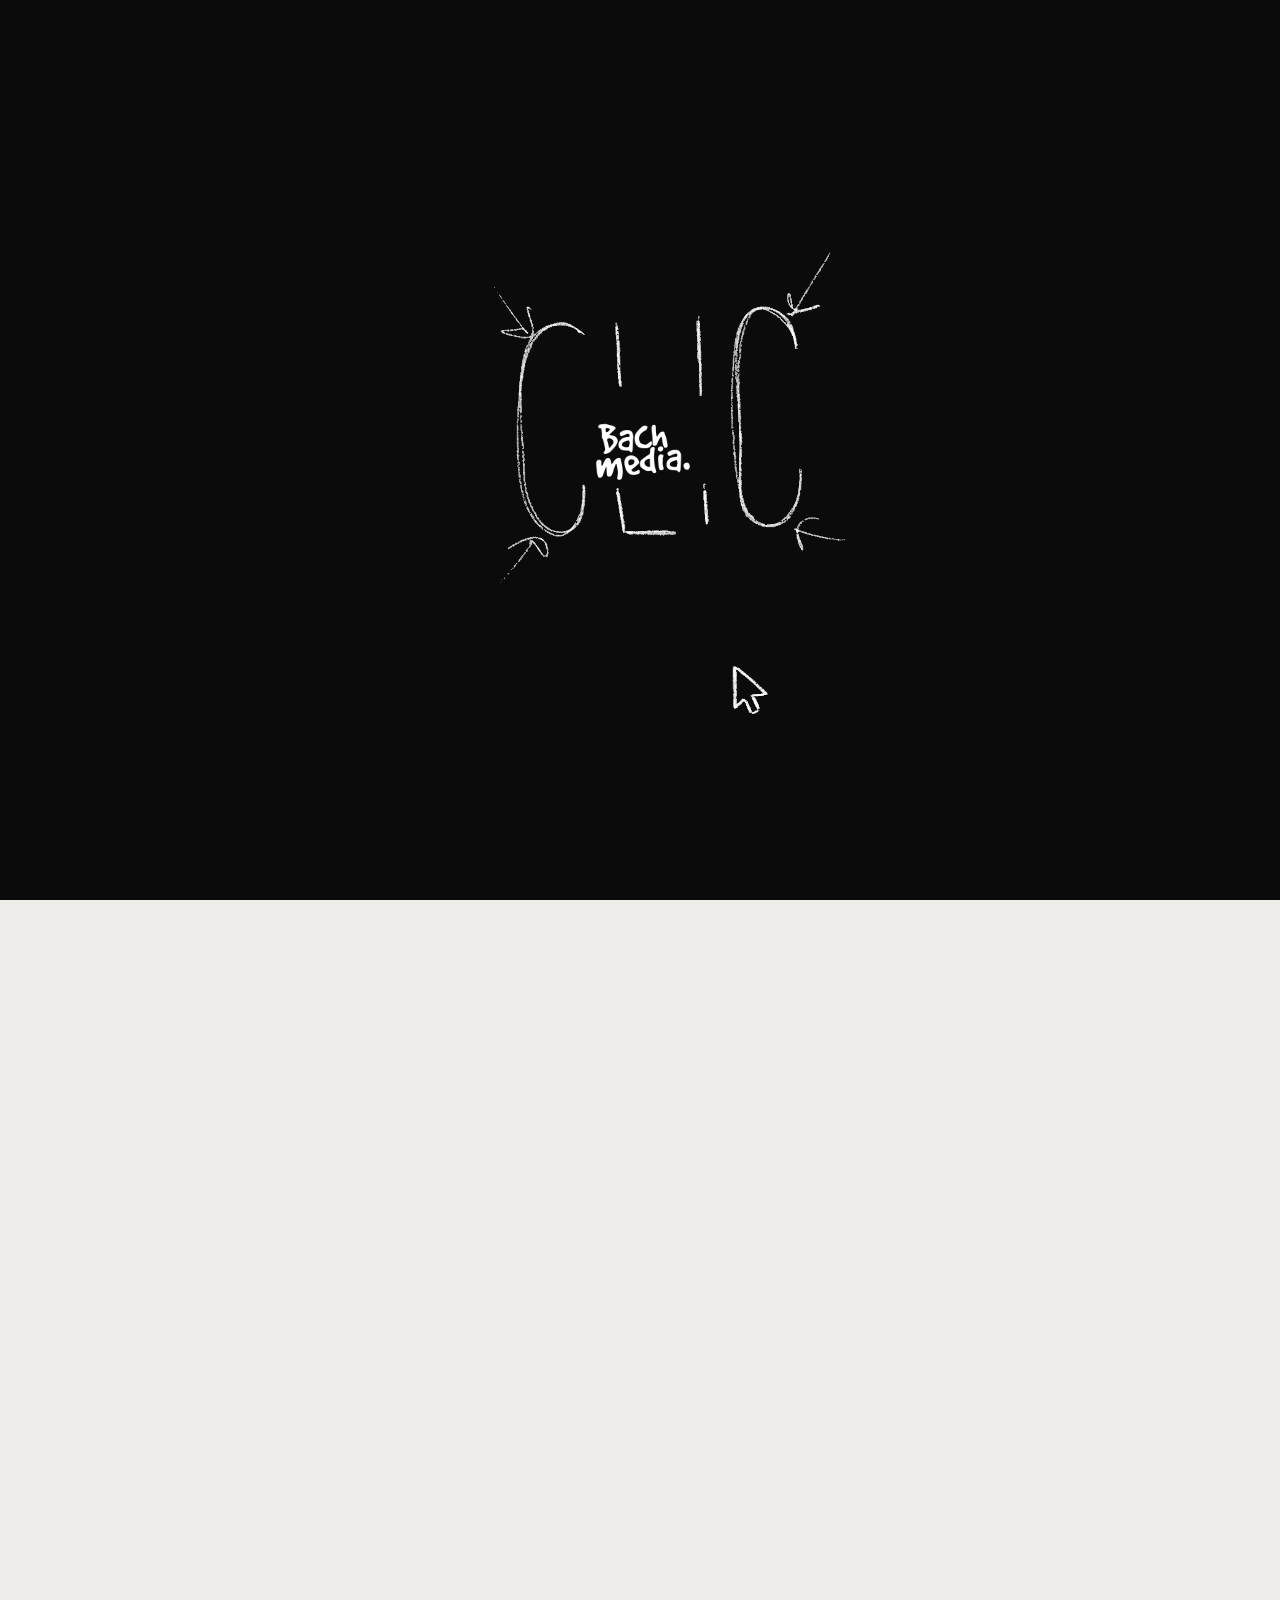
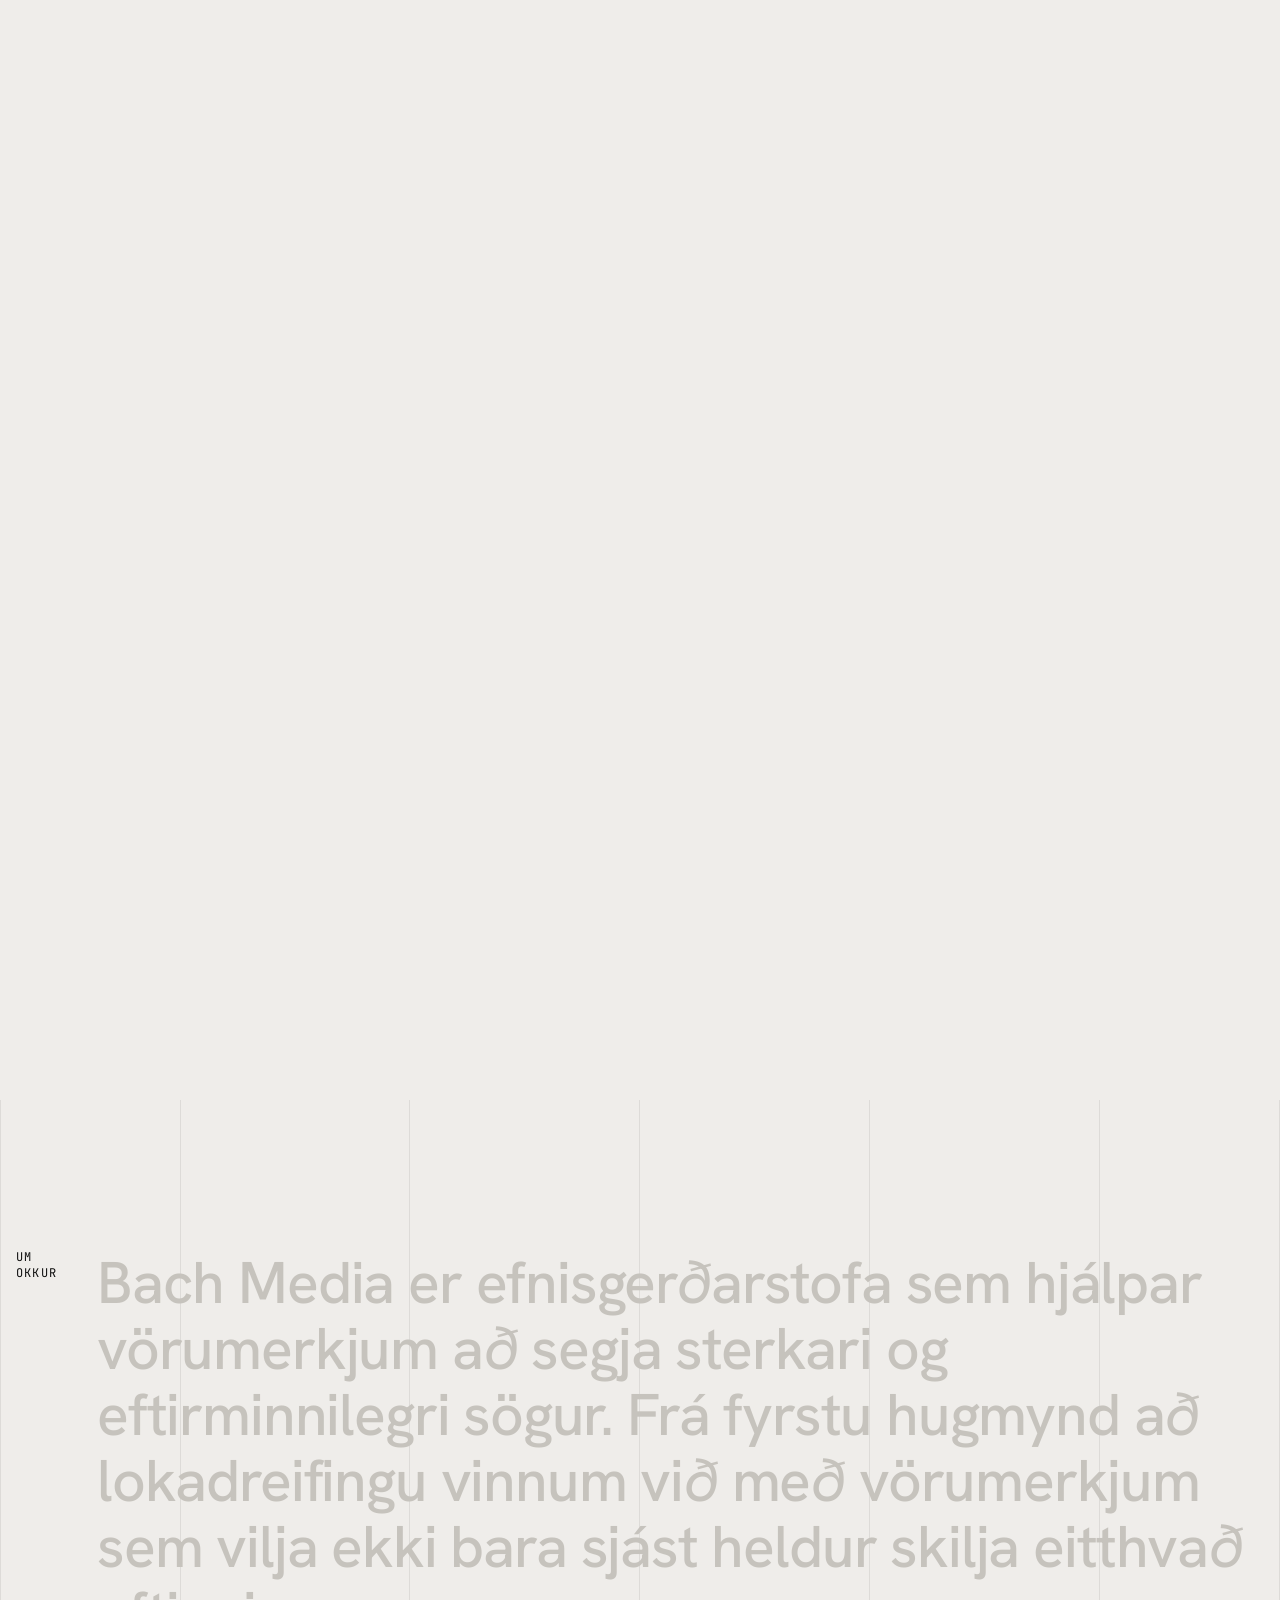
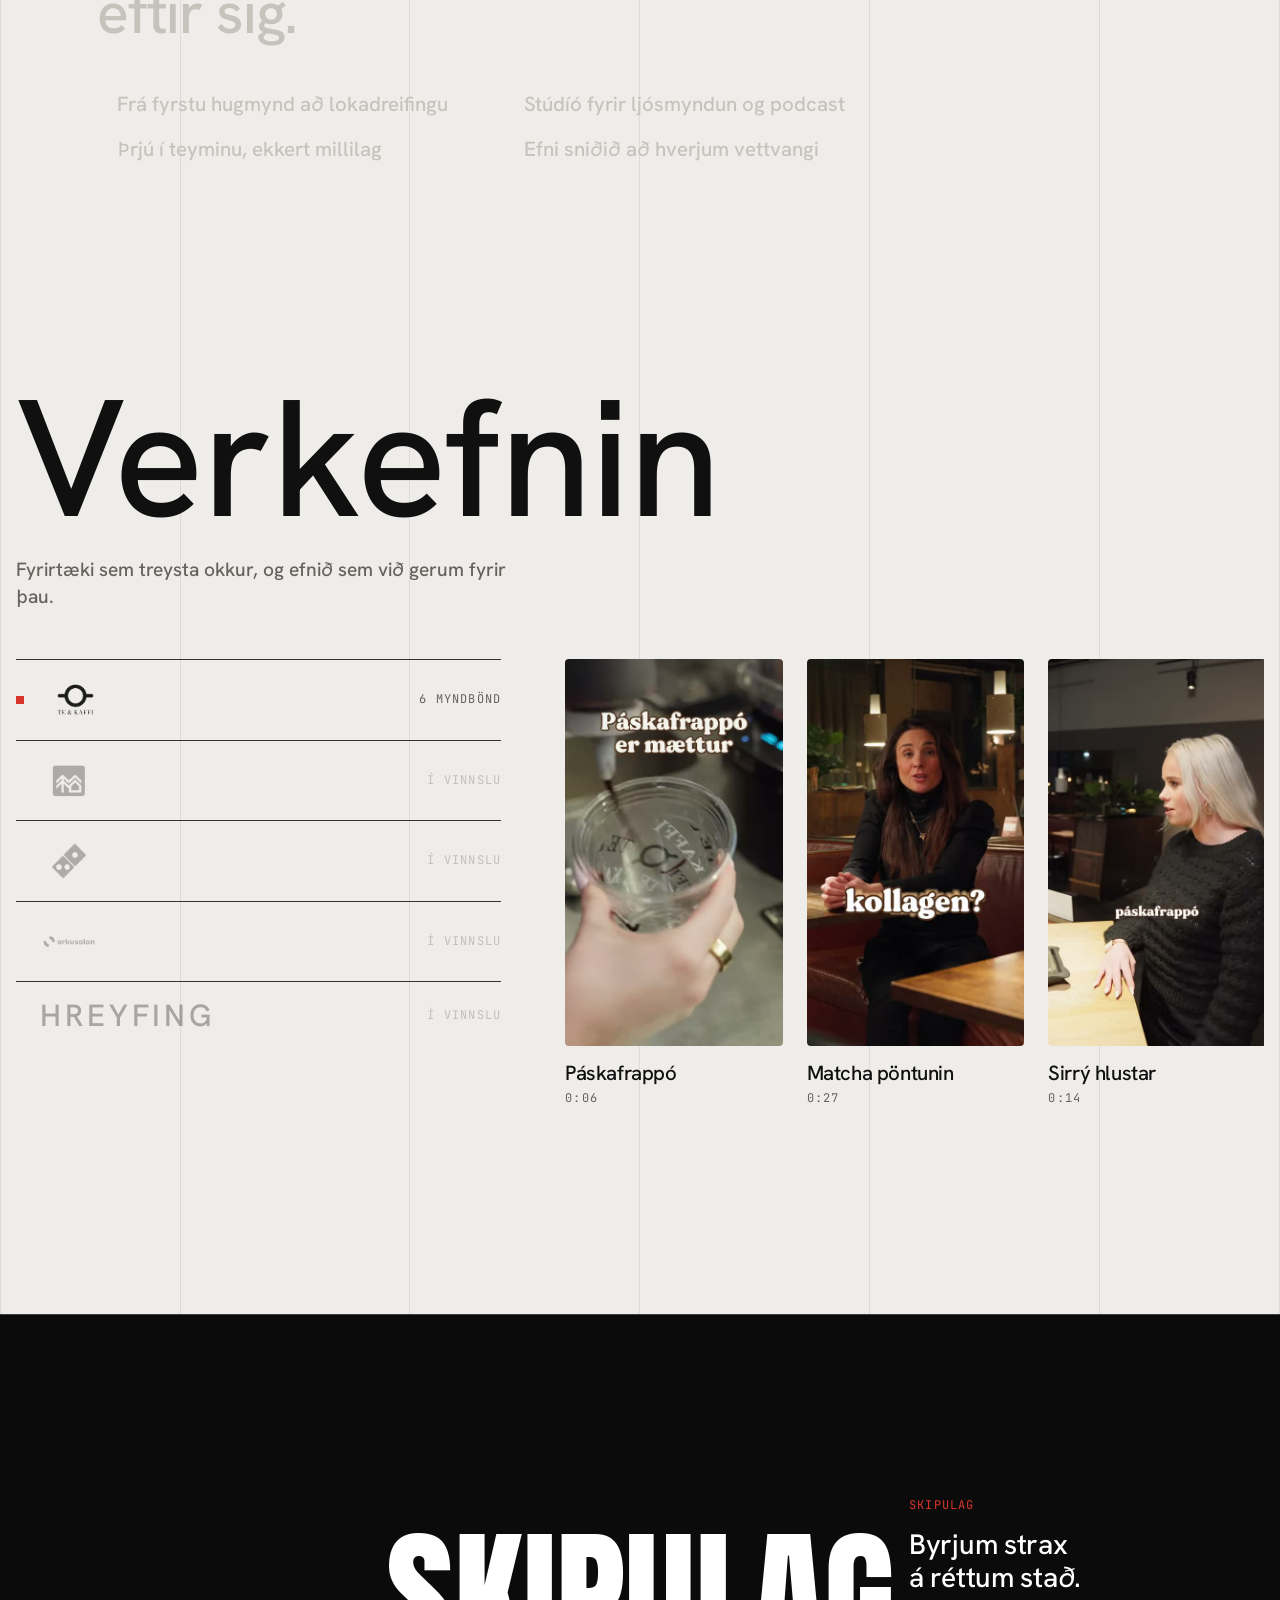
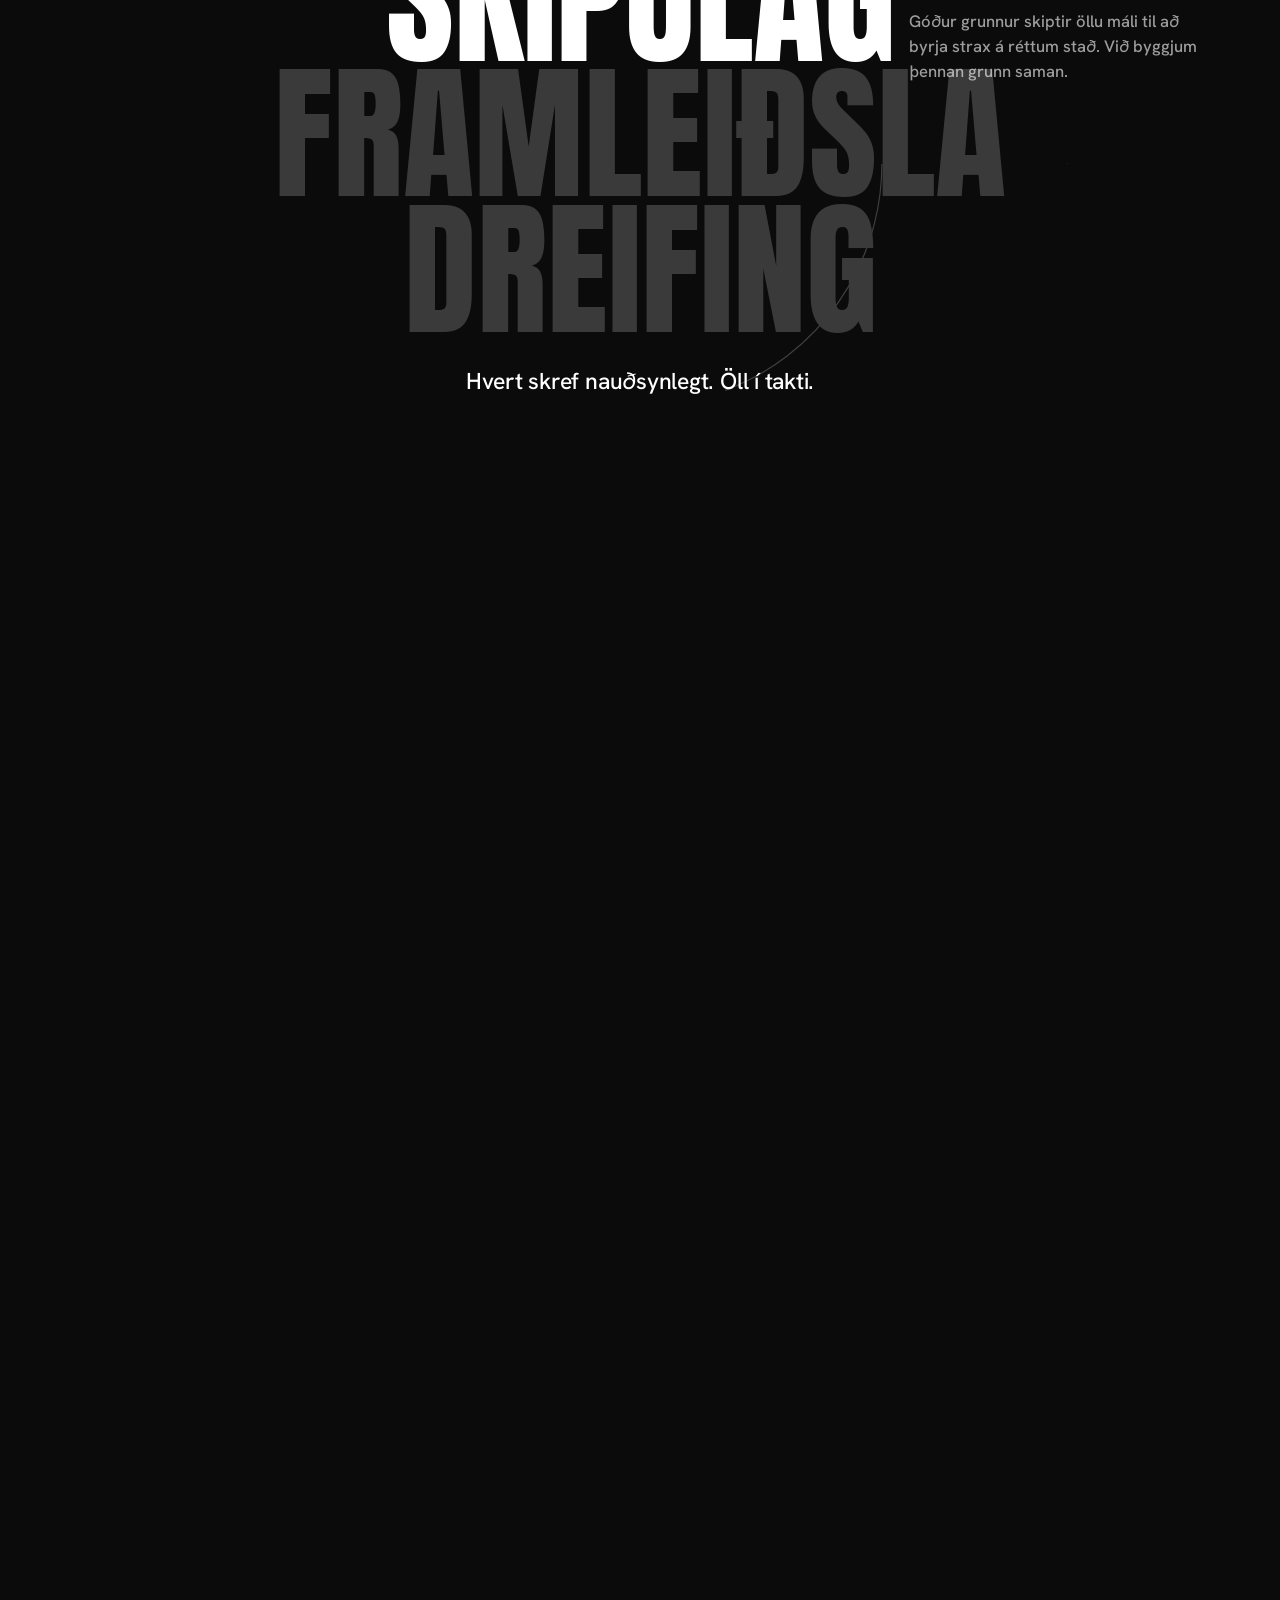
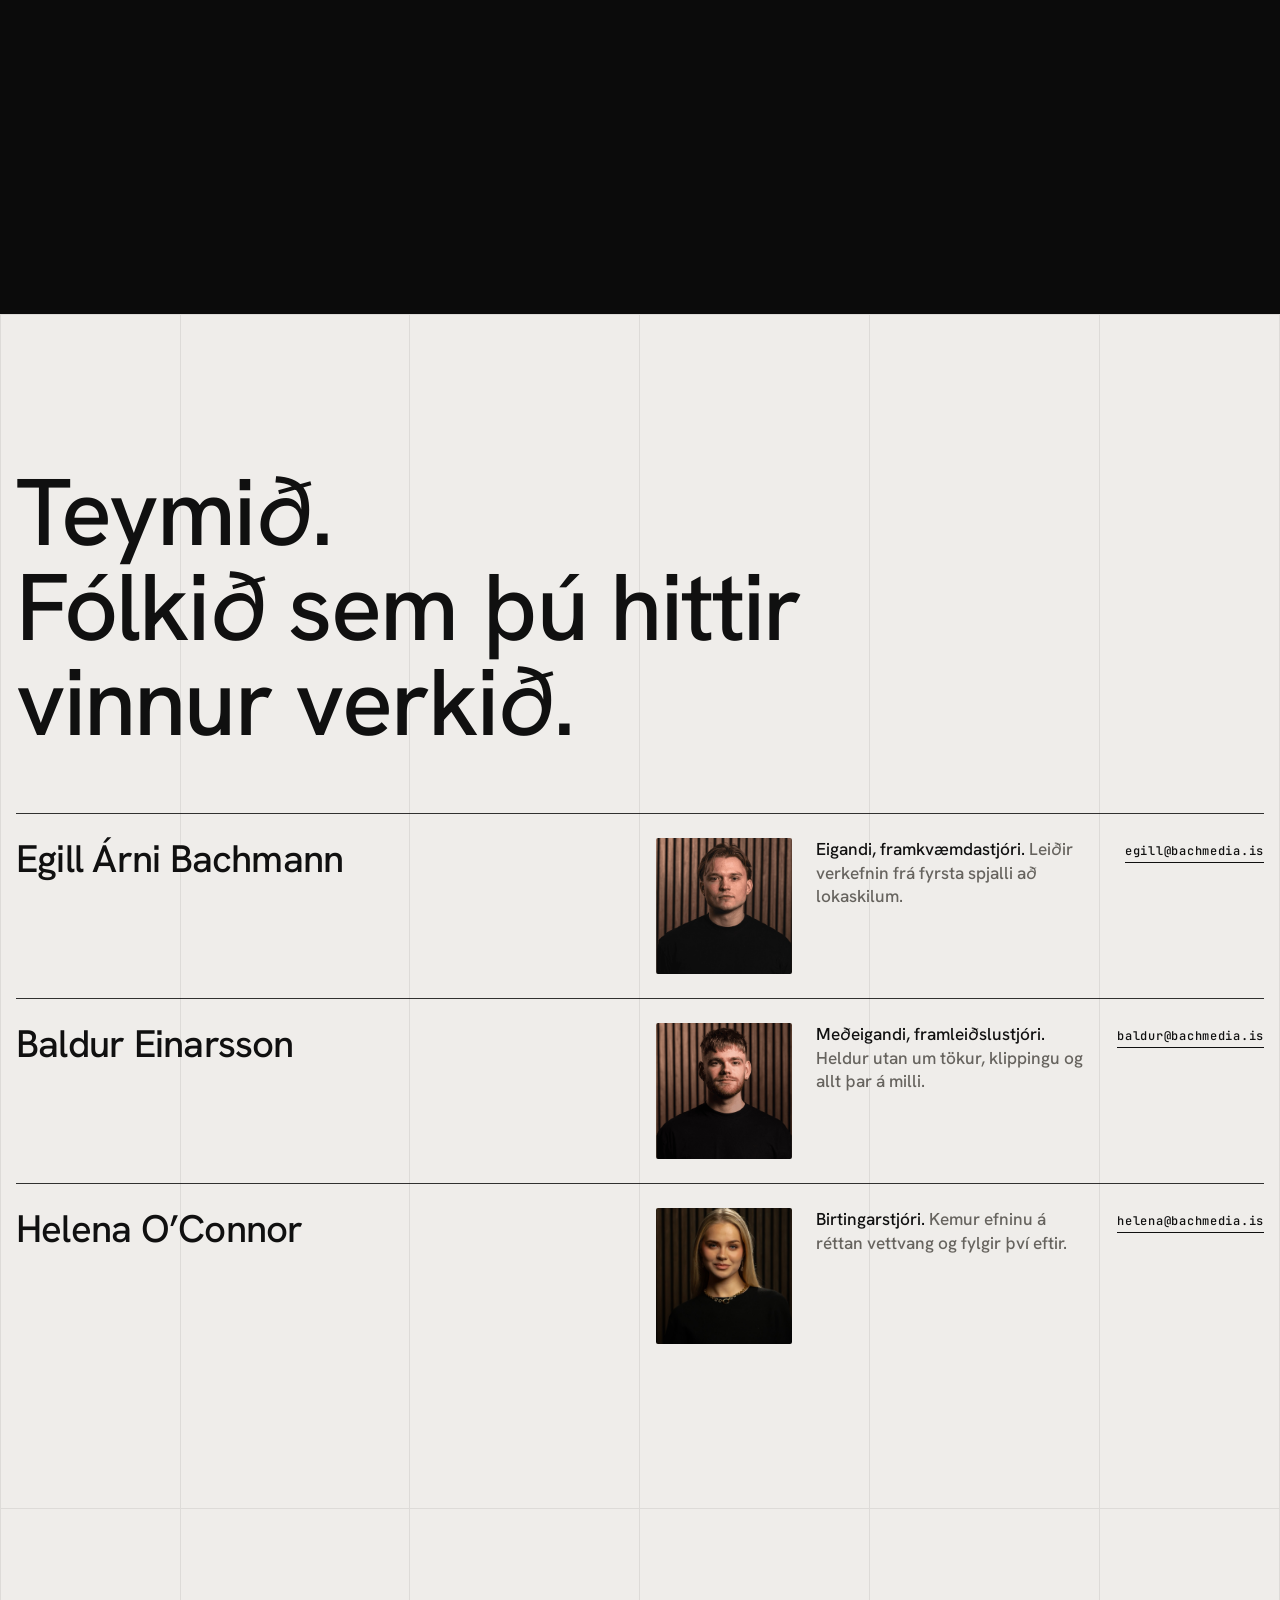
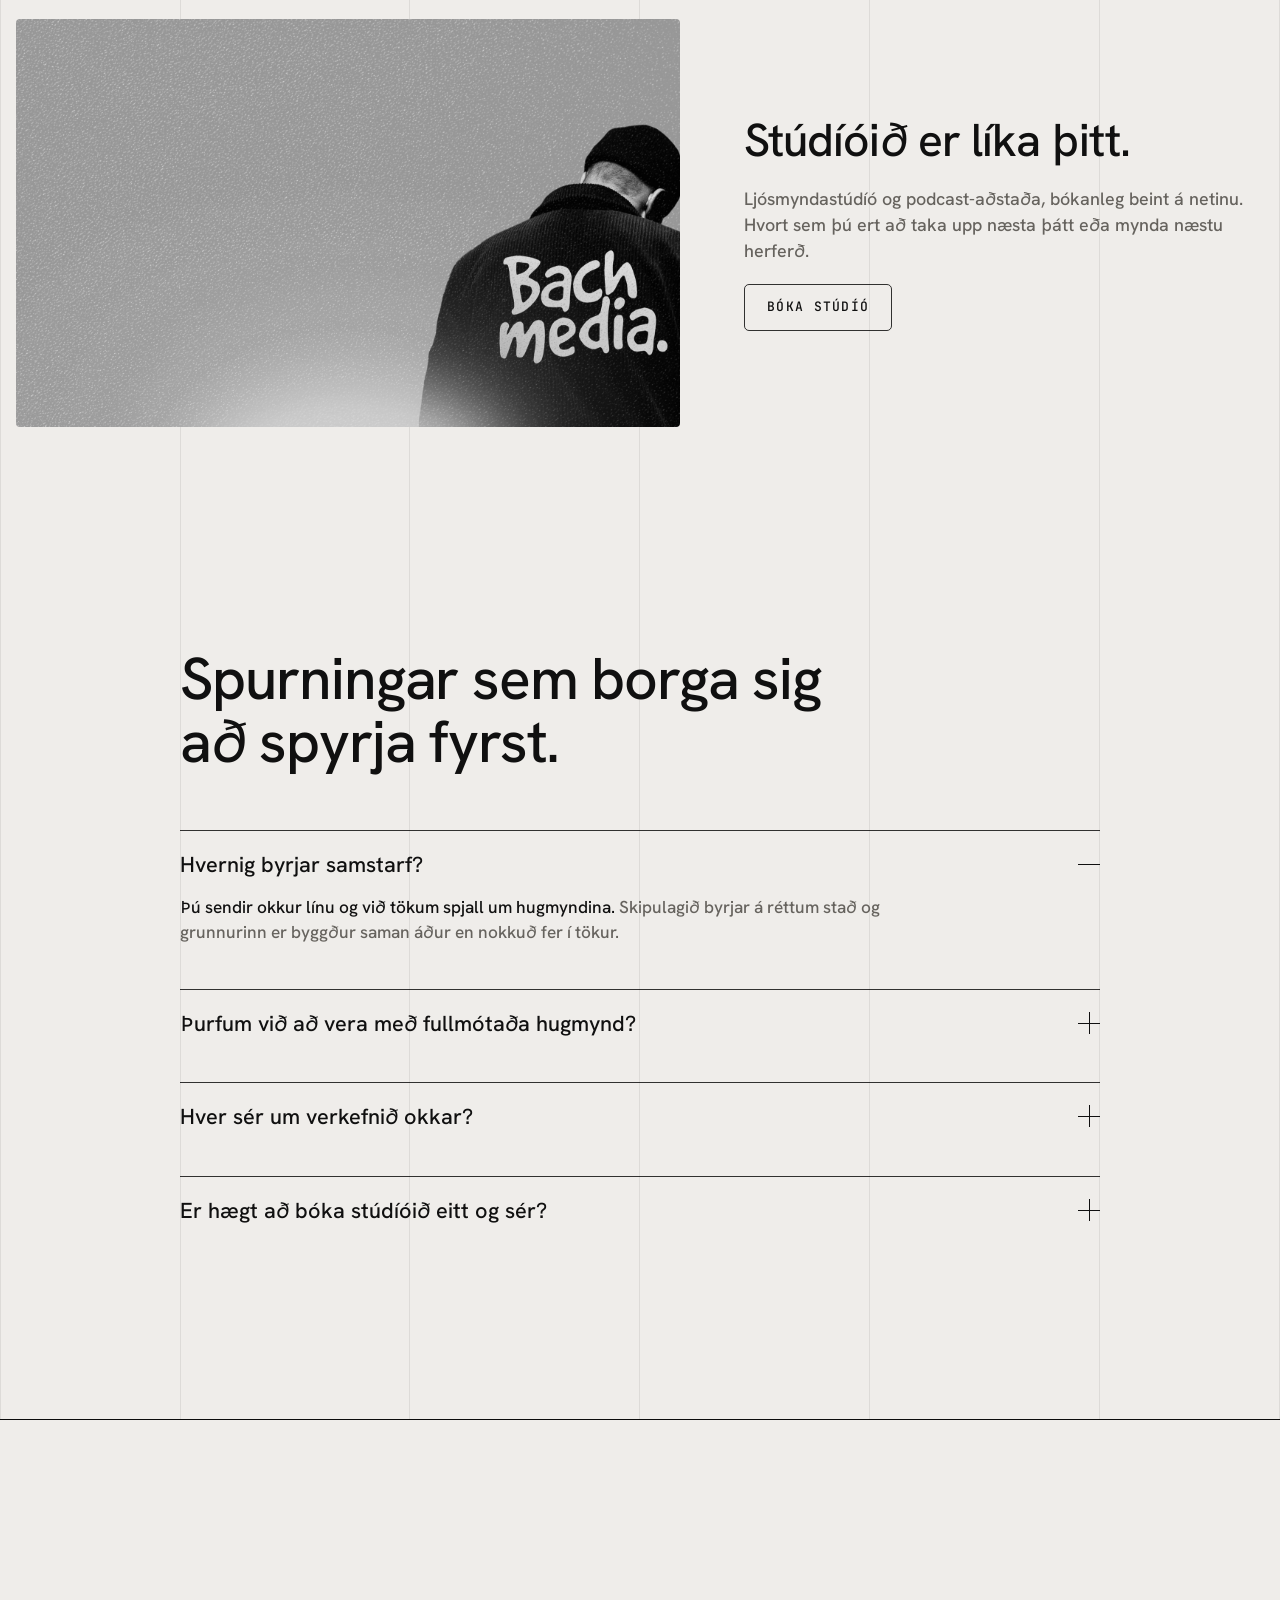
==== index.html @ 0ac106b3 "Bach Media — design preview (noindex, prototype) Concept redesign for bachmedia.is by SNDR Studio. N" ====
<!doctype html>
<html lang="is">
<head>
<meta charset="utf-8">
<meta name="viewport" content="width=device-width, initial-scale=1, viewport-fit=cover">
<title>Bach Media, efnisgerðarstofa</title>
<meta name="description" content="Bach Media er efnisgerðarstofa sem hjálpar vörumerkjum að segja sterkari og eftirminnilegri sögur. Skipulag, myndbandsframleiðsla og dreifing.">
<meta name="robots" content="noindex">
<meta name="theme-color" content="#0B0B0B">
<link rel="icon" type="image/png" href="assets/wordmark.png">
<link rel="preload" href="fonts/hanken-grotesk-v12-latin_latin-ext-500.woff2" as="font" type="font/woff2" crossorigin>
<link rel="preload" href="fonts/anton-v27-latin_latin-ext-regular.woff2" as="font" type="font/woff2" crossorigin>
<link rel="preload" href="fonts/jetbrains-mono-v24-latin_latin-ext-regular.woff2" as="font" type="font/woff2" crossorigin>
<link rel="preload" href="assets/loader.gif" as="image">
<link rel="preload" href="assets/wordmark.png" as="image">
<link rel="stylesheet" href="styles.css">
</head>
<body>

<div id="cursor" aria-hidden="true"></div>

<!-- ===== GATE: their own loading screen, kept as-is (black + chalk CLIC gif
     + wordmark); click splits it open into the page ===== -->
<div id="gate" role="button" tabindex="0" aria-label="Smelltu til að opna síðuna">
  <div class="gate__half gate__half--top"></div>
  <div class="gate__half gate__half--bottom"></div>
  <div class="gate__center">
    <img class="gate__gif" src="assets/loader.gif" alt="" aria-hidden="true">
    <img class="gate__mark" src="assets/wordmark.png" alt="Bach media.">
  </div>
</div>

<!-- ===== NAV PILL ===== -->
<div id="navwrap" aria-hidden="true">
  <div id="navpill">
    <nav class="nav-desktop" aria-label="Aðalvalmynd">
      <ul class="nav-left">
        <li><a href="#verkefni" data-anchor><span class="roll"><i>VERKEFNI</i><i aria-hidden="true">VERKEFNI</i></span></a></li>
        <li><a href="#thjonustan" data-anchor><span class="roll"><i>ÞJÓNUSTAN</i><i aria-hidden="true">ÞJÓNUSTAN</i></span></a></li>
      </ul>
      <a class="nav-logo" href="#top" data-anchor aria-label="Bach Media, efst á síðu">
        <img src="assets/wordmark.png" alt="Bach media.">
      </a>
      <ul class="nav-right">
        <li><a href="#teymid" data-anchor><span class="roll"><i>TEYMIÐ</i><i aria-hidden="true">TEYMIÐ</i></span></a></li>
        <li><button type="button" id="nav-contact"><span class="roll"><i>HAFÐU SAMBAND</i><i aria-hidden="true">HAFÐU SAMBAND</i></span></button></li>
      </ul>
    </nav>
    <div class="nav-mobile">
      <div class="nav-mobile__row">
        <button type="button" id="burger" aria-label="Opna valmynd" aria-expanded="false">
          <span></span><span></span>
        </button>
        <a class="nav-logo" href="#top" data-anchor aria-label="Bach Media, efst á síðu">
          <img src="assets/wordmark.png" alt="Bach media.">
        </a>
        <button type="button" id="nav-contact-m">SAMBAND</button>
      </div>
      <div id="nav-menu">
        <ul>
          <li><a href="#manifesto" data-anchor>Um okkur</a></li>
          <li><a href="#verkefni" data-anchor>Verkefni</a></li>
          <li><a href="#thjonustan" data-anchor>Þjónustan</a></li>
          <li><a href="#teymid" data-anchor>Teymið</a></li>
          <li><a href="https://boka.bachmedia.is/" target="_blank" rel="noopener">Bóka stúdíó</a></li>
        </ul>
      </div>
    </div>
  </div>
</div>

<main id="page">

  <!-- ===== HERO: 300vh pin, headline drop, floating wordmark, corner-grow showreel ===== -->
  <section id="hero" aria-label="Bach Media">
    <div class="hero__stage">
      <div class="guides" aria-hidden="true"><div class="guides__frame"><div class="guides__cols"><i></i><i></i><i></i><i></i></div></div></div>

      <div class="hero__headline" id="hero-headline">
        <h1>Myndbönd sem fær fólk til&nbsp;að&nbsp;stoppa.</h1>
      </div>

      <div class="hero__mark" id="hero-mark" aria-hidden="true">
        <img src="assets/wordmark.png" alt="">
      </div>

      <div class="hero__copy" id="hero-copy">
        <p>Við sérhæfum okkur í framleiðslu á myndböndum og stafrænu efni fyrir fyrirtæki sem vilja sjást.</p>
        <button type="button" class="btn btn--red" id="hero-cta">HAFÐU SAMBAND</button>
      </div>

      <div class="hero__rec label-mono" id="hero-rec" aria-hidden="true">
        <i class="hero__rec-dot"></i>REC <span id="rec-time">00:00:00</span>
      </div>

      <div class="hero__reel" id="hero-reel">
        <video id="reel-preview" src="assets/reel.mp4" muted loop playsinline preload="metadata" aria-label="Sýnishorn úr efni Bach Media"></video>
      </div>
    </div>
  </section>

  <!-- mobile-only reel card (the pin is desktop-only) -->
  <section class="m-reel" aria-label="Sýnishorn">
    <button type="button" class="m-reel__card" id="reel-open-m" aria-label="Horfa á sýnishornið">
      <video src="assets/reel.mp4" muted loop playsinline preload="metadata" data-lazyplay></video>
      <span class="reel-play__chip">
        <svg width="16" height="18" viewBox="0 0 16 18" fill="none" aria-hidden="true"><path d="M15 8.134a1 1 0 0 1 0 1.732L1.5 17.66A1 1 0 0 1 0 16.794V1.206A1 1 0 0 1 1.5.34L15 8.134Z" fill="currentColor"/></svg>
      </span>
    </button>
  </section>

  <!-- ===== MANIFESTO: scroll word-fill ===== -->
  <section id="manifesto" aria-label="Um okkur">
    <div class="guides" aria-hidden="true"><div class="guides__frame"><div class="guides__cols"><i></i><i></i><i></i><i></i></div></div></div>
    <div class="wrap manifesto__grid">
      <span class="label-mono">UM OKKUR</span>
      <div class="manifesto__body">
        <p class="wordfill" id="wordfill-about">Bach Media er efnisgerðarstofa sem hjálpar vörumerkjum að segja sterkari og eftirminnilegri sögur. Frá fyrstu hugmynd að lokadreifingu vinnum við með vörumerkjum sem vilja ekki bara sjást heldur skilja eitthvað eftir sig.</p>
        <div class="manifesto__chips">
          <ul>
            <li><i class="sq" aria-hidden="true"></i><span data-chip>Frá fyrstu hugmynd að lokadreifingu</span></li>
            <li><i class="sq" aria-hidden="true"></i><span data-chip>Þrjú í teyminu, ekkert millilag</span></li>
          </ul>
          <ul>
            <li><i class="sq" aria-hidden="true"></i><span data-chip>Stúdíó fyrir ljósmyndun og podcast</span></li>
            <li><i class="sq" aria-hidden="true"></i><span data-chip>Efni sniðið að hverjum vettvangi</span></li>
          </ul>
        </div>
      </div>
    </div>
  </section>

  <!-- ===== VERKEFNIN: company selector rows + the chosen company's videos ===== -->
  <section id="verkefni" aria-label="Verkefnin">
    <div class="guides" aria-hidden="true"><div class="guides__frame"><div class="guides__cols"><i></i><i></i><i></i><i></i></div></div></div>
    <div class="wrap">
      <h2 class="work__title">Verkefnin</h2>
      <p class="work__lede">Fyrirtæki sem treysta okkur, og efnið sem við gerum fyrir þau.</p>
      <div class="work__body">
      <ul class="wsel" id="wsel">
        <li>
          <button type="button" class="wsel__row is-active" data-client="tekaffi" aria-pressed="true">
            <i class="sq" aria-hidden="true"></i>
            <img src="assets/logo-tekaffi.png" alt="Te &amp; Kaffi" width="1468" height="900">
            <span class="label-mono">6 MYNDBÖND</span>
          </button>
        </li>
        <li>
          <button type="button" class="wsel__row" data-client="hus" aria-pressed="false">
            <i class="sq" aria-hidden="true"></i>
            <img src="assets/logo-house.png" alt="Merki viðskiptavinar" width="300" height="225">
            <span class="label-mono">Í VINNSLU</span>
          </button>
        </li>
        <li>
          <button type="button" class="wsel__row" data-client="dominos" aria-pressed="false">
            <i class="sq" aria-hidden="true"></i>
            <img src="assets/logo-dominos.png" alt="Dominos" width="300" height="225">
            <span class="label-mono">Í VINNSLU</span>
          </button>
        </li>
        <li>
          <button type="button" class="wsel__row" data-client="orkusalan" aria-pressed="false">
            <i class="sq" aria-hidden="true"></i>
            <img src="assets/logo-orkusalan.png" alt="Orkusalan" width="300" height="225">
            <span class="label-mono">Í VINNSLU</span>
          </button>
        </li>
        <li>
          <button type="button" class="wsel__row" data-client="hreyfing" aria-pressed="false">
            <i class="sq" aria-hidden="true"></i>
            <span class="wsel__text">HREYFING</span>
            <span class="label-mono">Í VINNSLU</span>
          </button>
        </li>
      </ul>

      <div class="wstrip" id="wstrip">
        <div class="wstrip__track" id="wstrip-videos">
          <article class="work__card">
            <button type="button" data-video="01" aria-label="Spila Páskafrappó">
              <video src="assets/work-01.mp4" poster="assets/work-01.jpg" muted loop playsinline preload="metadata" data-lazyplay aria-hidden="true"></video>
            </button>
            <h3>Páskafrappó</h3>
            <span class="label-mono">0:06</span>
          </article>
          <article class="work__card">
            <button type="button" data-video="02" aria-label="Spila Matcha pöntunin">
              <video src="assets/work-02.mp4" poster="assets/work-02.jpg" muted loop playsinline preload="metadata" data-lazyplay aria-hidden="true"></video>
            </button>
            <h3>Matcha pöntunin</h3>
            <span class="label-mono">0:27</span>
          </article>
          <article class="work__card">
            <button type="button" data-video="03" aria-label="Spila Sirrý hlustar">
              <video src="assets/work-03.mp4" poster="assets/work-03.jpg" muted loop playsinline preload="metadata" data-lazyplay aria-hidden="true"></video>
            </button>
            <h3>Sirrý hlustar</h3>
            <span class="label-mono">0:14</span>
          </article>
          <article class="work__card">
            <button type="button" data-video="04" aria-label="Spila Eftirrétturinn">
              <video src="assets/work-04.mp4" poster="assets/work-04.jpg" muted loop playsinline preload="metadata" data-lazyplay aria-hidden="true"></video>
            </button>
            <h3>Eftirrétturinn</h3>
            <span class="label-mono">0:25</span>
          </article>
          <article class="work__card">
            <button type="button" data-video="05" aria-label="Spila Kakó matcha">
              <video src="assets/work-05.mp4" poster="assets/work-05.jpg" muted loop playsinline preload="metadata" data-lazyplay aria-hidden="true"></video>
            </button>
            <h3>Kakó matcha</h3>
            <span class="label-mono">0:56</span>
          </article>
          <article class="work__card">
            <button type="button" data-video="06" aria-label="Spila Helena á vaktinni">
              <video src="assets/work-06.mp4" poster="assets/work-06.jpg" muted loop playsinline preload="metadata" data-lazyplay aria-hidden="true"></video>
            </button>
            <h3>Helena á vaktinni</h3>
            <span class="label-mono">0:22</span>
          </article>
        </div>
        <div class="wstrip__empty" id="wstrip-empty" hidden>
          <div class="wstrip__ghost" aria-hidden="true"></div>
          <div class="wstrip__ghost" aria-hidden="true"></div>
          <p class="label-mono">EFNIÐ ÞEIRRA BIRTIST HÉR</p>
        </div>
      </div>
      </div>
    </div>
  </section>

  <!-- ===== STAGE: 600vh black chant, their three services ===== -->
  <section id="thjonustan" aria-label="Þjónustan">
    <h2 class="sr-only">Þjónustan: skipulag, myndbandsframleiðsla og dreifing</h2>

    <!-- mobile static twin -->
    <div class="stage-m">
      <div class="stage-m__rule"></div>
      <div class="stage-m__chant">
        <span>SKIPULAG</span>
        <span>FRAMLEIÐSLA</span>
        <span>DREIFING</span>
      </div>
      <p class="stage-m__line">Hvert skref nauðsynlegt. Öll í&nbsp;takti.</p>
      <div class="stage-m__cards">
        <article>
          <span class="label-mono label-mono--red">SKIPULAG</span>
          <h3>Byrjum strax á réttum stað.</h3>
          <p>Góður grunnur skiptir öllu máli til að byrja strax á réttum stað. Við byggjum þennan grunn saman.</p>
        </article>
        <article>
          <span class="label-mono label-mono--red">MYNDBANDSFRAMLEIÐSLA</span>
          <h3>Frá handriti til skjás.</h3>
          <p>Við sjáum um allt myndbandssköpunarferlið af nákvæmni og umhyggju.</p>
        </article>
        <article>
          <span class="label-mono label-mono--red">DREIFING</span>
          <h3>Efnið á réttan vettvang.</h3>
          <p>Við ýtum efni á rétta vettvang, greinum frammistöðu og betrumbætum fyrir sýnileika.</p>
        </article>
      </div>
      <p class="stage-m__finale">Við vinnum með vörumerkjum sem vilja ekki bara sjást heldur skilja eitthvað eftir sig.</p>
    </div>

    <!-- desktop pinned stage -->
    <div class="stage-d" id="stage">
      <div class="stage__sticky">
        <div class="stage__rule" aria-hidden="true"></div>
        <svg class="stage__cross" viewBox="0 0 1440 800" preserveAspectRatio="xMidYMid slice" aria-hidden="true">
          <circle cx="720" cy="400" r="215" pathLength="1"/>
          <circle cx="720" cy="400" r="380" pathLength="1"/>
          <line x1="20" y1="400" x2="1420" y2="400" pathLength="1"/>
          <line x1="720" y1="14" x2="720" y2="786" pathLength="1"/>
        </svg>
        <div class="stage__chant" id="chant" aria-hidden="true">
          <span data-word="0">SKIPULAG</span>
          <span data-word="1">FRAMLEIÐSLA</span>
          <span data-word="2">DREIFING</span>
          <p class="stage__tag" id="chant-tag">Hvert skref nauðsynlegt. Öll í&nbsp;takti.</p>
        </div>
        <article class="stage__card" data-card="0">
          <span class="label-mono label-mono--red">SKIPULAG</span>
          <h3>Byrjum strax á réttum stað.</h3>
          <p>Góður grunnur skiptir öllu máli til að byrja strax á réttum stað. Við byggjum þennan grunn saman.</p>
        </article>
        <article class="stage__card stage__card--left" data-card="1">
          <span class="label-mono label-mono--red">MYNDBANDSFRAMLEIÐSLA</span>
          <h3>Frá handriti til skjás.</h3>
          <p>Við sjáum um allt myndbandssköpunarferlið af nákvæmni og umhyggju.</p>
        </article>
        <article class="stage__card" data-card="2">
          <span class="label-mono label-mono--red">DREIFING</span>
          <h3>Efnið á réttan vettvang.</h3>
          <p>Við ýtum efni á rétta vettvang, greinum frammistöðu og betrumbætum fyrir sýnileika.</p>
        </article>
        <div class="stage__finale" id="stage-finale">
          <p id="wordfill-finale">Við vinnum með vörumerkjum sem vilja ekki bara sjást heldur skilja eitthvað eftir sig.</p>
        </div>
      </div>
    </div>
  </section>

  <!-- ===== TEYMID: proof table with their real people ===== -->
  <section id="teymid" aria-label="Teymið">
    <div class="guides" aria-hidden="true"><div class="guides__frame"><div class="guides__cols"><i></i><i></i><i></i><i></i></div></div></div>
    <div class="wrap">
      <h2 class="proof__title">Teymið.<br>Fólkið sem þú hittir<br>vinnur verkið.</h2>
      <ul class="proof__rows">
        <li>
          <span class="proof__claim">Egill Árni Bachmann</span>
          <div class="proof__detail">
            <img src="assets/egill.jpg" alt="Egill Árni Bachmann" loading="lazy" width="136" height="136">
            <p><span>Eigandi, framkvæmdastjóri.</span> <span class="muted">Leiðir verkefnin frá fyrsta spjalli að lokaskilum.</span></p>
            <a class="proof__mail" href="mailto:egill@bachmedia.is">egill@bachmedia.is</a>
          </div>
        </li>
        <li>
          <span class="proof__claim">Baldur Einarsson</span>
          <div class="proof__detail">
            <img src="assets/baldur.jpg" alt="Baldur Einarsson" loading="lazy" width="136" height="136">
            <p><span>Meðeigandi, framleiðslustjóri.</span> <span class="muted">Heldur utan um tökur, klippingu og allt þar á milli.</span></p>
            <a class="proof__mail" href="mailto:baldur@bachmedia.is">baldur@bachmedia.is</a>
          </div>
        </li>
        <li>
          <span class="proof__claim">Helena O’Connor</span>
          <div class="proof__detail">
            <img src="assets/helena.jpg" alt="Helena O’Connor" loading="lazy" width="136" height="136">
            <p><span>Birtingarstjóri.</span> <span class="muted">Kemur efninu á réttan vettvang og fylgir því eftir.</span></p>
            <a class="proof__mail" href="mailto:helena@bachmedia.is">helena@bachmedia.is</a>
          </div>
        </li>
      </ul>
    </div>
  </section>

  <!-- ===== STUDIO strip ===== -->
  <section id="studio" aria-label="Stúdíó">
    <div class="guides" aria-hidden="true"><div class="guides__frame"><div class="guides__cols"><i></i><i></i><i></i><i></i></div></div></div>
    <div class="wrap studio__grid">
      <div class="studio__media">
        <img src="assets/still.jpg" alt="Bach Media, svarthvít mynd af jakka með merki stofunnar" loading="lazy">
      </div>
      <div class="studio__body">
        <h2>Stúdíóið er líka þitt.</h2>
        <p>Ljósmyndastúdíó og podcast-aðstaða, bókanleg beint á netinu. Hvort sem þú ert að taka upp næsta þátt eða mynda næstu herferð.</p>
        <a class="btn btn--ghost" href="https://boka.bachmedia.is/" target="_blank" rel="noopener">BÓKA STÚDÍÓ</a>
      </div>
    </div>
  </section>

  <!-- ===== FAQ ===== -->
  <section id="faq" aria-label="Spurningar">
    <div class="guides" aria-hidden="true"><div class="guides__frame"><div class="guides__cols"><i></i><i></i><i></i><i></i></div></div></div>
    <div class="wrap faq__wrap">
      <h2>Spurningar sem borga sig<br>að spyrja fyrst.</h2>
      <ul class="faq__list">
        <li>
          <button type="button" class="faq__q" aria-expanded="true">
            <h3>Hvernig byrjar samstarf?</h3>
            <span class="faq__icon" aria-hidden="true"></span>
          </button>
          <div class="faq__a" hidden>
            <p><span>Þú sendir okkur línu og við tökum spjall um hugmyndina.</span> <span class="muted">Skipulagið byrjar á réttum stað og grunnurinn er byggður saman áður en nokkuð fer í tökur.</span></p>
          </div>
        </li>
        <li>
          <button type="button" class="faq__q" aria-expanded="false">
            <h3>Þurfum við að vera með fullmótaða hugmynd?</h3>
            <span class="faq__icon" aria-hidden="true"></span>
          </button>
          <div class="faq__a" hidden>
            <p><span>Nei, hugmynd á frumstigi er fínn upphafspunktur.</span> <span class="muted">Við vinnum ferlið með ykkur, frá fyrstu hugmynd að lokadreifingu.</span></p>
          </div>
        </li>
        <li>
          <button type="button" class="faq__q" aria-expanded="false">
            <h3>Hver sér um verkefnið okkar?</h3>
            <span class="faq__icon" aria-hidden="true"></span>
          </button>
          <div class="faq__a" hidden>
            <p><span>Fólkið sem þú hittir er fólkið sem vinnur verkið.</span> <span class="muted">Egill, Baldur og Helena, ekkert millilag og engin yfirfærsla á annað teymi.</span></p>
          </div>
        </li>
        <li>
          <button type="button" class="faq__q" aria-expanded="false">
            <h3>Er hægt að bóka stúdíóið eitt og sér?</h3>
            <span class="faq__icon" aria-hidden="true"></span>
          </button>
          <div class="faq__a" hidden>
            <p><span>Já.</span> <span class="muted">Ljósmyndastúdíóið og podcast-aðstaðan eru bókanleg beint á boka.bachmedia.is.</span></p>
          </div>
        </li>
      </ul>
    </div>
  </section>

</main>

<!-- ===== FOOTER: black fixed reveal ===== -->
<footer id="contact" aria-label="Hafðu samband">
  <div class="wrap footer__top">
    <img class="footer__mark-sm" src="assets/wordmark.png" alt="" aria-hidden="true">
    <div class="footer__body">
      <h2>Vertu eftirminnileg.</h2>
      <p>Hvort sem þú ert að bóka stúdíó, taka upp podcast eða skipuleggja næstu herferð, þá er næsta skref að senda okkur línu.</p>
      <button type="button" class="btn btn--red" id="footer-cta">HAFÐU SAMBAND</button>
    </div>
  </div>
  <div class="footer__giant">
    <img src="assets/wordmark.png" alt="Bach media.">
  </div>
  <div class="wrap footer__legal">
    <span class="label-mono">© 2026 Bach Media · Bachmedia@bachmedia.is</span>
    <span class="label-mono footer__proto">Frumgerð, hönnunartillaga SNDR</span>
  </div>
</footer>

<!-- ===== CONTACT MODAL ===== -->
<div id="contact-modal" role="dialog" aria-modal="true" aria-label="Hafðu samband" hidden>
  <button type="button" class="modal-close" id="contact-close" aria-label="Loka">
    <svg width="20" height="20" viewBox="0 0 20 20" fill="none" aria-hidden="true"><path d="M1.5 1.5L18.5 18.5M18.5 1.5L1.5 18.5" stroke="currentColor" stroke-width="1.5" stroke-linecap="round"/></svg>
  </button>
  <div class="cmodal__scroll">
    <div class="wrap cmodal__inner">
      <div class="cmodal__head">
        <img src="assets/wordmark.png" alt="" aria-hidden="true" class="cmodal__mark">
        <h2>Segðu okkur frá verkefninu.</h2>
      </div>
      <form id="contact-form">
        <div class="cmodal__grid">
          <div class="field">
            <label for="f-name">Nafn*</label>
            <input id="f-name" name="name" type="text" placeholder="Nafn" required autocomplete="name">
          </div>
          <div class="field">
            <label for="f-email">Vefpóstur*</label>
            <input id="f-email" name="email" type="email" placeholder="netfang@fyrirtaeki.is" required autocomplete="email">
          </div>
          <div class="field">
            <label for="f-phone">Símanúmer</label>
            <input id="f-phone" name="phone" type="tel" placeholder="Símanúmer" autocomplete="tel">
          </div>
          <div class="field">
            <label for="f-service">Hvernig getum við hjálpað?*</label>
            <select id="f-service" name="service" required>
              <option value="" disabled selected>Veldu þjónustu</option>
              <option>Myndbandsframleiðsla</option>
              <option>Ljósmyndastúdíó</option>
              <option>Podcast-stúdíó</option>
              <option>Annað</option>
            </select>
          </div>
          <div class="field field--full">
            <label for="f-msg">Segðu okkur frá verkefninu*</label>
            <textarea id="f-msg" name="message" rows="7" placeholder="Skrifaðu nokkrar línur…" required></textarea>
          </div>
        </div>
        <p class="cmodal__note muted">Þegar þú sendir opnast tölvupóstur á Bachmedia@bachmedia.is með upplýsingunum útfylltum.</p>
        <div class="cmodal__actions">
          <button type="submit" class="btn btn--red">SENDA</button>
        </div>
      </form>
    </div>
  </div>
</div>

<!-- ===== SHOWREEL MODAL ===== -->
<div id="reel-modal" role="dialog" aria-modal="true" aria-label="Sýnishorn" hidden>
  <button type="button" class="modal-close modal-close--light" id="reel-close" aria-label="Loka">
    <svg width="20" height="20" viewBox="0 0 20 20" fill="none" aria-hidden="true"><path d="M1.5 1.5L18.5 18.5M18.5 1.5L1.5 18.5" stroke="currentColor" stroke-width="1.5" stroke-linecap="round"/></svg>
  </button>
  <div class="reel-modal__panel">
    <video id="reel-full" src="assets/reel.mp4" controls playsinline preload="none"></video>
  </div>
</div>

<script src="app.js"></script>
</body>
</html>
---- styles.css ----
/* ==========================================================================
   Bach Media, efnisgerðarstofa. Brikken-system transplant, Bach tokens.
   Paper #EFEDEA · ink #101010 · REC red #D8342C · chalk loader kept verbatim.
   Type: Hanken Grotesk 500 only (size = hierarchy) · JetBrains Mono labels ·
   Anton for the chant.
   ========================================================================== */

@font-face{
  font-family:"Hanken Grotesk";
  src:url("fonts/hanken-grotesk-v12-latin_latin-ext-500.woff2") format("woff2");
  font-weight:500;font-style:normal;font-display:swap;
}
@font-face{
  font-family:"JetBrains Mono";
  src:url("fonts/jetbrains-mono-v24-latin_latin-ext-regular.woff2") format("woff2");
  font-weight:400;font-style:normal;font-display:swap;
}
@font-face{
  font-family:"JetBrains Mono";
  src:url("fonts/jetbrains-mono-v24-latin_latin-ext-500.woff2") format("woff2");
  font-weight:500;font-style:normal;font-display:swap;
}
@font-face{
  font-family:"Anton";
  src:url("fonts/anton-v27-latin_latin-ext-regular.woff2") format("woff2");
  font-weight:400;font-style:normal;font-display:swap;
}

:root{
  --paper:#EFEDEA;
  --ink:#101010;
  --black:#0B0B0B;
  --red:#D8342C;
  --red-dark:#B9251E;
  --muted:#66635E;
  --grey-word:#C6C3BD;
  --dim:#3A3A3A;
  --line:rgba(16,16,16,.08);
  --line-strong:rgba(16,16,16,.85);
  --input-border:#C9C6C0;
  --wrap:1480px;
  --measure:920px;
  --font-sans:"Hanken Grotesk",system-ui,sans-serif;
  --font-mono:"JetBrains Mono",monospace;
  --font-chant:"Anton","Arial Narrow",sans-serif;
  --ease-house:cubic-bezier(.25,.46,.45,.94);
  --ease-panel:cubic-bezier(.76,0,.24,1);
  --ease-enter:cubic-bezier(.16,1,.3,1);
}

*,*::before,*::after{box-sizing:border-box;margin:0;padding:0}
html{-webkit-text-size-adjust:100%;scroll-behavior:smooth}
@media (prefers-reduced-motion:no-preference){ html.js-smooth{scroll-behavior:auto} }
body{
  background:var(--paper);
  color:var(--ink);
  font-family:var(--font-sans);
  font-weight:500;
  line-height:1.3;
  transition:background-color .6s ease;
}
body.on-black{background:var(--black)}
img,video{display:block;max-width:100%;height:auto}
button{font:inherit;color:inherit;background:none;border:0;cursor:pointer;touch-action:manipulation}
a{color:inherit;text-decoration:none}
ul{list-style:none}
h1,h2,h3{font-weight:500;text-wrap:balance}
.sr-only{position:absolute;width:1px;height:1px;overflow:hidden;clip:rect(0 0 0 0);white-space:nowrap}
.muted{color:var(--muted)}
.wrap{max-width:var(--wrap);margin-inline:auto;padding-inline:16px}
:focus-visible{outline:2px solid var(--red);outline-offset:3px}
#manifesto,#verkefni,#thjonustan,#teymid,#studio,#faq{scroll-margin-top:84px}

/* custom cursor: 8px red square (fine pointers only) */
#cursor{display:none}
@media (pointer:fine){
  body.cursor-on *{cursor:none!important}
  body.cursor-on #cursor{
    display:block;position:fixed;top:0;left:0;width:8px;height:8px;
    background:var(--red);z-index:1200;pointer-events:none;
    transition:background-color .2s ease;
  }
  body.cursor-on #cursor.is-light{background:#fff}
}

/* ===== labels / buttons ===== */
.label-mono{
  font-family:var(--font-mono);font-weight:400;font-size:12px;
  letter-spacing:.1em;text-transform:uppercase;
}
.label-mono--red{color:var(--red)}
.btn{
  display:inline-flex;align-items:center;justify-content:center;
  padding:14px 22px;border-radius:5px;
  font-family:var(--font-mono);font-weight:500;font-size:13px;letter-spacing:.1em;
  transition:background-color .2s ease,color .2s ease,border-color .2s ease,transform .16s cubic-bezier(.23,1,.32,1);
}
.btn:active{transform:scale(.97)}
.btn--red{background:var(--red);color:#fff}
.btn--ghost{border:1px solid var(--line-strong);color:var(--ink)}
@media (hover:hover) and (pointer:fine){
  .btn--red:hover{background:var(--red-dark)}
  .btn--ghost:hover{background:var(--ink);color:var(--paper)}
}

/* ===== column guides ===== */
.guides{position:absolute;inset:0;pointer-events:none;z-index:0}
.guides__frame{height:100%;margin-inline:16px}
.guides__cols{
  height:100%;max-width:var(--measure);margin-inline:auto;
  display:grid;grid-template-columns:repeat(4,1fr);
}
.guides__cols i{border-right:1px solid var(--line)}
.guides__cols i:first-child{border-left:1px solid var(--line)}
@media (min-width:1024px){
  .guides__frame{max-width:var(--wrap);margin-inline:auto;border-left:1px solid var(--line);border-right:1px solid var(--line)}
}

/* ==========================================================================
   GATE: their own loading screen, kept verbatim
   ========================================================================== */
#gate{
  position:fixed;inset:0;z-index:1100;cursor:pointer;
  display:flex;align-items:center;justify-content:center;
}
.gate__half{
  position:absolute;left:0;right:0;height:calc(50% + 1px);
  background:var(--black);
  transition:transform .9s var(--ease-panel);
}
.gate__half--top{top:0}
.gate__half--bottom{bottom:0}
.gate__center{
  position:relative;z-index:2;width:min(1200px,92vw);
  display:flex;align-items:center;justify-content:center;
  transition:opacity .3s ease;
}
.gate__gif{width:100%;height:auto}
.gate__mark{
  position:absolute;left:50%;top:50%;transform:translate(-50%,-50%);
  width:clamp(96px,10vw,150px);
}
#gate.is-open .gate__half--top{transform:translateY(-101%)}
#gate.is-open .gate__half--bottom{transform:translateY(101%)}
#gate.is-open .gate__center{opacity:0}
#gate.is-gone{display:none}
body.gate-locked{overflow:hidden}

/* ==========================================================================
   NAV PILL
   ========================================================================== */
#navwrap{
  position:fixed;top:16px;left:0;right:0;z-index:900;
  display:flex;justify-content:center;pointer-events:none;
  opacity:0;transform:translateY(-10px);
  transition:opacity .25s ease-out,transform .25s ease-out;
}
#navwrap.is-in{opacity:1;transform:none;pointer-events:auto}
#navpill{
  width:calc(100% - 32px);max-width:560px;
  background:#fff;border-radius:10px;
  box-shadow:0 1px 0 rgba(16,16,16,.04);
}
.nav-desktop{display:none;align-items:center;position:relative;padding:14px 24px}
.nav-desktop ul{display:flex;gap:24px;white-space:nowrap}
.nav-desktop .nav-right{margin-left:auto}
.nav-desktop a,.nav-desktop button{
  font-family:var(--font-mono);font-size:12px;letter-spacing:.1em;color:var(--ink);
  transition:opacity .15s ease;
}
.nav-desktop .roll{display:block;overflow:hidden;height:1.4em}
.nav-desktop .roll i{
  font-style:normal;display:block;height:1.4em;line-height:1.4em;
  transition:transform .32s var(--ease-house);
}
.nav-desktop .roll i+i{color:var(--red)}
@media (hover:hover) and (pointer:fine){
  .nav-desktop a:hover .roll i,.nav-desktop button:hover .roll i{transform:translateY(-100%)}
}
@media (prefers-reduced-motion:reduce){
  .nav-desktop .roll i{transition:none}
}
.nav-logo{position:absolute;left:50%;transform:translateX(-50%)}
.nav-logo img{width:86px;height:auto;filter:invert(1)}
.nav-mobile{display:block;padding:14px 18px}
.nav-mobile__row{display:flex;align-items:center;justify-content:space-between;position:relative}
#burger{width:22px;height:20px;position:relative}
#burger span{
  position:absolute;left:0;right:0;height:1.5px;background:var(--ink);
  top:50%;transition:transform .25s var(--ease-house);
}
#burger span:first-child{transform:translateY(-4px)}
#burger span:last-child{transform:translateY(4px)}
#burger.is-open span:first-child{transform:rotate(45deg)}
#burger.is-open span:last-child{transform:rotate(-45deg)}
#nav-contact-m{font-family:var(--font-mono);font-size:12px;letter-spacing:.1em}
#nav-menu{display:grid;grid-template-rows:0fr;transition:grid-template-rows .25s ease-out}
#nav-menu>ul{overflow:hidden}
#nav-menu.is-open{grid-template-rows:1fr}
#nav-menu li{border-bottom:1px solid #DDDAD4}
#nav-menu li:last-child{border-bottom:0}
#nav-menu a{display:block;padding:14px 2px;font-size:22px;letter-spacing:-.01em}
@media (min-width:768px){
  .nav-mobile{display:none}
  .nav-desktop{display:flex}
}

/* ==========================================================================
   HERO
   ========================================================================== */
#hero{position:relative;background:var(--paper)}
.hero__stage{
  position:relative;height:100svh;overflow:hidden;background:var(--paper);
}
.hero__headline{
  position:absolute;left:3.5%;right:3.5%;top:clamp(72px,12svh,120px);z-index:10;
}
.hero__headline h1{
  font-size:clamp(40px,6.6vw,96px);
  line-height:1.02;letter-spacing:-.02em;max-width:12ch;
}
.hero__mark{
  position:absolute;z-index:20;right:6%;top:16%;
  width:clamp(120px,16vw,230px);pointer-events:none;
}
.hero__mark img{filter:invert(1)}
.hero__copy{
  position:absolute;left:3.5%;z-index:30;
  bottom:calc(6svh + env(safe-area-inset-bottom,0px));
  max-width:320px;display:flex;flex-direction:column;gap:22px;
}
.hero__copy p{font-size:clamp(16px,1.35vw,21px);line-height:1.35}
.hero__reel{
  position:absolute;z-index:40;overflow:hidden;background:var(--black);
  border-radius:4px;will-change:width,height;
  display:none;
}
.hero__reel video{width:100%;height:100%;object-fit:cover}
.reel-play{position:absolute;inset:0;display:flex;align-items:center;justify-content:center;color:#fff}
.reel-play__chip{
  display:flex;align-items:center;justify-content:center;
  width:56px;height:56px;border-radius:5px;
  background:rgba(0,0,0,.35);backdrop-filter:blur(4px);
  box-shadow:inset 0 0 0 1px rgba(255,255,255,.7);
  transition:transform .3s var(--ease-house);color:#fff;
}
@media (hover:hover) and (pointer:fine){
  .reel-play:hover .reel-play__chip{transform:scale(1.1)}
}
@media (min-width:768px){
  #hero{height:300vh}
  .hero__stage{position:sticky;top:0;height:100dvh}
  .hero__reel{display:block}
}

/* hero ambient: REC timecode, film grain, wordmark drift */
.hero__rec{
  position:absolute;z-index:30;right:3.5%;
  top:clamp(20px,4svh,40px);
  display:flex;align-items:center;gap:8px;color:var(--ink);
}
.hero__rec-dot{
  width:8px;height:8px;background:var(--red);border-radius:50%;
}
@media (prefers-reduced-motion:no-preference){
  .hero__rec-dot{animation:rec-blink 1.2s steps(2,jump-none) infinite}
  @keyframes rec-blink{0%{opacity:1}100%{opacity:.15}}
  .hero__mark img{animation:mark-drift 7s ease-in-out infinite alternate}
  @keyframes mark-drift{
    from{transform:translateY(0) rotate(0deg)}
    to{transform:translateY(-12px) rotate(-2deg)}
  }
  .hero__stage::after{
    content:"";position:absolute;inset:-60%;z-index:5;pointer-events:none;
    background-image:url("data:image/svg+xml,%3Csvg xmlns='http://www.w3.org/2000/svg' width='240' height='240'%3E%3Cfilter id='n'%3E%3CfeTurbulence type='fractalNoise' baseFrequency='0.9' numOctaves='2'/%3E%3C/filter%3E%3Crect width='240' height='240' filter='url(%23n)' opacity='0.55'/%3E%3C/svg%3E");
    opacity:.045;
    animation:grain-jump 1.1s steps(5) infinite;
  }
  @keyframes grain-jump{
    0%{transform:translate3d(0,0,0)}
    20%{transform:translate3d(-3%,2%,0)}
    40%{transform:translate3d(2%,-3%,0)}
    60%{transform:translate3d(-2%,-2%,0)}
    80%{transform:translate3d(3%,3%,0)}
    100%{transform:translate3d(0,0,0)}
  }
}

/* mobile reel card */
.m-reel{padding:20px 16px 48px;background:var(--paper)}
.m-reel__card{
  position:relative;display:block;width:100%;aspect-ratio:1;
  overflow:hidden;border-radius:5px;background:var(--black);
}
.m-reel__card video{position:absolute;inset:0;width:100%;height:100%;object-fit:cover}
.m-reel__card .reel-play__chip{position:absolute;left:50%;top:50%;transform:translate(-50%,-50%)}
@media (min-width:768px){.m-reel{display:none}}

/* ==========================================================================
   MANIFESTO (word-fill)
   ========================================================================== */
#manifesto{position:relative;overflow:hidden;padding:96px 0 64px}
.manifesto__grid{position:relative;z-index:1;display:flex;flex-direction:column;gap:40px}
.manifesto__body{max-width:1190px;display:flex;flex-direction:column;gap:44px}
.wordfill{
  font-size:clamp(28px,4.6vw,64px);line-height:1.12;letter-spacing:-.02em;
}
.wordfill .w{color:var(--grey-word);transition:color .35s ease}
.wordfill .w.is-on{color:var(--ink)}
.manifesto__chips{display:flex;flex-direction:column;gap:16px}
.manifesto__chips ul{display:flex;flex-direction:column;gap:16px}
.manifesto__chips li{display:flex;align-items:center;gap:12px}
.manifesto__chips .sq{
  width:8px;height:8px;background:var(--red);flex-shrink:0;
  opacity:0;transition:opacity .35s ease;
}
.manifesto__chips li.is-on .sq{opacity:1}
.manifesto__chips span[data-chip]{
  font-size:clamp(17px,1.6vw,23px);line-height:1.45;color:var(--grey-word);
  transition:color .35s ease;
}
.manifesto__chips li.is-on span[data-chip]{color:var(--ink)}
@media (min-width:768px){
  #manifesto{padding:150px 0 90px}
  .manifesto__grid{flex-direction:row;align-items:flex-start;justify-content:space-between}
  .manifesto__chips{flex-direction:row;gap:56px}
}

/* ==========================================================================
   VERKEFNIN: company selector rows + video strip
   ========================================================================== */
#verkefni{position:relative;overflow:hidden;padding:96px 0 120px;transition:color .6s ease}
body.on-black #verkefni{color:#fff}
#verkefni .wrap{position:relative;z-index:1}
.work__title{
  font-size:clamp(72px,13vw,200px);line-height:1;letter-spacing:-.005em;
  white-space:nowrap;overflow:hidden;
}
.work__lede{
  margin:16px 0 48px;font-size:clamp(16px,1.5vw,22px);line-height:1.4;
  color:var(--muted);max-width:520px;transition:color .6s ease;
}
body.on-black #verkefni .work__lede{color:rgba(255,255,255,.6)}

/* two-column body: list selects, media beside it in the same viewport */
.work__body{display:flex;flex-direction:column;gap:48px}
@media (min-width:1024px){
  .work__body{flex-direction:row;align-items:flex-start;gap:64px}
  .work__body .wsel{flex:1;min-width:0}
  .work__body .wstrip{
    width:56%;max-width:760px;flex-shrink:0;
    position:sticky;top:96px;margin-top:0;
  }
}

/* selector rows: active row ink, siblings dim (spotlight grammar) */
.wsel li{border-top:1px solid var(--line-strong);transition:border-color .6s ease}
body.on-black #verkefni .wsel li{border-color:rgba(255,255,255,.5)}
.wsel__row{
  width:100%;display:flex;align-items:center;gap:16px;
  padding:18px 0;text-align:left;
  opacity:.32;transition:opacity .35s ease;
}
.wsel__row.is-active{opacity:1}
@media (hover:hover) and (pointer:fine){
  .wsel__row:hover{opacity:1}
}
.wsel__row .sq{
  width:8px;height:8px;background:var(--red);flex-shrink:0;
  opacity:0;transition:opacity .3s ease;
}
.wsel__row.is-committed .sq{opacity:1}
.wsel__row img{
  height:clamp(32px,3.4vw,48px);width:auto;
  filter:grayscale(1) brightness(.12);
  transition:filter .6s ease;
}
body.on-black #verkefni .wsel__row img{filter:grayscale(1) brightness(2.6)}
.wsel__text{
  font-family:var(--font-sans);font-size:clamp(22px,2.4vw,34px);
  letter-spacing:.12em;line-height:1;
}
.wsel__row .label-mono{margin-left:auto;color:var(--muted);transition:color .6s ease;white-space:nowrap}
body.on-black #verkefni .wsel__row .label-mono{color:rgba(255,255,255,.55)}

/* the strip: horizontal snap row of vertical cards */
.wstrip{margin-top:48px;min-height:200px}
.wstrip.is-switching .wstrip__track,.wstrip.is-switching .wstrip__empty{opacity:0;transform:translateY(14px)}
.wstrip__track{
  display:flex;gap:24px;overflow-x:auto;
  scroll-snap-type:x mandatory;
  padding-bottom:8px;
  scrollbar-width:none;
  transition:opacity .35s var(--ease-house),transform .35s var(--ease-house);
}
.wstrip__track::-webkit-scrollbar{display:none}
.work__card{
  flex:0 0 auto;width:clamp(200px,17vw,250px);
  scroll-snap-align:start;
}
.work__card button{
  display:block;width:100%;aspect-ratio:9/16;
  overflow:hidden;border-radius:4px;background:var(--black);
}
.work__card video{
  width:100%;height:100%;object-fit:cover;
  transition:transform .7s var(--ease-house);
}
@media (hover:hover) and (pointer:fine){
  .work__card button:hover video{transform:scale(1.06)}
}
.work__card h3{
  margin-top:16px;font-size:clamp(18px,1.6vw,24px);
  line-height:1.1;letter-spacing:-.02em;
}
.work__card .label-mono{
  display:block;margin-top:6px;color:var(--muted);
  transition:color .6s ease;
}
body.on-black #verkefni .work__card .label-mono{color:rgba(255,255,255,.55)}

/* honest slot state for clients without harvested footage */
.wstrip__empty{
  position:relative;display:flex;gap:24px;
  transition:opacity .35s var(--ease-house),transform .35s var(--ease-house);
}
.wstrip__ghost{
  flex:0 0 auto;width:clamp(220px,21vw,300px);aspect-ratio:9/16;
  border:1px dashed rgba(16,16,16,.3);border-radius:4px;
  transition:border-color .6s ease;
}
body.on-black #verkefni .wstrip__ghost{border-color:rgba(255,255,255,.35)}
.wstrip__empty>p{
  position:absolute;left:0;top:50%;transform:translateY(-50%);
  width:100%;text-align:center;color:var(--muted);
}
body.on-black #verkefni .wstrip__empty>p{color:rgba(255,255,255,.6)}
@media (min-width:1024px){
  #verkefni{padding:120px 0 200px}
}

/* ==========================================================================
   STAGE (600vh black chant)
   ========================================================================== */
#thjonustan{position:relative;background:var(--black);color:#fff}

/* mobile static twin */
.stage-m{padding:0 0 72px}
.stage-m__rule{height:1px;background:rgba(255,255,255,.2)}
.stage-m__chant{
  display:flex;flex-direction:column;padding:56px 24px 0;
  font-family:var(--font-chant);line-height:.92;text-transform:uppercase;
  font-size:clamp(58px,19vw,120px);
}
.stage-m__line{padding:28px 24px 0;font-size:22px;letter-spacing:-.01em}
.stage-m__cards{display:flex;flex-direction:column;gap:40px;padding:56px 24px 0}
.stage-m__cards article{display:flex;flex-direction:column;gap:12px;border-top:1px solid rgba(255,255,255,.18);padding-top:20px}
.stage-m__cards h3{font-size:22px;line-height:1.2;letter-spacing:-.01em}
.stage-m__cards p{font-size:16px;line-height:1.5;color:rgba(255,255,255,.6)}
.stage-m__finale{padding:64px 24px 0;font-size:24px;line-height:1.25;letter-spacing:-.01em}
@media (min-width:768px){.stage-m{display:none}}

/* desktop pinned stage */
.stage-d{display:none}
@media (min-width:768px){
  .stage-d{display:block;height:600vh}
  .stage__sticky{
    position:sticky;top:0;height:100vh;overflow:hidden;background:var(--black);
  }
  .stage__rule{position:absolute;top:0;left:0;right:0;height:1px;background:rgba(255,255,255,.2);z-index:5}
  .stage__cross{
    position:absolute;inset:0;width:100%;height:100%;z-index:1;
  }
  .stage__cross circle,.stage__cross line{
    fill:none;stroke:rgba(255,255,255,.22);stroke-width:1;
    stroke-dasharray:1;stroke-dashoffset:1;
  }
  .stage__chant{
    position:absolute;inset:0;z-index:2;
    display:flex;flex-direction:column;align-items:center;justify-content:center;
    pointer-events:none;will-change:transform,opacity;
  }
  .stage__chant span{
    font-family:var(--font-chant);line-height:.92;text-transform:uppercase;
    font-size:clamp(96px,11.5vw,200px);
    color:#fff;transition:color .45s ease;
  }
  .stage__chant span.is-dim{color:var(--dim)}
  .stage__tag{
    margin-top:30px;font-size:clamp(20px,1.8vw,26px);letter-spacing:-.01em;color:#fff;
    transition:opacity .45s ease;
  }
  .stage__tag.is-dim{opacity:.2}
  .stage__card{
    position:absolute;top:0;right:5%;width:clamp(300px,24vw,360px);
    display:flex;flex-direction:column;gap:14px;z-index:3;
    will-change:transform,opacity;opacity:0;
  }
  .stage__card--left{right:auto;left:5%}
  .stage__card h3{font-size:clamp(22px,2.2vw,32px);line-height:1.2;letter-spacing:-.01em;color:#fff}
  .stage__card p{font-size:clamp(15px,1.3vw,19px);line-height:1.5;color:rgba(255,255,255,.6)}
  .stage__finale{
    position:absolute;inset:0;z-index:4;display:flex;align-items:center;justify-content:center;
    padding:0 8%;opacity:0;pointer-events:none;will-change:opacity;
  }
  .stage__finale p{
    max-width:860px;font-size:clamp(28px,3.4vw,52px);line-height:1.2;letter-spacing:-.02em;
  }
  .stage__finale .w{color:var(--black);transition:color .3s ease}
  .stage__finale .w.is-on{color:#fff}
}

/* ==========================================================================
   TEYMID (proof rows)
   ========================================================================== */
#teymid{position:relative;overflow:hidden;padding:80px 0 96px;border-top:1px solid var(--line)}
#teymid .wrap{position:relative;z-index:1}
.proof__title{
  font-size:clamp(40px,7.4vw,120px);line-height:1;letter-spacing:-.02em;
  margin:40px 0 64px;
}
.proof__rows li{
  border-top:1px solid var(--line-strong);padding:24px 0;
  display:flex;flex-direction:column;gap:16px;
}
.proof__claim{font-size:clamp(26px,3vw,42px);line-height:1.1;letter-spacing:-.02em}
.proof__detail{display:flex;align-items:flex-start;gap:24px}
.proof__detail img{
  width:109px;height:109px;object-fit:cover;border-radius:2px;flex-shrink:0;
}
.proof__detail p{flex:1;font-size:clamp(15px,1.35vw,20px);line-height:1.35}
.proof__mail{
  font-family:var(--font-mono);font-size:12px;letter-spacing:.06em;
  border-bottom:1px solid currentColor;padding-bottom:2px;align-self:flex-start;
  transition:opacity .15s ease;white-space:nowrap;
}
.proof__mail:hover{opacity:.55}
@media (min-width:768px){
  #teymid{padding:110px 0 140px}
  .proof__rows li{flex-direction:row;align-items:flex-start}
  .proof__claim{width:50%;flex-shrink:0}
  .proof__detail{width:50%}
  .proof__detail img{width:136px;height:136px}
  .proof__detail{flex-wrap:wrap}
  .proof__detail p{min-width:200px}
  .proof__mail{margin-top:6px}
}

/* ==========================================================================
   STUDIO
   ========================================================================== */
#studio{position:relative;overflow:hidden;padding:64px 0;border-top:1px solid var(--line)}
.studio__grid{position:relative;z-index:1;display:flex;flex-direction:column;gap:36px}
.studio__media{overflow:hidden;border-radius:4px}
.studio__media img{width:100%;height:100%;object-fit:cover;filter:grayscale(1)}
.studio__body{display:flex;flex-direction:column;gap:20px;max-width:520px}
.studio__body h2{font-size:clamp(30px,3.6vw,52px);letter-spacing:-.02em;line-height:1.1}
.studio__body p{font-size:clamp(16px,1.4vw,20px);line-height:1.45;color:var(--muted)}
.studio__body .btn{align-self:flex-start}
@media (min-width:768px){
  #studio{padding:110px 0}
  .studio__grid{flex-direction:row;align-items:center;gap:64px}
  .studio__media{width:55%}
  .studio__body{width:45%}
}

/* ==========================================================================
   FAQ
   ========================================================================== */
#faq{position:relative;overflow:hidden;padding:80px 0 110px}
.faq__wrap{position:relative;z-index:1;max-width:calc(var(--measure) + 32px)}
.faq__wrap>h2{
  font-size:clamp(32px,4.6vw,64px);line-height:1.08;letter-spacing:-.02em;
  margin-bottom:56px;
}
.faq__list li{border-top:1px solid var(--line-strong);padding-bottom:44px}
.faq__q{
  width:100%;display:flex;align-items:flex-start;justify-content:space-between;
  gap:24px;padding:20px 0 0;text-align:left;
}
.faq__q h3{font-size:clamp(18px,1.7vw,24px);line-height:1.3}
.faq__icon{position:relative;width:22px;height:22px;flex-shrink:0;margin-top:2px}
.faq__icon::before,.faq__icon::after{
  content:"";position:absolute;background:var(--ink);
}
.faq__icon::before{left:0;right:0;top:50%;height:1px}
.faq__icon::after{top:0;bottom:0;left:50%;width:1px;transition:transform .25s var(--ease-house);transform-origin:center}
.faq__q[aria-expanded="true"] .faq__icon::after{transform:scaleY(0)}
.faq__a{overflow:hidden}
.faq__a p{padding-top:16px;font-size:clamp(15px,1.35vw,19px);line-height:1.45;max-width:760px}
@media (min-width:768px){#faq{padding:110px 0 150px}}

/* ==========================================================================
   FOOTER (black fixed reveal)
   ========================================================================== */
#contact{
  background:var(--black);color:#fff;
  min-height:100svh;display:flex;flex-direction:column;
}
#contact.is-fixed{position:fixed;bottom:0;left:0;right:0;z-index:1}
main#page{position:relative;z-index:2;background:var(--paper)}
main#page::after{content:"";display:block;height:1px;background:var(--black)}
.footer__top{
  width:100%;display:flex;flex-direction:column;gap:32px;
  padding-top:calc(96px + env(safe-area-inset-top,0px));
}
.footer__mark-sm{width:96px;height:auto;filter:none}
.footer__body{display:flex;flex-direction:column;gap:24px;max-width:640px}
.footer__body h2{font-size:clamp(36px,5vw,68px);line-height:1.05;letter-spacing:-.02em}
.footer__body p{font-size:clamp(16px,1.5vw,22px);line-height:1.4;color:rgba(255,255,255,.75);max-width:560px}
.footer__body .btn{align-self:flex-start}
.footer__giant{
  flex:1;display:flex;align-items:flex-end;justify-content:center;
  padding:72px 16px 0;
}
.footer__giant img{width:min(724px,86vw);height:auto}
.footer__legal{
  width:100%;display:flex;align-items:center;justify-content:space-between;
  gap:16px;flex-wrap:wrap;
  border-top:1px solid rgba(255,255,255,.6);
  margin-top:40px;padding-top:16px;padding-bottom:calc(18px + env(safe-area-inset-bottom,0px));
}
.footer__legal .label-mono{font-size:11px;color:#fff}
.footer__proto{color:rgba(255,255,255,.5)!important}
@media (min-width:1024px){
  .footer__top{flex-direction:row;justify-content:space-between;align-items:flex-start;padding-top:90px}
  .footer__legal .label-mono{font-size:13px}
}

/* ==========================================================================
   MODALS
   ========================================================================== */
#contact-modal{
  position:fixed;inset:0;z-index:1000;background:var(--paper);
  opacity:0;transform:translateY(24px);
  transition:opacity .35s var(--ease-house),transform .35s var(--ease-house);
}
#contact-modal.is-in{opacity:1;transform:none}
.modal-close{
  position:absolute;top:20px;right:20px;z-index:10;
  width:36px;height:36px;display:flex;align-items:center;justify-content:center;
  color:var(--ink);transition:opacity .15s ease;
}
.modal-close:hover{opacity:.55}
.modal-close--light{color:#fff}
.cmodal__scroll{position:absolute;inset:0;overflow-y:auto;overscroll-behavior:contain}
.cmodal__inner{padding-top:64px;padding-bottom:72px}
.cmodal__head{display:flex;flex-direction:column;gap:24px;margin-bottom:48px}
.cmodal__mark{width:64px;filter:invert(1)}
.cmodal__head h2{font-size:clamp(32px,4.6vw,64px);line-height:1.1;letter-spacing:-.02em;max-width:14ch}
.cmodal__grid{display:grid;grid-template-columns:1fr;gap:32px 22px}
.field{display:flex;flex-direction:column;gap:11px}
.field label{font-size:clamp(16px,1.5vw,21px);line-height:1.3}
.field input,.field select,.field textarea{
  width:100%;border:1px solid var(--input-border);border-radius:8px;
  background:transparent;padding:16px 20px;
  font:inherit;font-size:clamp(16px,1.4vw,20px);color:var(--ink);
  transition:border-color .15s ease;appearance:none;
}
.field select{
  background-image:url("data:image/svg+xml,%3Csvg xmlns='http://www.w3.org/2000/svg' width='12' height='8'%3E%3Cpath d='M1 1l5 5 5-5' stroke='%23101010' fill='none' stroke-width='1.5'/%3E%3C/svg%3E");
  background-repeat:no-repeat;background-position:right 20px center;
}
.field input::placeholder,.field textarea::placeholder{color:#9B988F}
.field input:focus,.field select:focus,.field textarea:focus{outline:none;border-color:var(--ink)}
.field textarea{resize:none;min-height:190px}
.field--full{grid-column:1/-1}
.cmodal__note{margin-top:28px;font-size:14px;line-height:1.5}
.cmodal__actions{display:flex;justify-content:flex-end;margin-top:24px}
@media (min-width:768px){
  .cmodal__head{flex-direction:row;align-items:flex-start;gap:48px}
  .cmodal__grid{grid-template-columns:1fr 1fr;gap:44px 22px}
  .cmodal__inner{padding-top:80px}
}

#reel-modal{
  position:fixed;inset:0;z-index:990;background:rgba(0,0,0,.9);
  display:flex;align-items:center;justify-content:center;padding:16px;
  opacity:0;transition:opacity .3s var(--ease-house);
}
#reel-modal.is-in{opacity:1}
.reel-modal__panel{
  display:flex;align-items:center;justify-content:center;
  transform:scale(.97);transition:transform .35s var(--ease-house);
}
#reel-modal.is-in .reel-modal__panel{transform:none}
.reel-modal__panel video{
  max-width:min(1100px,92vw);max-height:86svh;
  width:auto;height:auto;background:#000;border-radius:2px;
}
@media (min-width:768px){#reel-modal{padding:40px}}

[hidden]{display:none!important}

/* ===== entrance reveals (soft, IO-driven) ===== */
.rev{opacity:0;transform:translateY(24px);transition:opacity .7s var(--ease-house),transform .7s var(--ease-house)}
.rev.is-in{opacity:1;transform:none}

@media (prefers-reduced-motion:reduce){
  .rev{opacity:1;transform:none;transition:none}
  .gate__half,.gate__center{transition:none}
  #navwrap{transition:none}
  .wordfill .w,.manifesto__chips .sq,.manifesto__chips span[data-chip]{transition:none}
  .stage__chant span,.stage__finale .w{transition:none}
}
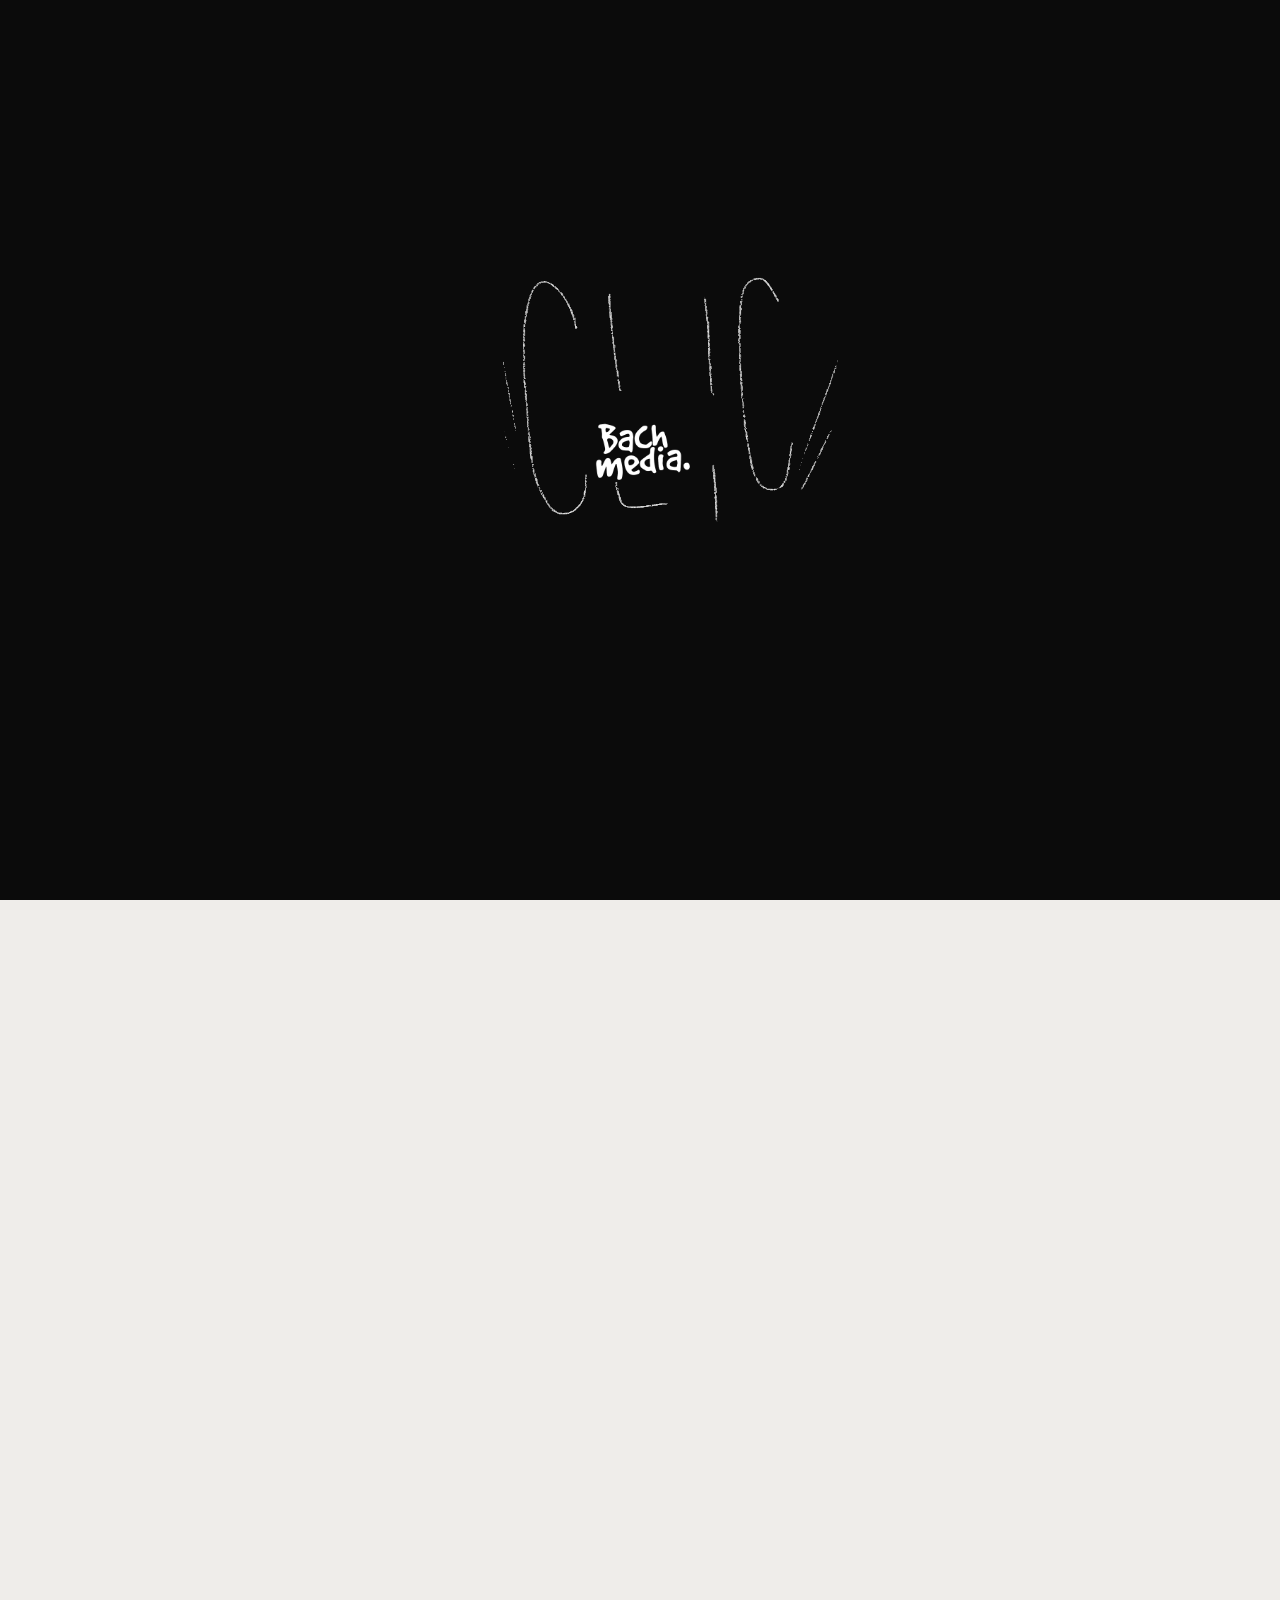
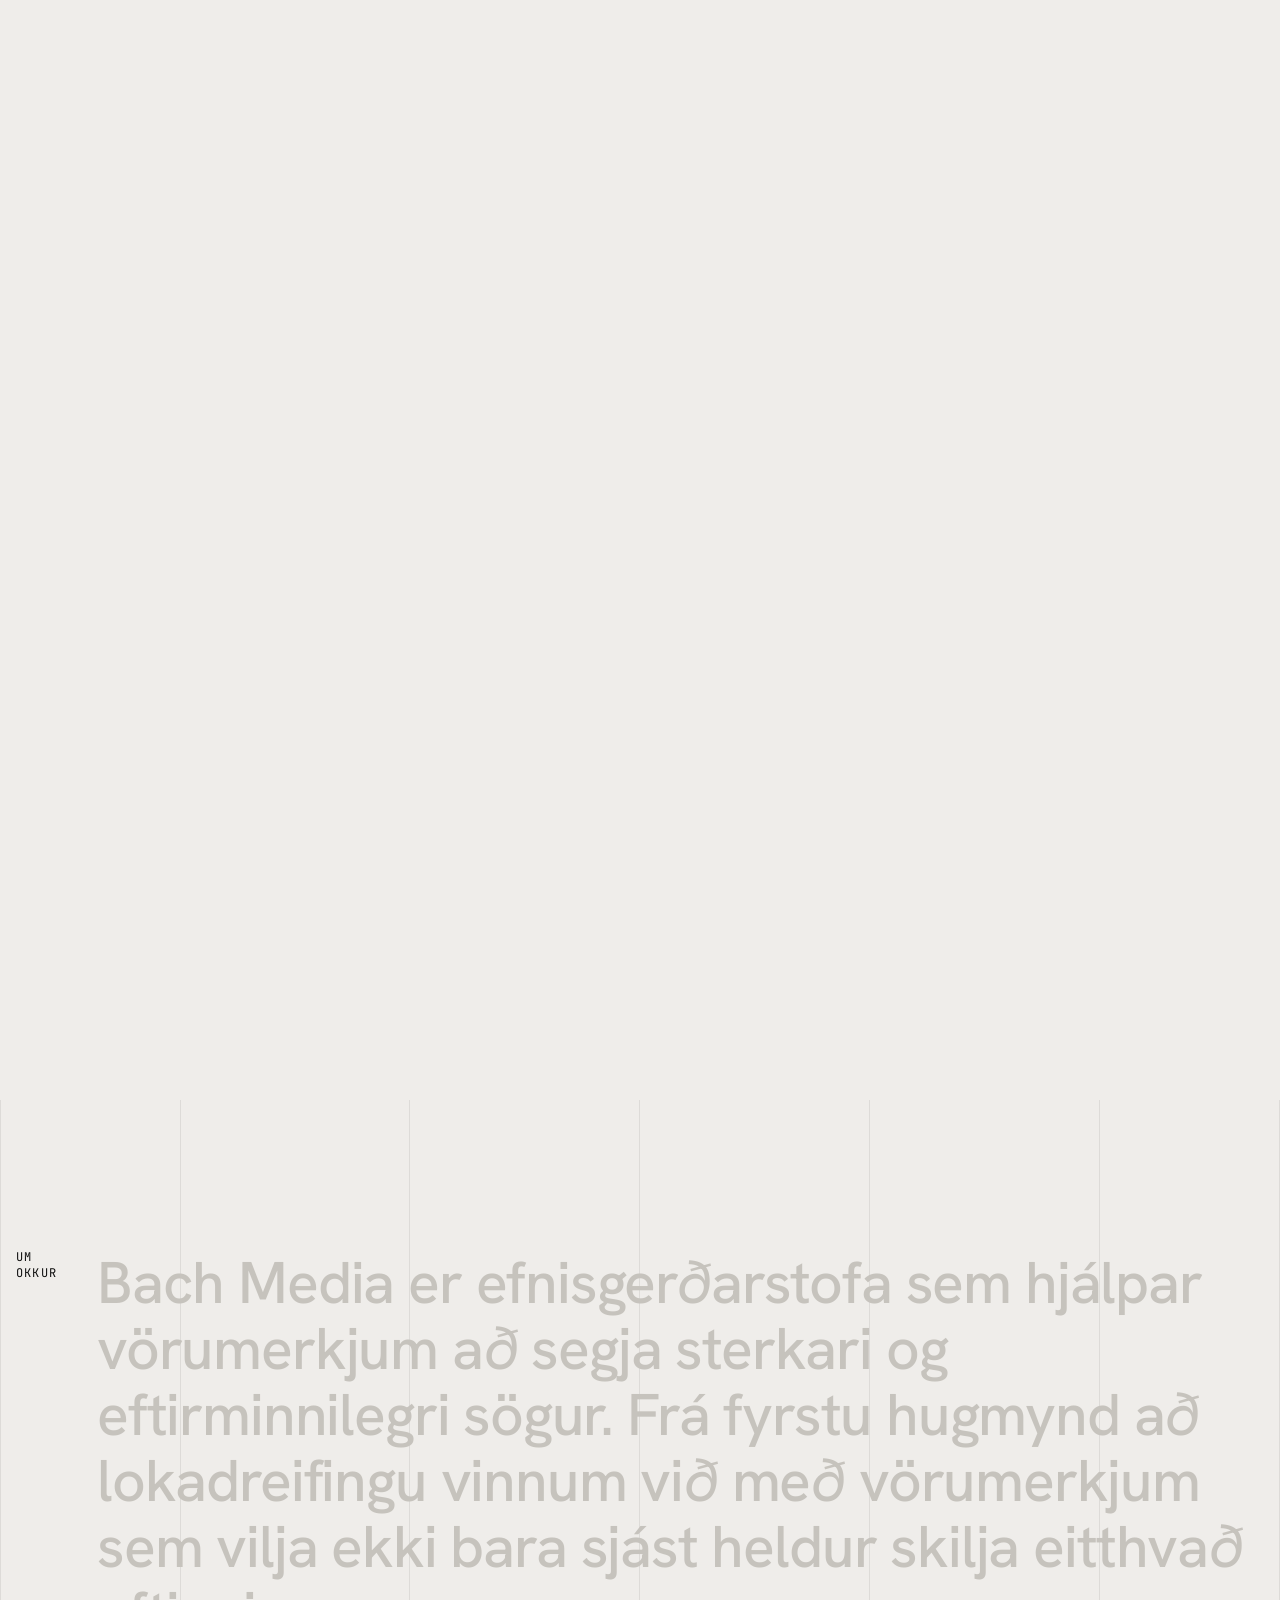
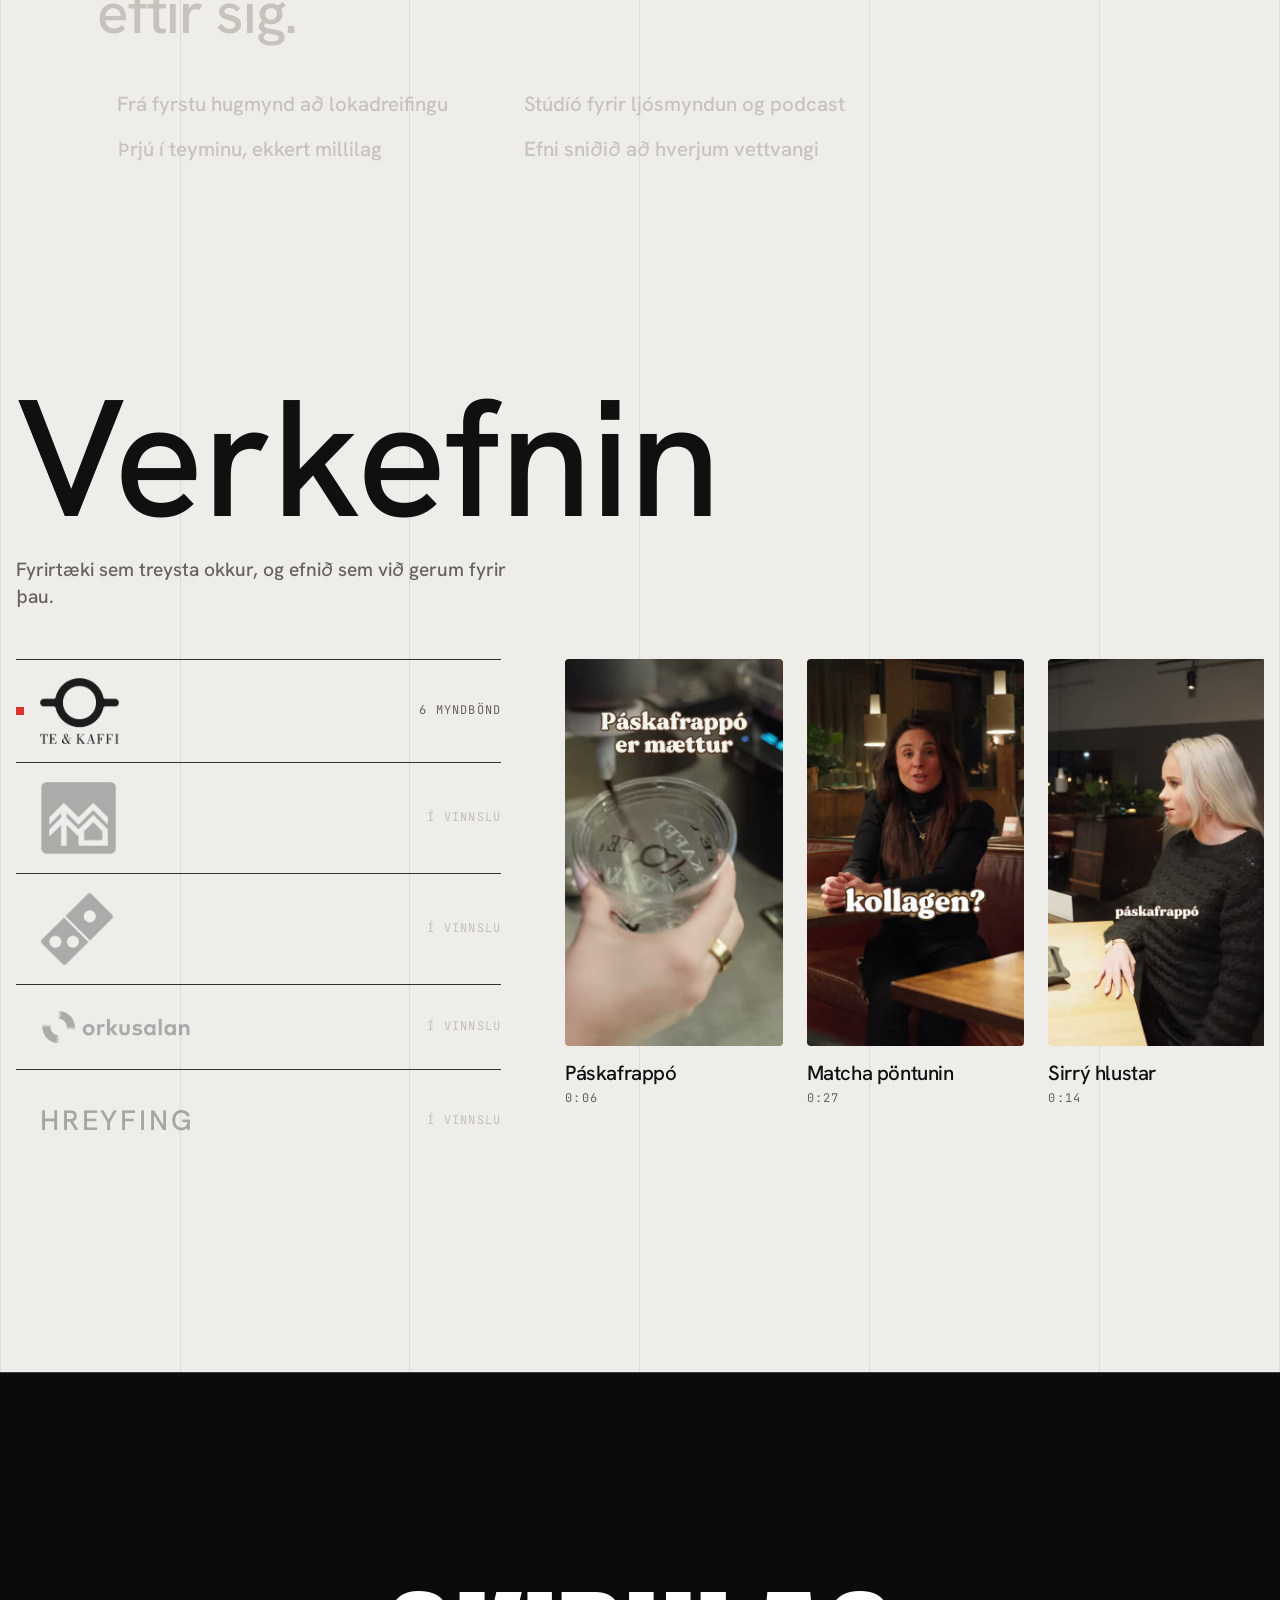
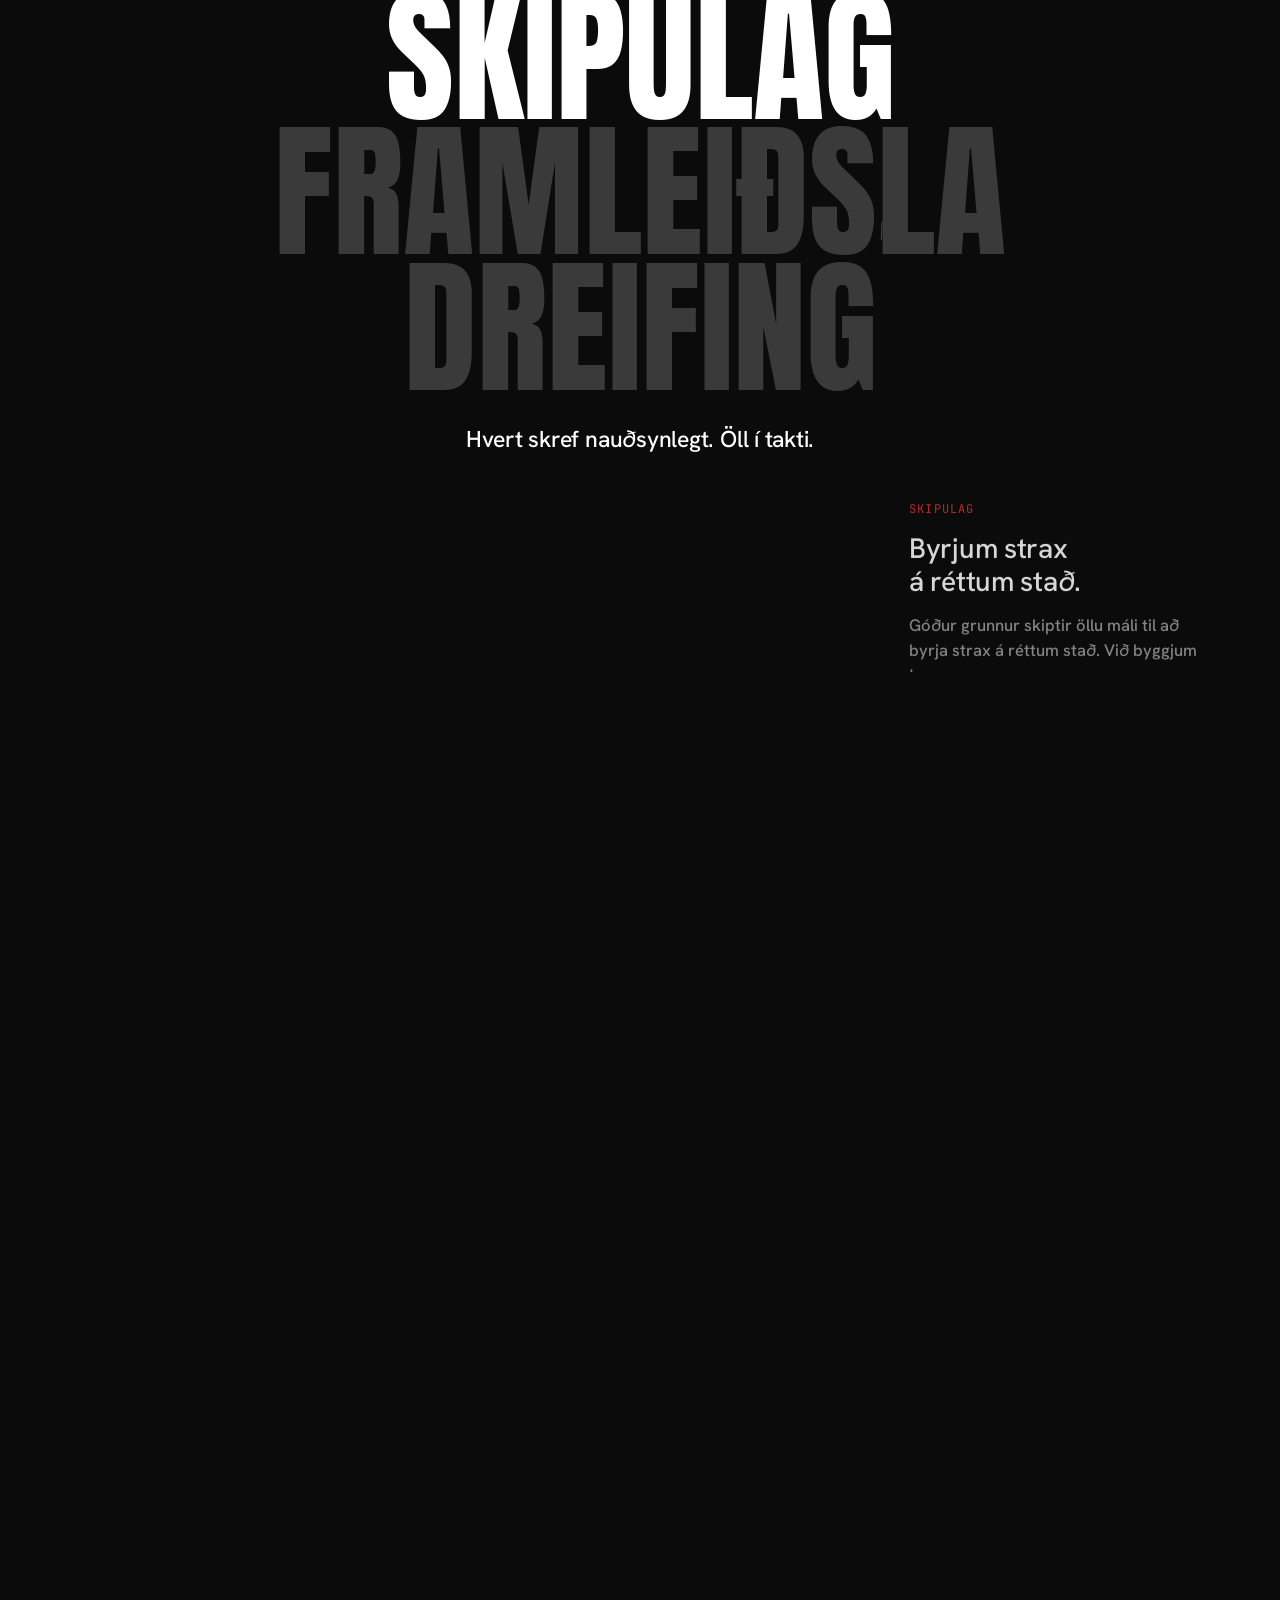
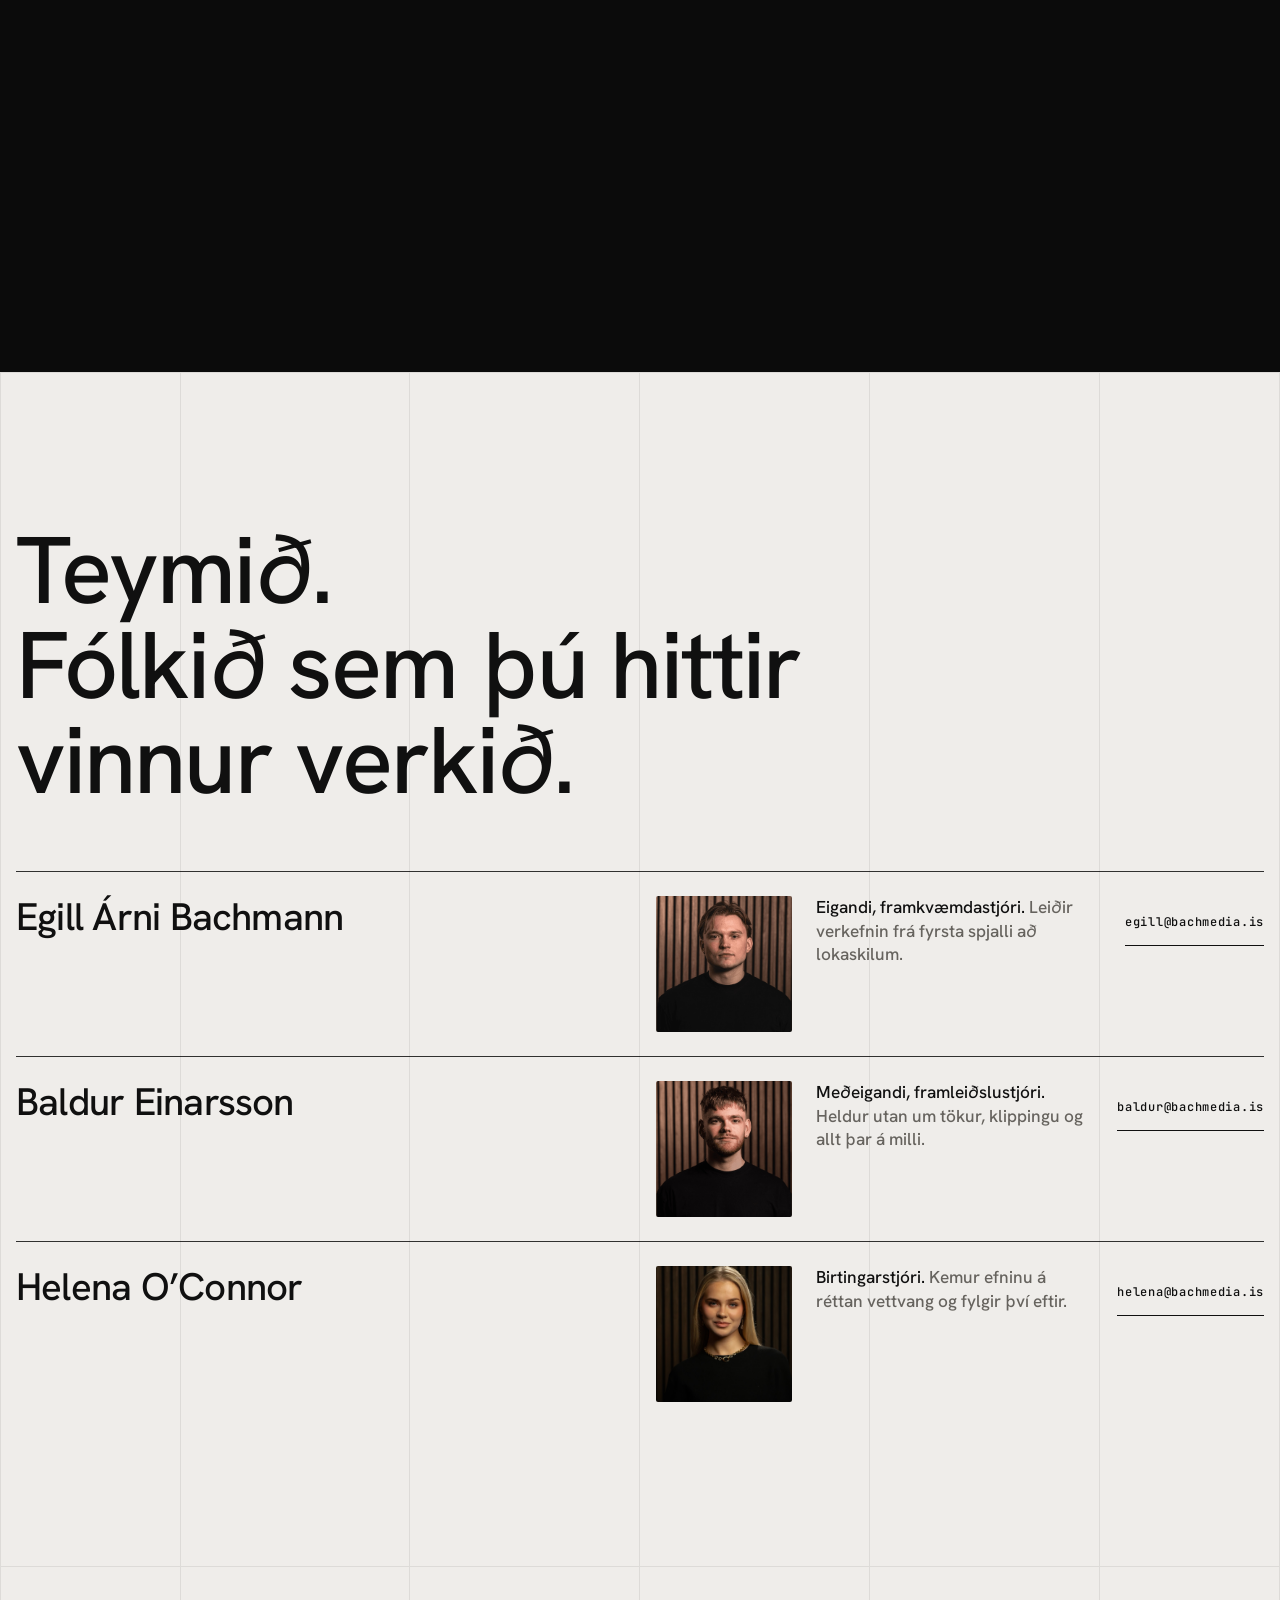
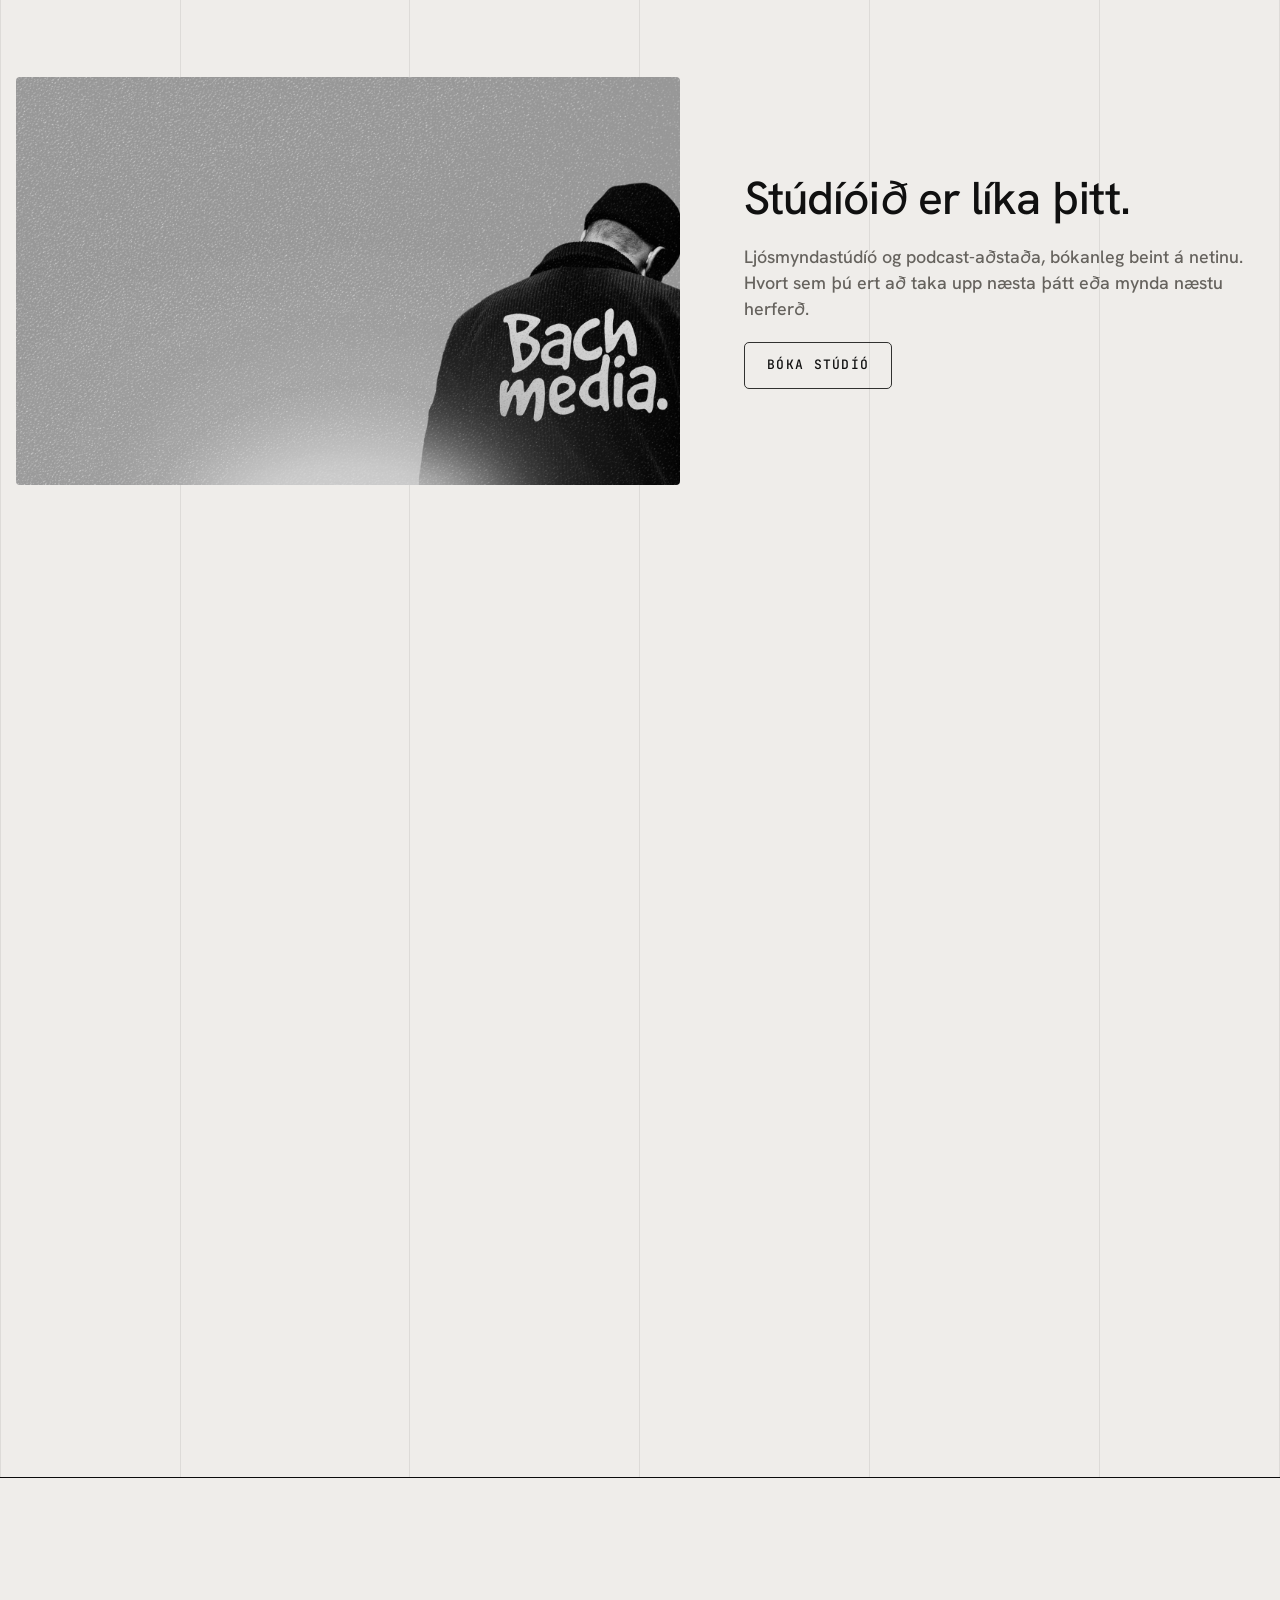
==== commit a75feed1: "Fix mobile video + share card: H.264 transcode, posters, resilient autoplay, sound toggle, OG image " ====
--- a/index.html
+++ b/index.html
@@ -7,7 +7,30 @@
 <meta name="description" content="Bach Media er efnisgerðarstofa sem hjálpar vörumerkjum að segja sterkari og eftirminnilegri sögur. Skipulag, myndbandsframleiðsla og dreifing.">
 <meta name="robots" content="noindex">
 <meta name="theme-color" content="#0B0B0B">
-<link rel="icon" type="image/png" href="assets/wordmark.png">
+<link rel="canonical" href="https://sindrimar02.github.io/bachmedia-preview/">
+
+<!-- icons: the bare wordmark is white-on-transparent and vanishes in light UI,
+     so every icon is the mark on brand black -->
+<link rel="icon" type="image/png" sizes="32x32" href="assets/favicon-32.png">
+<link rel="icon" type="image/png" sizes="512x512" href="assets/icon-512.png">
+<link rel="apple-touch-icon" href="assets/apple-touch-icon.png">
+
+<!-- share card: without an absolute og:image, iMessage scrapes the first image
+     on the page (it was picking a client logo) -->
+<meta property="og:type" content="website">
+<meta property="og:site_name" content="Bach Media">
+<meta property="og:locale" content="is_IS">
+<meta property="og:title" content="Bach Media, efnisgerðarstofa">
+<meta property="og:description" content="Myndbönd sem fær fólk til að stoppa. Skipulag, myndbandsframleiðsla og dreifing.">
+<meta property="og:url" content="https://sindrimar02.github.io/bachmedia-preview/">
+<meta property="og:image" content="https://sindrimar02.github.io/bachmedia-preview/assets/share.jpg">
+<meta property="og:image:width" content="1200">
+<meta property="og:image:height" content="630">
+<meta property="og:image:alt" content="Bach Media">
+<meta name="twitter:card" content="summary_large_image">
+<meta name="twitter:title" content="Bach Media, efnisgerðarstofa">
+<meta name="twitter:description" content="Myndbönd sem fær fólk til að stoppa.">
+<meta name="twitter:image" content="https://sindrimar02.github.io/bachmedia-preview/assets/share.jpg">
 <link rel="preload" href="fonts/hanken-grotesk-v12-latin_latin-ext-500.woff2" as="font" type="font/woff2" crossorigin>
 <link rel="preload" href="fonts/anton-v27-latin_latin-ext-regular.woff2" as="font" type="font/woff2" crossorigin>
 <link rel="preload" href="fonts/jetbrains-mono-v24-latin_latin-ext-regular.woff2" as="font" type="font/woff2" crossorigin>
@@ -94,19 +117,21 @@
       </div>
 
       <div class="hero__reel" id="hero-reel">
-        <video id="reel-preview" src="assets/reel.mp4" muted loop playsinline preload="metadata" aria-label="Sýnishorn úr efni Bach Media"></video>
-      </div>
-    </div>
-  </section>
-
-  <!-- mobile-only reel card (the pin is desktop-only) -->
+        <video id="reel-preview" src="assets/reel.mp4" poster="assets/reel-poster.jpg" muted loop playsinline autoplay preload="metadata" aria-label="Sýnishorn úr efni Bach Media"></video>
+      </div>
+    </div>
+  </section>
+
+  <!-- mobile-only reel card (the pin is desktop-only). No play chip: the video
+       plays itself. Tap enlarges, the corner button toggles sound. -->
   <section class="m-reel" aria-label="Sýnishorn">
-    <button type="button" class="m-reel__card" id="reel-open-m" aria-label="Horfa á sýnishornið">
-      <video src="assets/reel.mp4" muted loop playsinline preload="metadata" data-lazyplay></video>
-      <span class="reel-play__chip">
-        <svg width="16" height="18" viewBox="0 0 16 18" fill="none" aria-hidden="true"><path d="M15 8.134a1 1 0 0 1 0 1.732L1.5 17.66A1 1 0 0 1 0 16.794V1.206A1 1 0 0 1 1.5.34L15 8.134Z" fill="currentColor"/></svg>
-      </span>
-    </button>
+    <div class="m-reel__card">
+      <video id="m-reel-video" src="assets/reel.mp4" poster="assets/reel-poster.jpg" muted loop playsinline autoplay preload="metadata" data-lazyplay aria-label="Sýnishorn úr efni Bach Media"></video>
+      <button type="button" class="m-reel__open" id="reel-open-m" aria-label="Stækka myndbandið"></button>
+      <button type="button" class="sound-btn" id="m-reel-sound" aria-pressed="false" aria-label="Kveikja á hljóði">
+        <span aria-hidden="true">HLJÓÐ</span>
+      </button>
+    </div>
   </section>
 
   <!-- ===== MANIFESTO: scroll word-fill ===== -->
@@ -179,42 +204,42 @@
         <div class="wstrip__track" id="wstrip-videos">
           <article class="work__card">
             <button type="button" data-video="01" aria-label="Spila Páskafrappó">
-              <video src="assets/work-01.mp4" poster="assets/work-01.jpg" muted loop playsinline preload="metadata" data-lazyplay aria-hidden="true"></video>
+              <video src="assets/work-01.mp4" poster="assets/work-01.jpg" muted loop playsinline autoplay preload="metadata" data-lazyplay aria-hidden="true"></video>
             </button>
             <h3>Páskafrappó</h3>
             <span class="label-mono">0:06</span>
           </article>
           <article class="work__card">
             <button type="button" data-video="02" aria-label="Spila Matcha pöntunin">
-              <video src="assets/work-02.mp4" poster="assets/work-02.jpg" muted loop playsinline preload="metadata" data-lazyplay aria-hidden="true"></video>
+              <video src="assets/work-02.mp4" poster="assets/work-02.jpg" muted loop playsinline autoplay preload="metadata" data-lazyplay aria-hidden="true"></video>
             </button>
             <h3>Matcha pöntunin</h3>
             <span class="label-mono">0:27</span>
           </article>
           <article class="work__card">
             <button type="button" data-video="03" aria-label="Spila Sirrý hlustar">
-              <video src="assets/work-03.mp4" poster="assets/work-03.jpg" muted loop playsinline preload="metadata" data-lazyplay aria-hidden="true"></video>
+              <video src="assets/work-03.mp4" poster="assets/work-03.jpg" muted loop playsinline autoplay preload="metadata" data-lazyplay aria-hidden="true"></video>
             </button>
             <h3>Sirrý hlustar</h3>
             <span class="label-mono">0:14</span>
           </article>
           <article class="work__card">
             <button type="button" data-video="04" aria-label="Spila Eftirrétturinn">
-              <video src="assets/work-04.mp4" poster="assets/work-04.jpg" muted loop playsinline preload="metadata" data-lazyplay aria-hidden="true"></video>
+              <video src="assets/work-04.mp4" poster="assets/work-04.jpg" muted loop playsinline autoplay preload="metadata" data-lazyplay aria-hidden="true"></video>
             </button>
             <h3>Eftirrétturinn</h3>
             <span class="label-mono">0:25</span>
           </article>
           <article class="work__card">
             <button type="button" data-video="05" aria-label="Spila Kakó matcha">
-              <video src="assets/work-05.mp4" poster="assets/work-05.jpg" muted loop playsinline preload="metadata" data-lazyplay aria-hidden="true"></video>
+              <video src="assets/work-05.mp4" poster="assets/work-05.jpg" muted loop playsinline autoplay preload="metadata" data-lazyplay aria-hidden="true"></video>
             </button>
             <h3>Kakó matcha</h3>
             <span class="label-mono">0:56</span>
           </article>
           <article class="work__card">
             <button type="button" data-video="06" aria-label="Spila Helena á vaktinni">
-              <video src="assets/work-06.mp4" poster="assets/work-06.jpg" muted loop playsinline preload="metadata" data-lazyplay aria-hidden="true"></video>
+              <video src="assets/work-06.mp4" poster="assets/work-06.jpg" muted loop playsinline autoplay preload="metadata" data-lazyplay aria-hidden="true"></video>
             </button>
             <h3>Helena á vaktinni</h3>
             <span class="label-mono">0:22</span>
--- a/styles.css
+++ b/styles.css
@@ -49,7 +49,7 @@
 }
 
 *,*::before,*::after{box-sizing:border-box;margin:0;padding:0}
-html{-webkit-text-size-adjust:100%;scroll-behavior:smooth}
+html{-webkit-text-size-adjust:100%;scroll-behavior:smooth;background-color:var(--paper)}
 @media (prefers-reduced-motion:no-preference){ html.js-smooth{scroll-behavior:auto} }
 body{
   background:var(--paper);
@@ -150,7 +150,7 @@
    NAV PILL
    ========================================================================== */
 #navwrap{
-  position:fixed;top:16px;left:0;right:0;z-index:900;
+  position:fixed;top:calc(16px + env(safe-area-inset-top,0px));left:0;right:0;z-index:900;
   display:flex;justify-content:center;pointer-events:none;
   opacity:0;transform:translateY(-10px);
   transition:opacity .25s ease-out,transform .25s ease-out;
@@ -181,19 +181,21 @@
   .nav-desktop .roll i{transition:none}
 }
 .nav-logo{position:absolute;left:50%;transform:translateX(-50%)}
+.nav-logo{display:flex;align-items:center;min-height:44px}
 .nav-logo img{width:86px;height:auto;filter:invert(1)}
 .nav-mobile{display:block;padding:14px 18px}
 .nav-mobile__row{display:flex;align-items:center;justify-content:space-between;position:relative}
-#burger{width:22px;height:20px;position:relative}
+#burger{width:44px;height:44px;margin-left:-11px;position:relative}
 #burger span{
-  position:absolute;left:0;right:0;height:1.5px;background:var(--ink);
+  position:absolute;left:11px;right:11px;height:1.5px;background:var(--ink);
   top:50%;transition:transform .25s var(--ease-house);
 }
 #burger span:first-child{transform:translateY(-4px)}
 #burger span:last-child{transform:translateY(4px)}
 #burger.is-open span:first-child{transform:rotate(45deg)}
 #burger.is-open span:last-child{transform:rotate(-45deg)}
-#nav-contact-m{font-family:var(--font-mono);font-size:12px;letter-spacing:.1em}
+#nav-contact-m{font-family:var(--font-mono);font-size:12px;letter-spacing:.1em;
+  display:inline-flex;align-items:center;min-height:44px;padding-inline:4px;margin-right:-4px}
 #nav-menu{display:grid;grid-template-rows:0fr;transition:grid-template-rows .25s ease-out}
 #nav-menu>ul{overflow:hidden}
 #nav-menu.is-open{grid-template-rows:1fr}
@@ -289,17 +291,29 @@
 /* mobile reel card */
 .m-reel{padding:20px 16px 48px;background:var(--paper)}
 .m-reel__card{
-  position:relative;display:block;width:100%;aspect-ratio:1;
+  position:relative;width:100%;aspect-ratio:1;
   overflow:hidden;border-radius:5px;background:var(--black);
 }
 .m-reel__card video{position:absolute;inset:0;width:100%;height:100%;object-fit:cover}
-.m-reel__card .reel-play__chip{position:absolute;left:50%;top:50%;transform:translate(-50%,-50%)}
+/* whole frame taps to enlarge; nothing is drawn over the footage */
+.m-reel__open{position:absolute;inset:0;width:100%;height:100%;background:none}
+/* the one control: sound */
+.sound-btn{
+  position:absolute;right:12px;bottom:12px;z-index:2;
+  display:inline-flex;align-items:center;justify-content:center;
+  min-height:44px;padding:0 16px;border-radius:5px;
+  font-family:var(--font-mono);font-size:11px;letter-spacing:.1em;color:#fff;
+  background:rgba(0,0,0,.5);backdrop-filter:blur(6px);
+  box-shadow:inset 0 0 0 1px rgba(255,255,255,.45);
+  transition:background-color .2s ease,box-shadow .2s ease;
+}
+.sound-btn[aria-pressed="true"]{background:var(--red);box-shadow:none}
 @media (min-width:768px){.m-reel{display:none}}
 
 /* ==========================================================================
    MANIFESTO (word-fill)
    ========================================================================== */
-#manifesto{position:relative;overflow:hidden;padding:96px 0 64px}
+#manifesto{position:relative;overflow:clip;padding:96px 0 64px}
 .manifesto__grid{position:relative;z-index:1;display:flex;flex-direction:column;gap:40px}
 .manifesto__body{max-width:1190px;display:flex;flex-direction:column;gap:44px}
 .wordfill{
@@ -329,7 +343,7 @@
 /* ==========================================================================
    VERKEFNIN: company selector rows + video strip
    ========================================================================== */
-#verkefni{position:relative;overflow:hidden;padding:96px 0 120px;transition:color .6s ease}
+#verkefni{position:relative;overflow:clip;padding:96px 0 120px;transition:color .6s ease}
 body.on-black #verkefni{color:#fff}
 #verkefni .wrap{position:relative;z-index:1}
 .work__title{
@@ -347,9 +361,11 @@
 @media (min-width:1024px){
   .work__body{flex-direction:row;align-items:flex-start;gap:64px}
   .work__body .wsel{flex:1;min-width:0}
+  /* both columns are the same height and share the viewport, so the strip
+     needs no sticky travel; sections stay overflow:clip so a future sticky
+     descendant would still work (hidden would silently kill it). */
   .work__body .wstrip{
-    width:56%;max-width:760px;flex-shrink:0;
-    position:sticky;top:96px;margin-top:0;
+    width:56%;max-width:760px;flex-shrink:0;margin-top:0;
   }
 }
 
@@ -365,20 +381,39 @@
 @media (hover:hover) and (pointer:fine){
   .wsel__row:hover{opacity:1}
 }
+/* touch devices have no hover to reveal a dimmed row, so a 32% logo just
+   reads as disabled. Keep every client clearly legible; the red marker and
+   full-strength ink still show which one is selected. */
+@media (hover:none){
+  .wsel__row{opacity:.72}
+  .wsel__row.is-active{opacity:1}
+}
 .wsel__row .sq{
   width:8px;height:8px;background:var(--red);flex-shrink:0;
   opacity:0;transition:opacity .3s ease;
 }
 .wsel__row.is-committed .sq{opacity:1}
+/* one optical box for every mark: the logos have very different ink ratios
+   (Orkusalan is 4.2:1, Dominos is 1:1), so a shared HEIGHT would make the
+   square marks read tiny. contain inside a fixed box equalises visual mass. */
 .wsel__row img{
-  height:clamp(32px,3.4vw,48px);width:auto;
+  width:clamp(104px,13vw,152px);
+  height:clamp(46px,5.4vw,66px);
+  object-fit:contain;object-position:left center;
   filter:grayscale(1) brightness(.12);
   transition:filter .6s ease;
 }
+/* per-mark optical balance: the near-square marks carry less width, so they
+   get a little more height; the long wordmark gets slightly less. */
+.wsel__row img[alt="Dominos"],
+.wsel__row img[alt="Merki viðskiptavinar"]{height:clamp(52px,6.2vw,74px)}
+.wsel__row img[alt="Orkusalan"]{height:clamp(34px,4vw,48px)}
 body.on-black #verkefni .wsel__row img{filter:grayscale(1) brightness(2.6)}
 .wsel__text{
-  font-family:var(--font-sans);font-size:clamp(22px,2.4vw,34px);
-  letter-spacing:.12em;line-height:1;
+  font-family:var(--font-sans);font-size:clamp(20px,2.2vw,30px);
+  letter-spacing:.1em;line-height:1;
+  display:flex;align-items:center;
+  min-width:clamp(104px,13vw,152px);min-height:clamp(46px,5.4vw,66px);
 }
 .wsel__row .label-mono{margin-left:auto;color:var(--muted);transition:color .6s ease;white-space:nowrap}
 body.on-black #verkefni .wsel__row .label-mono{color:rgba(255,255,255,.55)}
@@ -450,7 +485,7 @@
 .stage-m__chant{
   display:flex;flex-direction:column;padding:56px 24px 0;
   font-family:var(--font-chant);line-height:.92;text-transform:uppercase;
-  font-size:clamp(58px,19vw,120px);
+  font-size:clamp(44px,16.4vw,104px);
 }
 .stage-m__line{padding:28px 24px 0;font-size:22px;letter-spacing:-.01em}
 .stage-m__cards{display:flex;flex-direction:column;gap:40px;padding:56px 24px 0}
@@ -465,7 +500,7 @@
 @media (min-width:768px){
   .stage-d{display:block;height:600vh}
   .stage__sticky{
-    position:sticky;top:0;height:100vh;overflow:hidden;background:var(--black);
+    position:sticky;top:0;height:100svh;overflow:hidden;background:var(--black);
   }
   .stage__rule{position:absolute;top:0;left:0;right:0;height:1px;background:rgba(255,255,255,.2);z-index:5}
   .stage__cross{
@@ -513,7 +548,7 @@
 /* ==========================================================================
    TEYMID (proof rows)
    ========================================================================== */
-#teymid{position:relative;overflow:hidden;padding:80px 0 96px;border-top:1px solid var(--line)}
+#teymid{position:relative;overflow:clip;padding:80px 0 96px;border-top:1px solid var(--line)}
 #teymid .wrap{position:relative;z-index:1}
 .proof__title{
   font-size:clamp(40px,7.4vw,120px);line-height:1;letter-spacing:-.02em;
@@ -531,6 +566,7 @@
 .proof__detail p{flex:1;font-size:clamp(15px,1.35vw,20px);line-height:1.35}
 .proof__mail{
   font-family:var(--font-mono);font-size:12px;letter-spacing:.06em;
+  display:inline-flex;align-items:center;min-height:44px;
   border-bottom:1px solid currentColor;padding-bottom:2px;align-self:flex-start;
   transition:opacity .15s ease;white-space:nowrap;
 }
@@ -549,7 +585,7 @@
 /* ==========================================================================
    STUDIO
    ========================================================================== */
-#studio{position:relative;overflow:hidden;padding:64px 0;border-top:1px solid var(--line)}
+#studio{position:relative;overflow:clip;padding:64px 0;border-top:1px solid var(--line)}
 .studio__grid{position:relative;z-index:1;display:flex;flex-direction:column;gap:36px}
 .studio__media{overflow:hidden;border-radius:4px}
 .studio__media img{width:100%;height:100%;object-fit:cover;filter:grayscale(1)}
@@ -567,7 +603,7 @@
 /* ==========================================================================
    FAQ
    ========================================================================== */
-#faq{position:relative;overflow:hidden;padding:80px 0 110px}
+#faq{position:relative;overflow:clip;padding:80px 0 110px}
 .faq__wrap{position:relative;z-index:1;max-width:calc(var(--measure) + 32px)}
 .faq__wrap>h2{
   font-size:clamp(32px,4.6vw,64px);line-height:1.08;letter-spacing:-.02em;
@@ -620,7 +656,7 @@
   border-top:1px solid rgba(255,255,255,.6);
   margin-top:40px;padding-top:16px;padding-bottom:calc(18px + env(safe-area-inset-bottom,0px));
 }
-.footer__legal .label-mono{font-size:11px;color:#fff}
+.footer__legal .label-mono{font-size:12px;color:#fff}
 .footer__proto{color:rgba(255,255,255,.5)!important}
 @media (min-width:1024px){
   .footer__top{flex-direction:row;justify-content:space-between;align-items:flex-start;padding-top:90px}
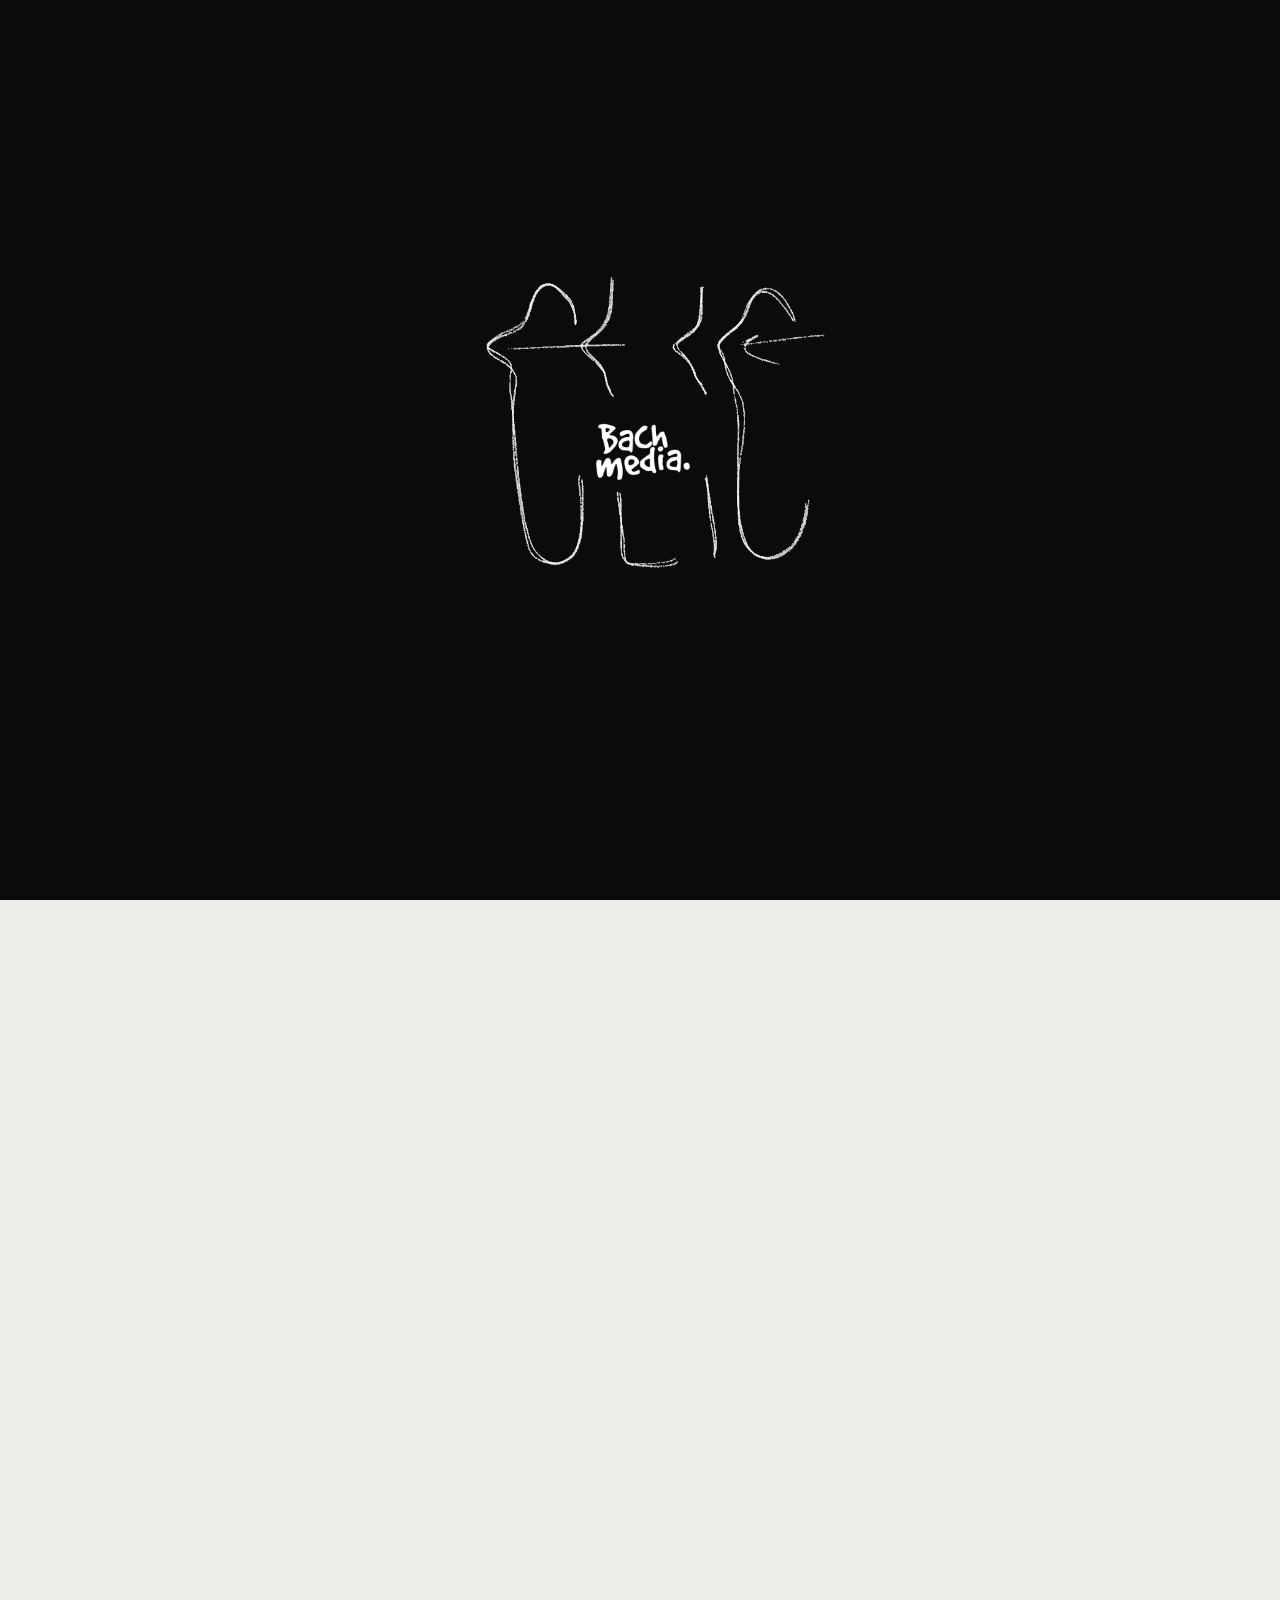
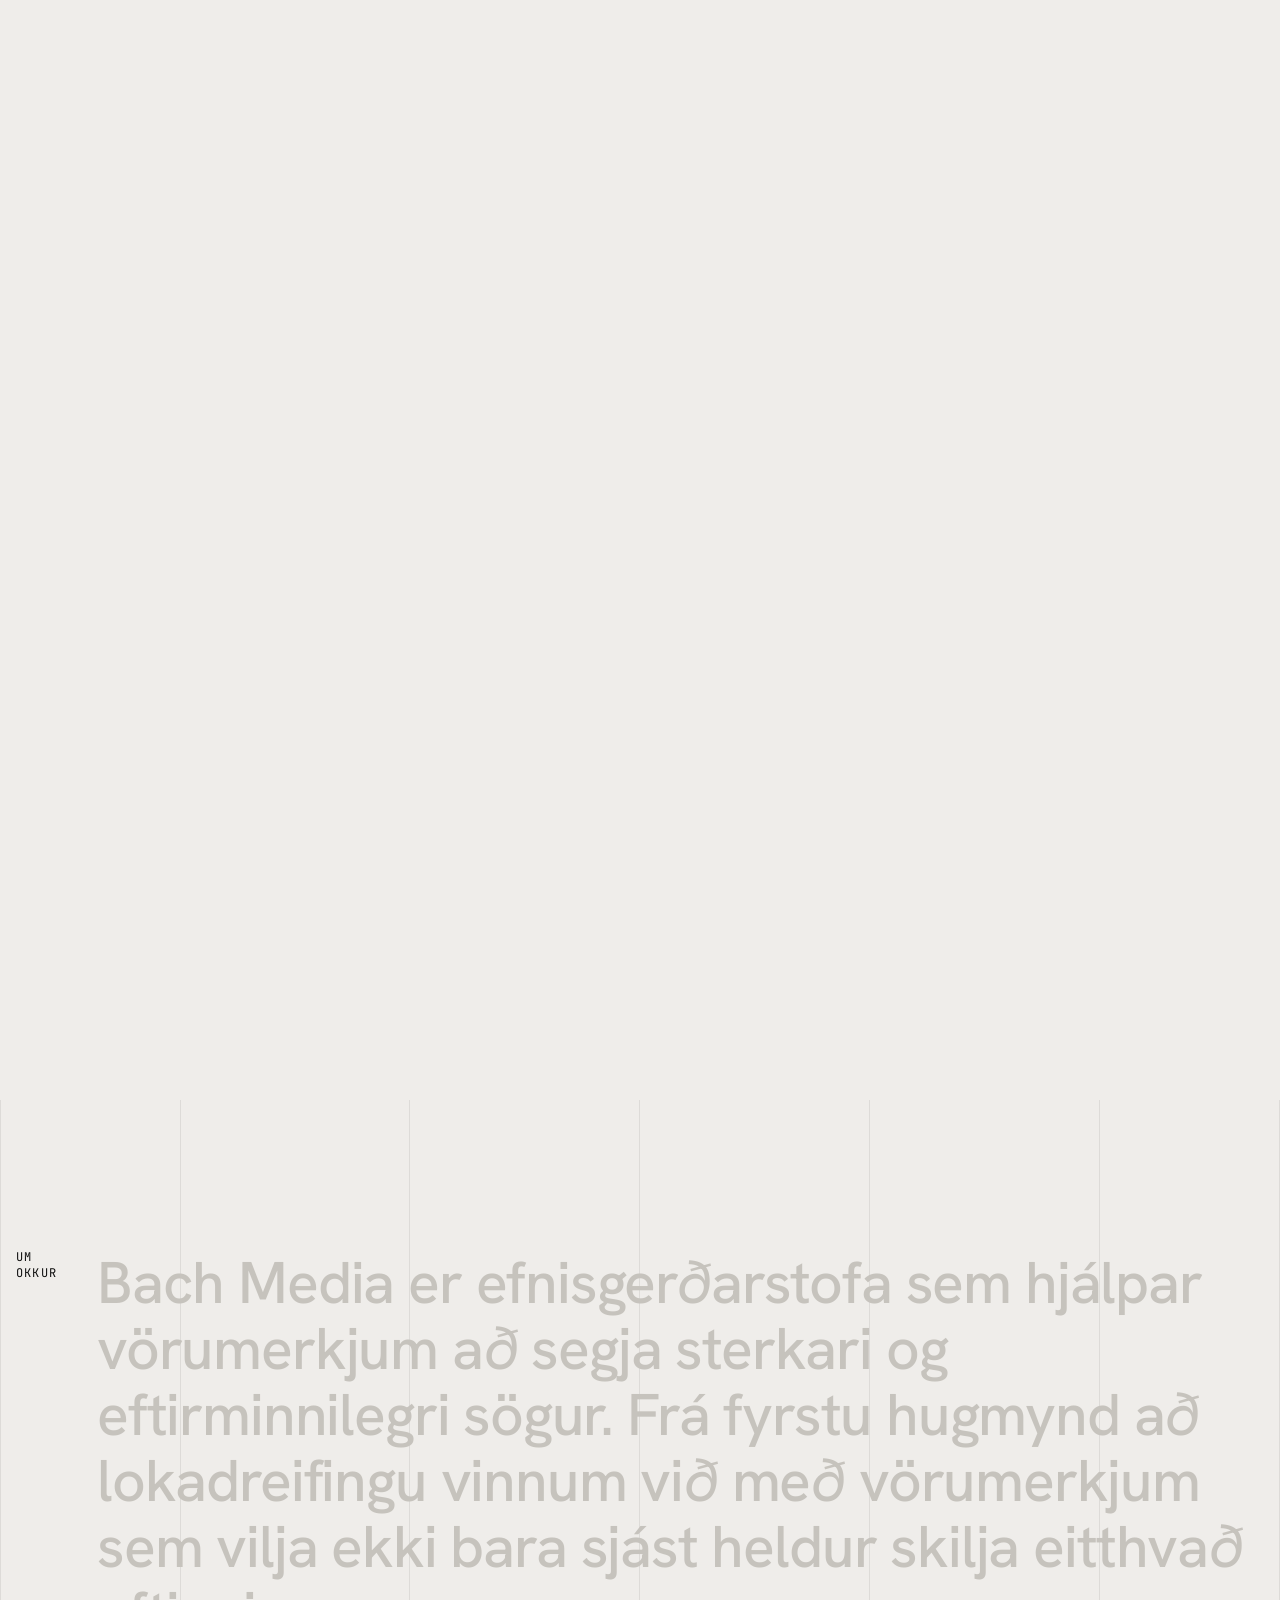
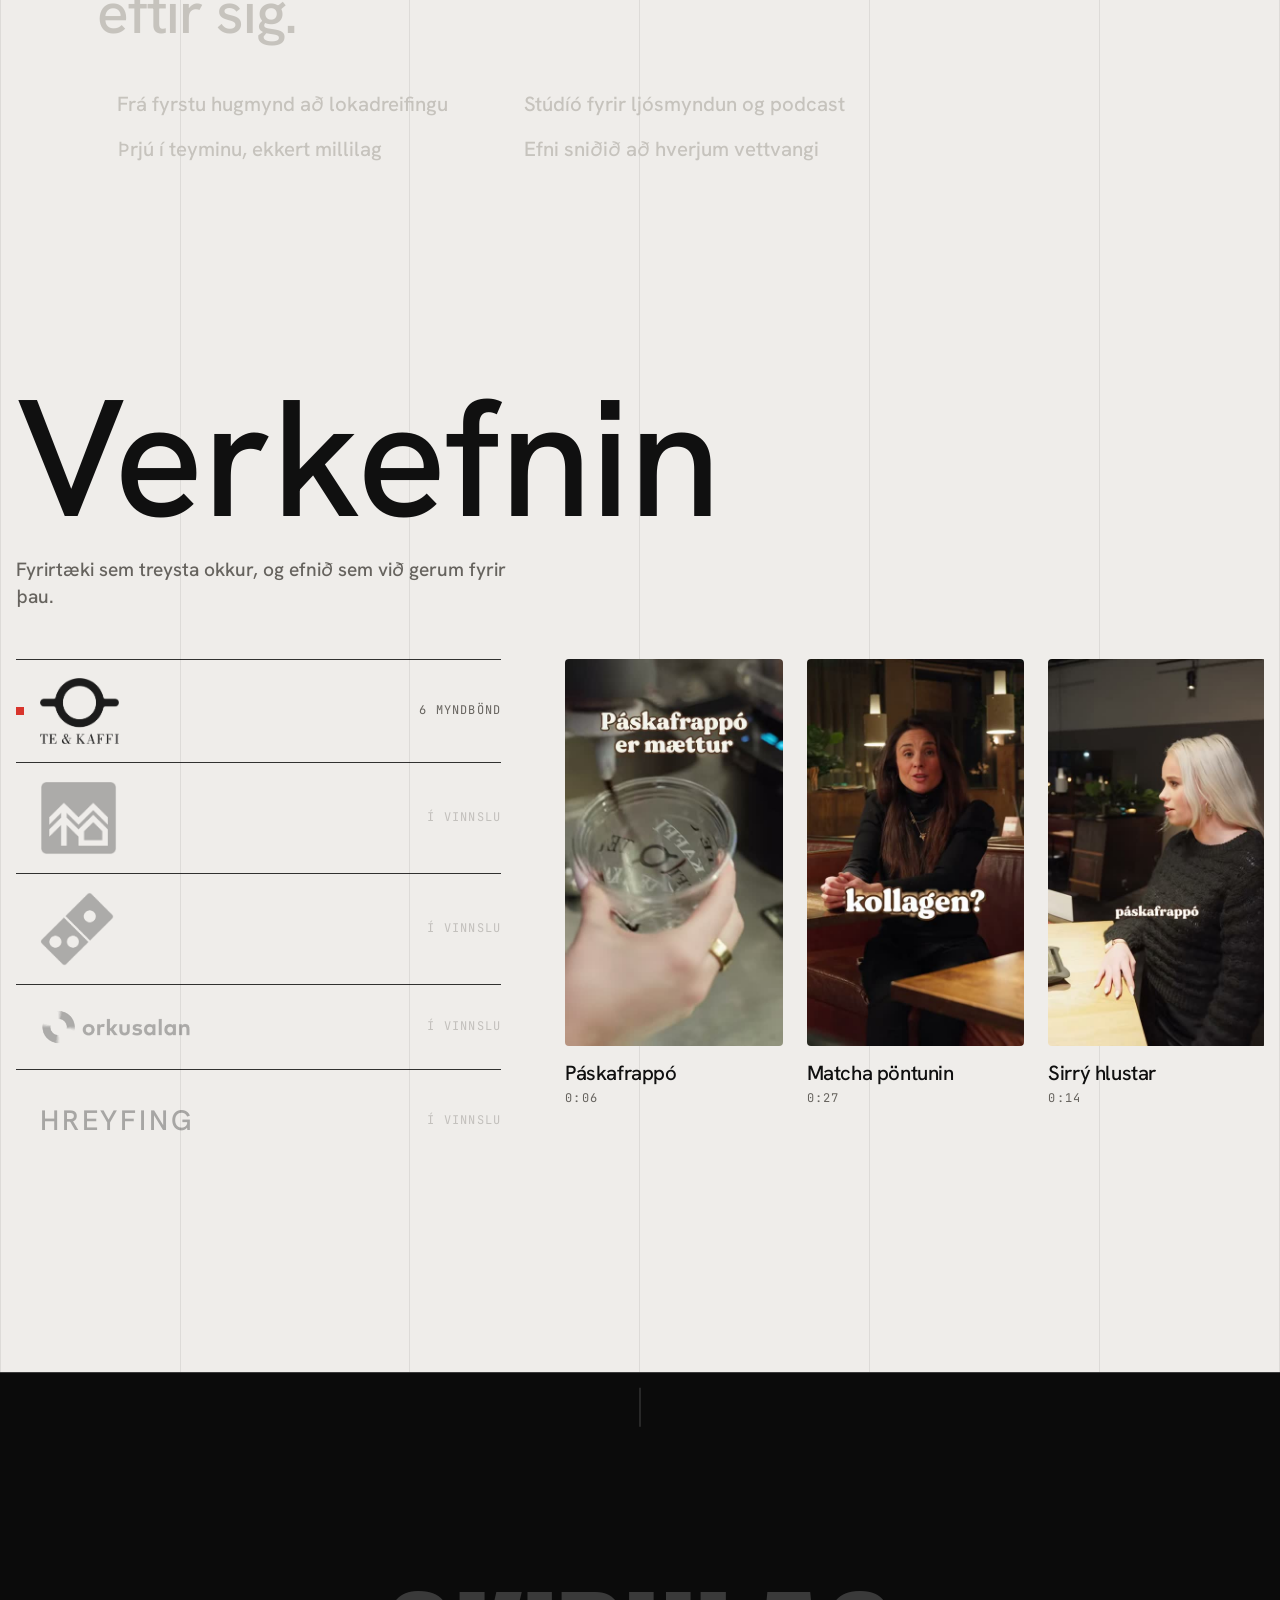
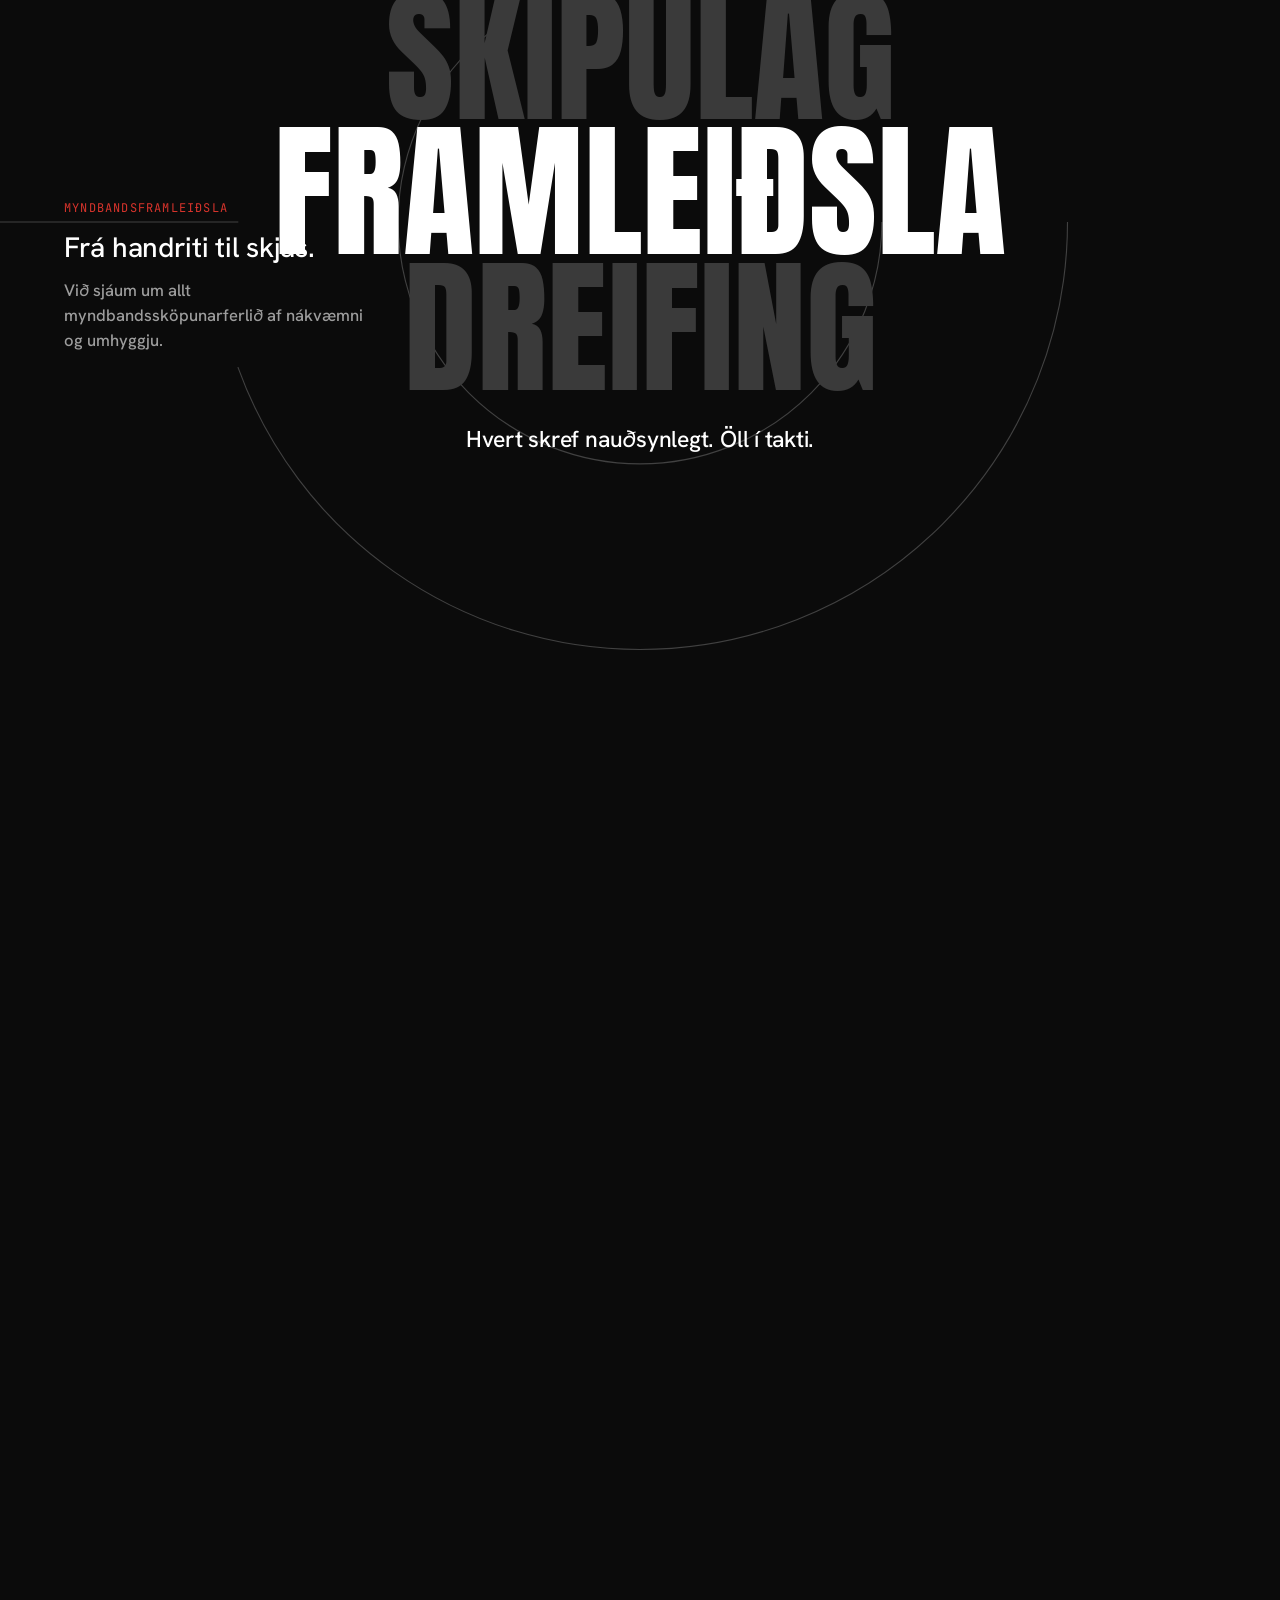
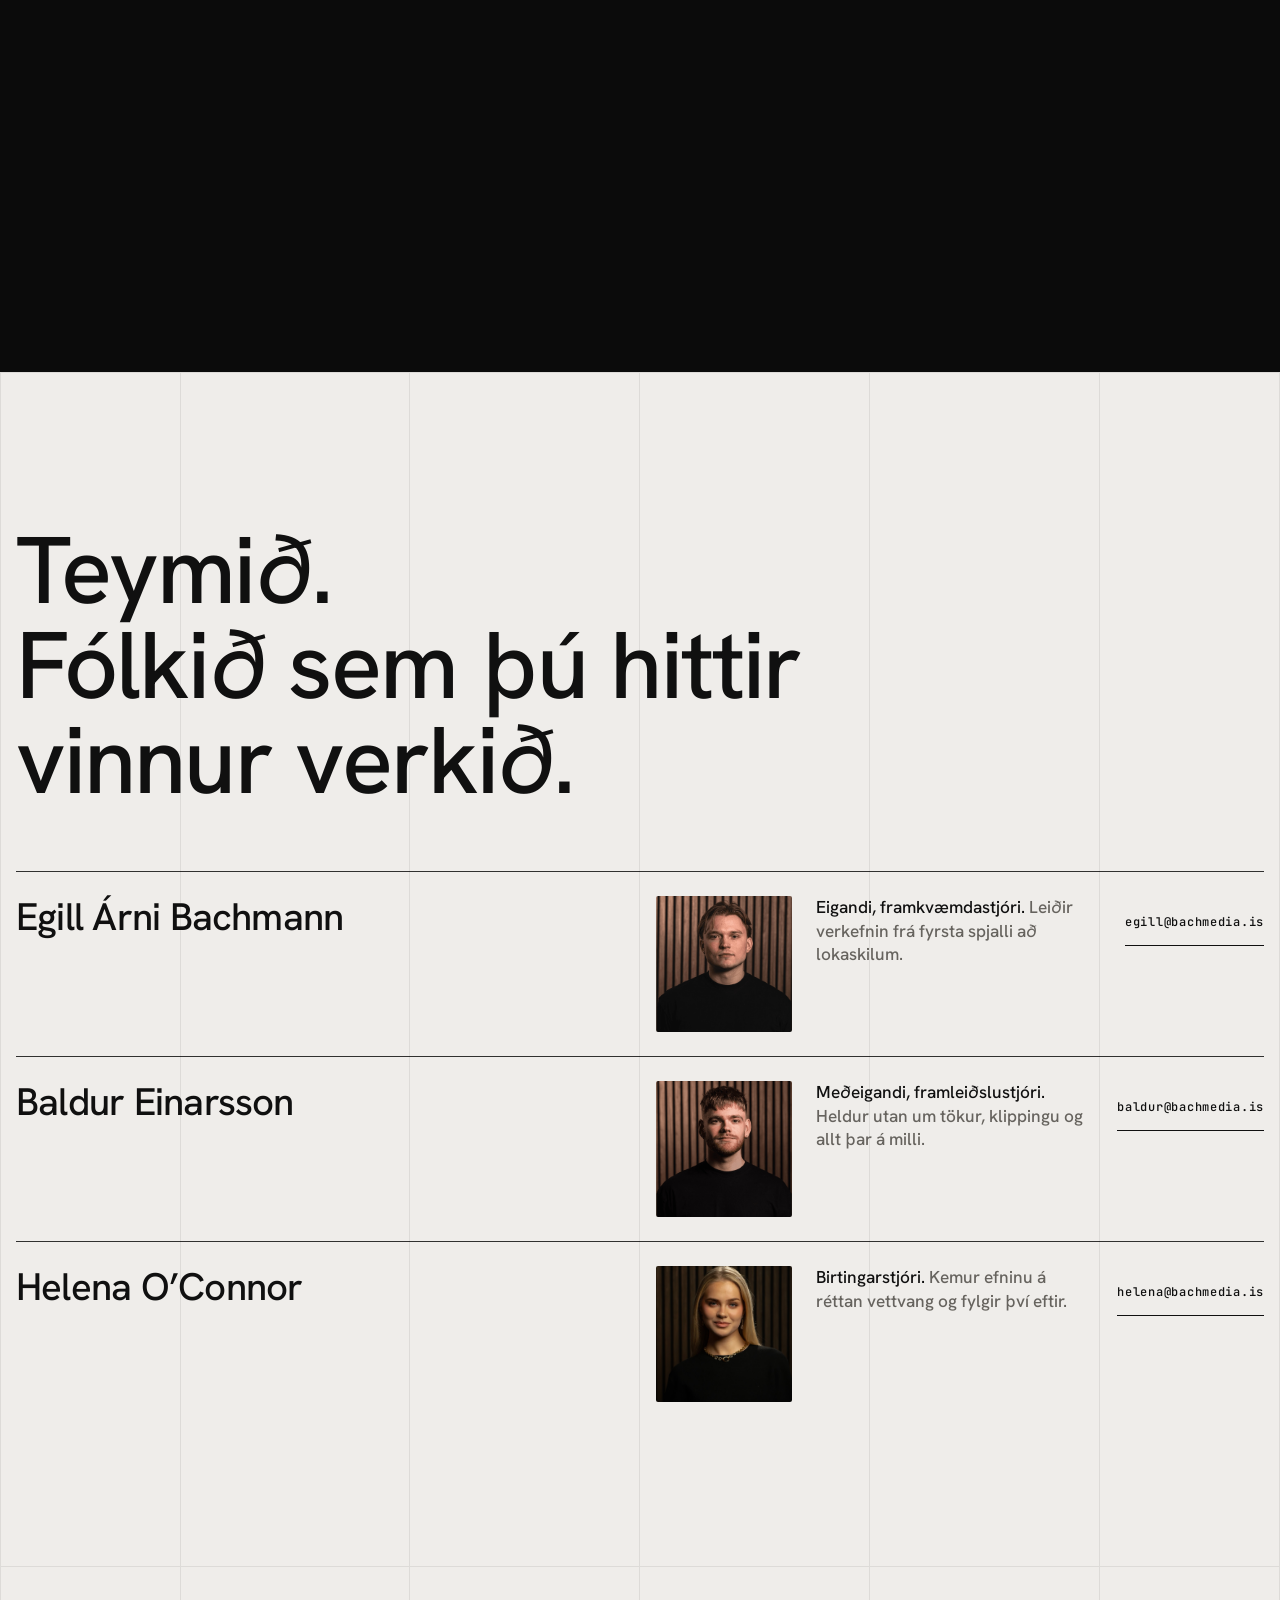
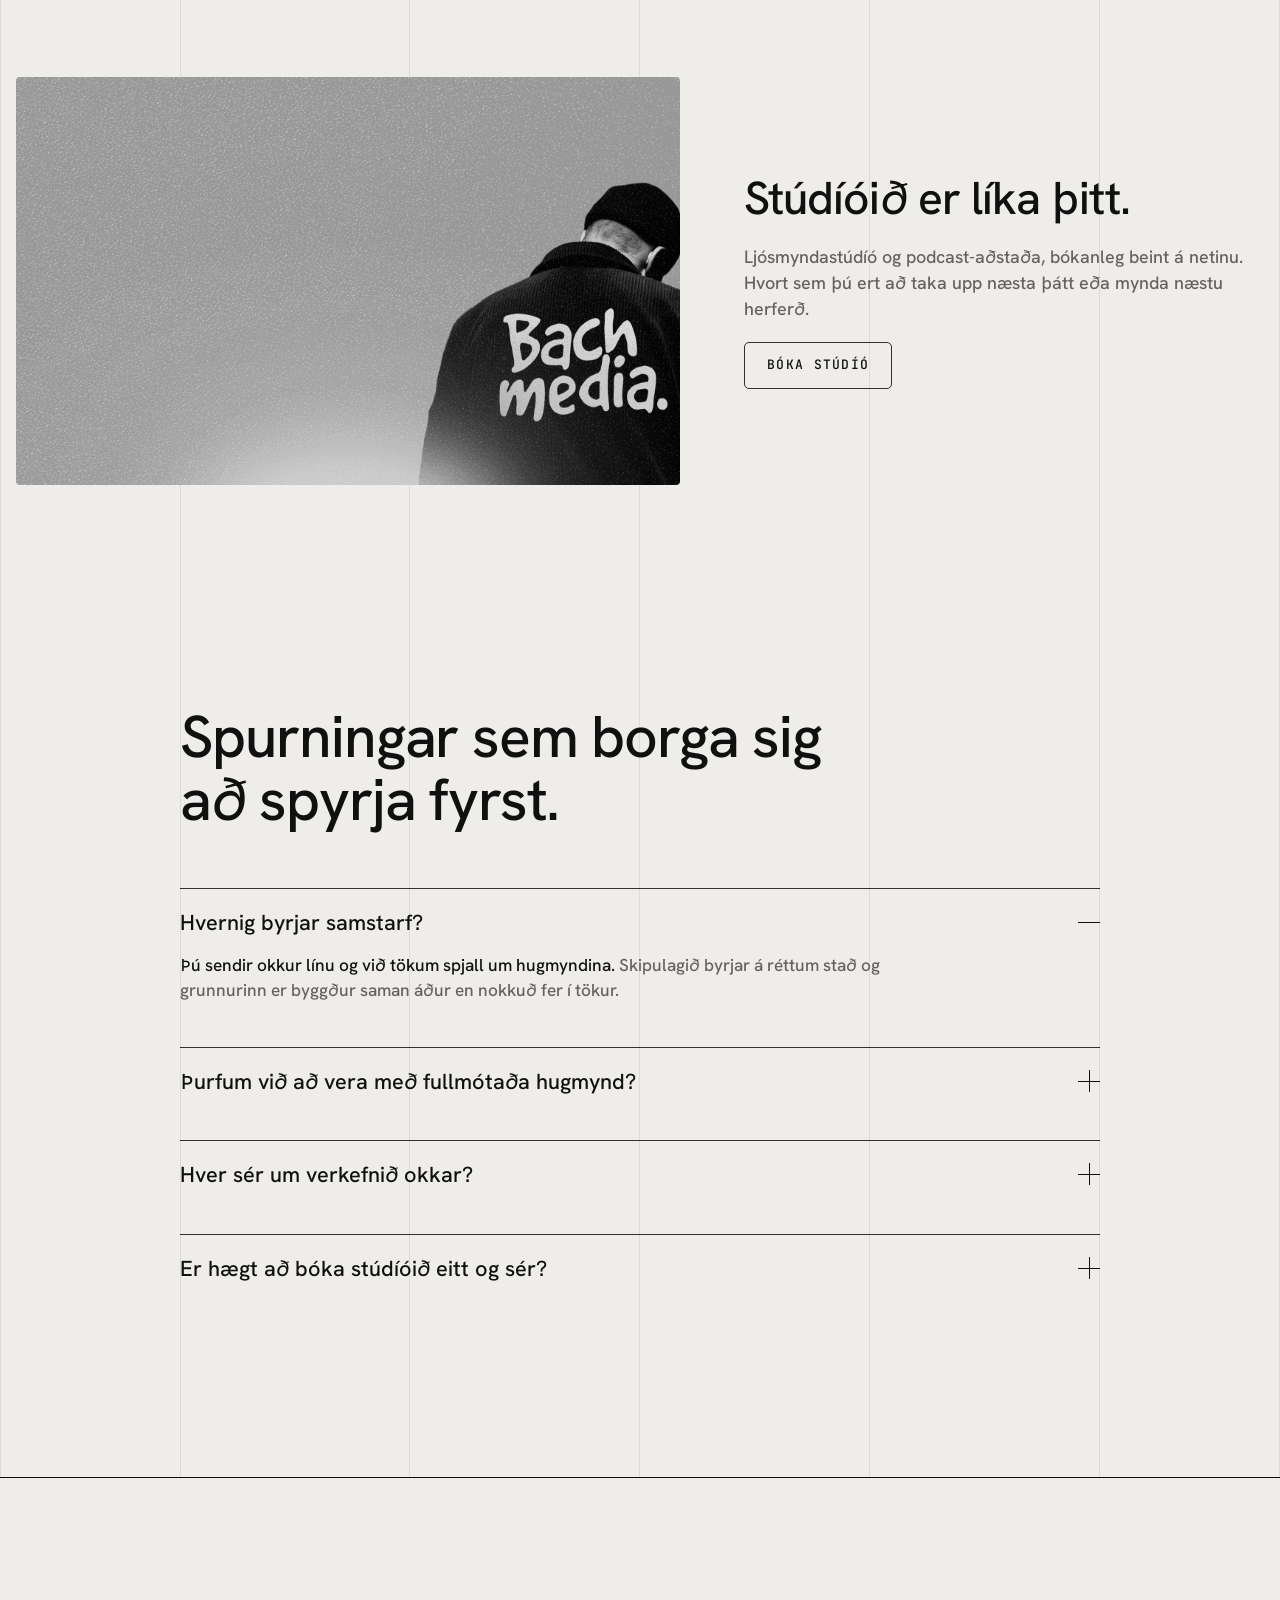
==== commit f2650a85: "Sound control becomes a speaker icon (Tabler, MIT) instead of a text label Co-Authored-By: Claude Fa" ====
--- a/index.html
+++ b/index.html
@@ -129,7 +129,16 @@
       <video id="m-reel-video" src="assets/reel.mp4" poster="assets/reel-poster.jpg" muted loop playsinline autoplay preload="metadata" data-lazyplay aria-label="Sýnishorn úr efni Bach Media"></video>
       <button type="button" class="m-reel__open" id="reel-open-m" aria-label="Stækka myndbandið"></button>
       <button type="button" class="sound-btn" id="m-reel-sound" aria-pressed="false" aria-label="Kveikja á hljóði">
-        <span aria-hidden="true">HLJÓÐ</span>
+        <!-- Tabler Icons (MIT): volume-off / volume -->
+        <svg class="ico ico--off" viewBox="0 0 24 24" fill="none" stroke="currentColor" stroke-width="2" stroke-linecap="round" stroke-linejoin="round" aria-hidden="true">
+          <path d="M6 15H4a1 1 0 0 1-1-1v-4a1 1 0 0 1 1-1h2l3.5-4.5a.8.8 0 0 1 1.5.5v14a.8.8 0 0 1-1.5.5L6 15"/>
+          <path d="M16 10l4 4m0-4l-4 4"/>
+        </svg>
+        <svg class="ico ico--on" viewBox="0 0 24 24" fill="none" stroke="currentColor" stroke-width="2" stroke-linecap="round" stroke-linejoin="round" aria-hidden="true">
+          <path d="M6 15H4a1 1 0 0 1-1-1v-4a1 1 0 0 1 1-1h2l3.5-4.5a.8.8 0 0 1 1.5.5v14a.8.8 0 0 1-1.5.5L6 15"/>
+          <path d="M15 8a5 5 0 0 1 0 8"/>
+          <path d="M17.7 5a9 9 0 0 1 0 14"/>
+        </svg>
       </button>
     </div>
   </section>
--- a/styles.css
+++ b/styles.css
@@ -301,13 +301,17 @@
 .sound-btn{
   position:absolute;right:12px;bottom:12px;z-index:2;
   display:inline-flex;align-items:center;justify-content:center;
-  min-height:44px;padding:0 16px;border-radius:5px;
-  font-family:var(--font-mono);font-size:11px;letter-spacing:.1em;color:#fff;
+  width:44px;height:44px;border-radius:5px;color:#fff;
   background:rgba(0,0,0,.5);backdrop-filter:blur(6px);
   box-shadow:inset 0 0 0 1px rgba(255,255,255,.45);
-  transition:background-color .2s ease,box-shadow .2s ease;
-}
+  transition:background-color .2s ease,box-shadow .2s ease,transform .16s cubic-bezier(.23,1,.32,1);
+}
+.sound-btn:active{transform:scale(.94)}
 .sound-btn[aria-pressed="true"]{background:var(--red);box-shadow:none}
+.sound-btn .ico{width:20px;height:20px;display:block}
+.sound-btn .ico--on{display:none}
+.sound-btn[aria-pressed="true"] .ico--off{display:none}
+.sound-btn[aria-pressed="true"] .ico--on{display:block}
 @media (min-width:768px){.m-reel{display:none}}
 
 /* ==========================================================================
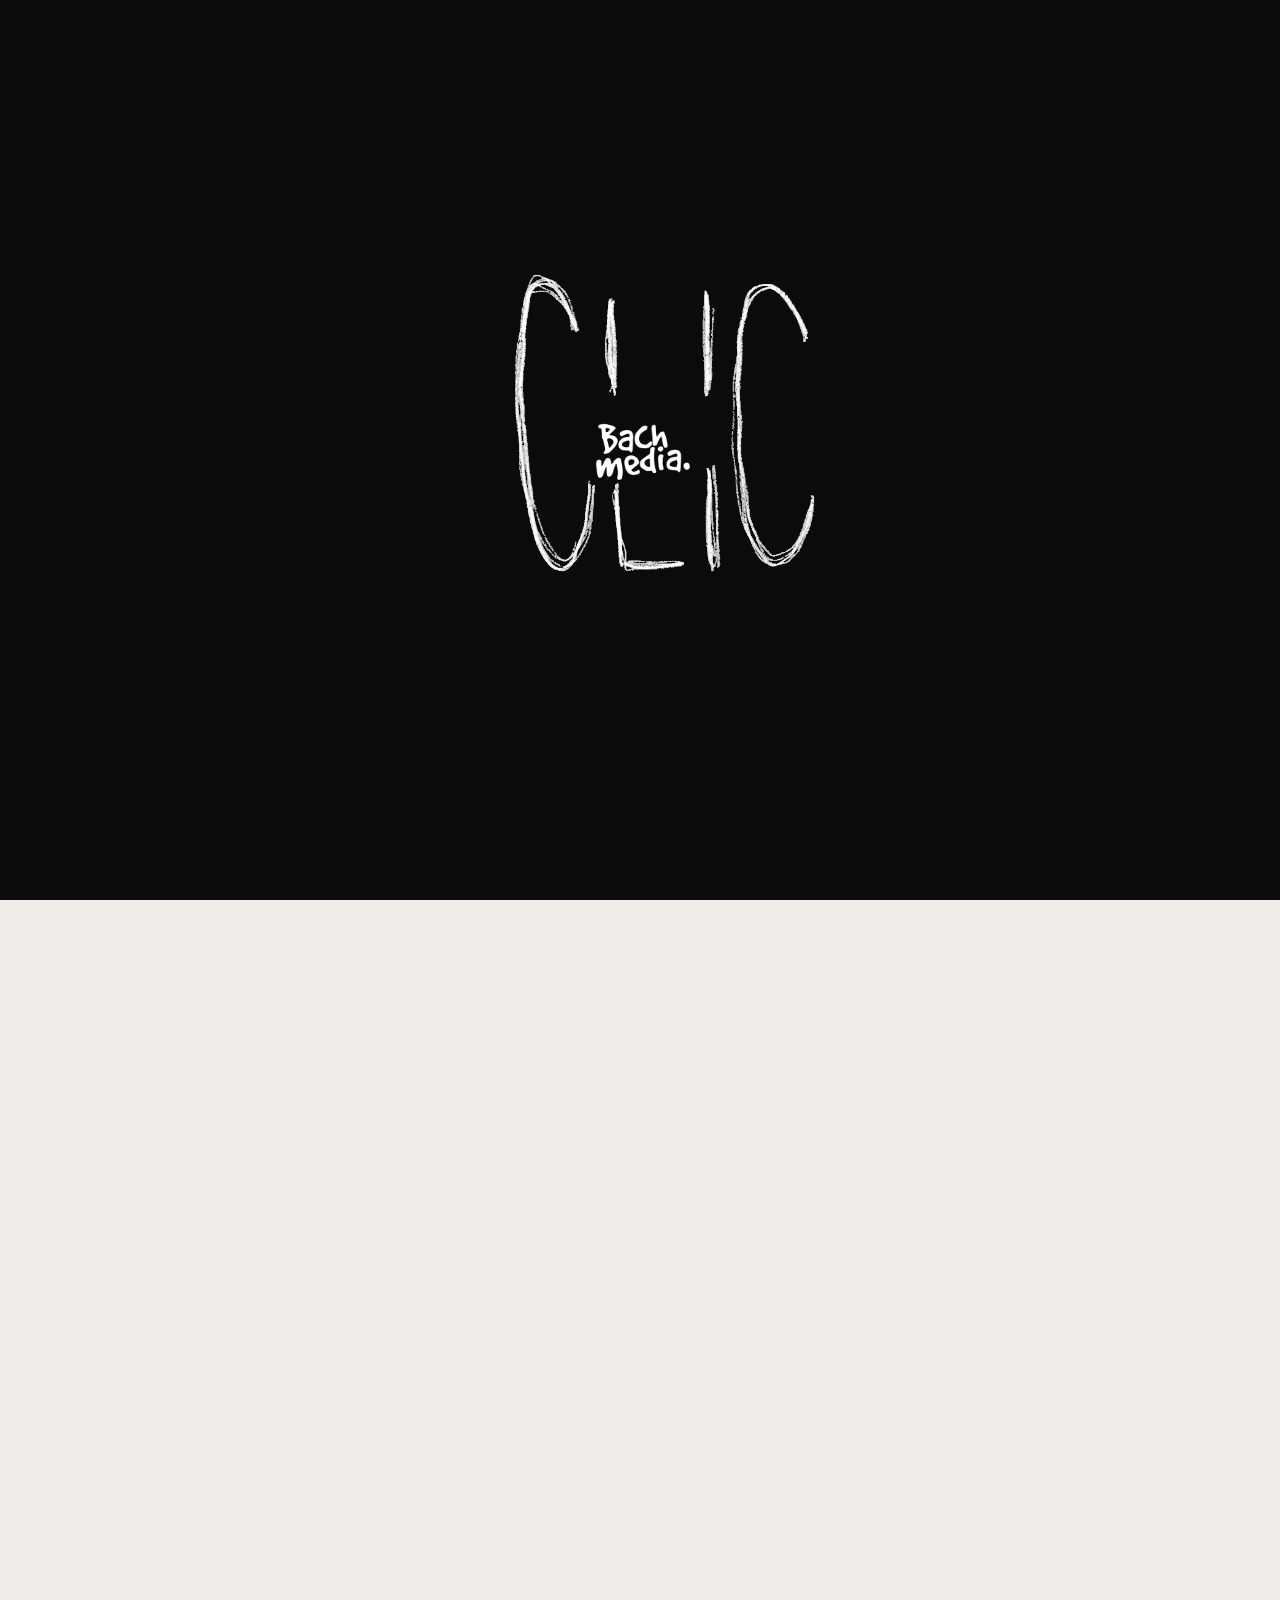
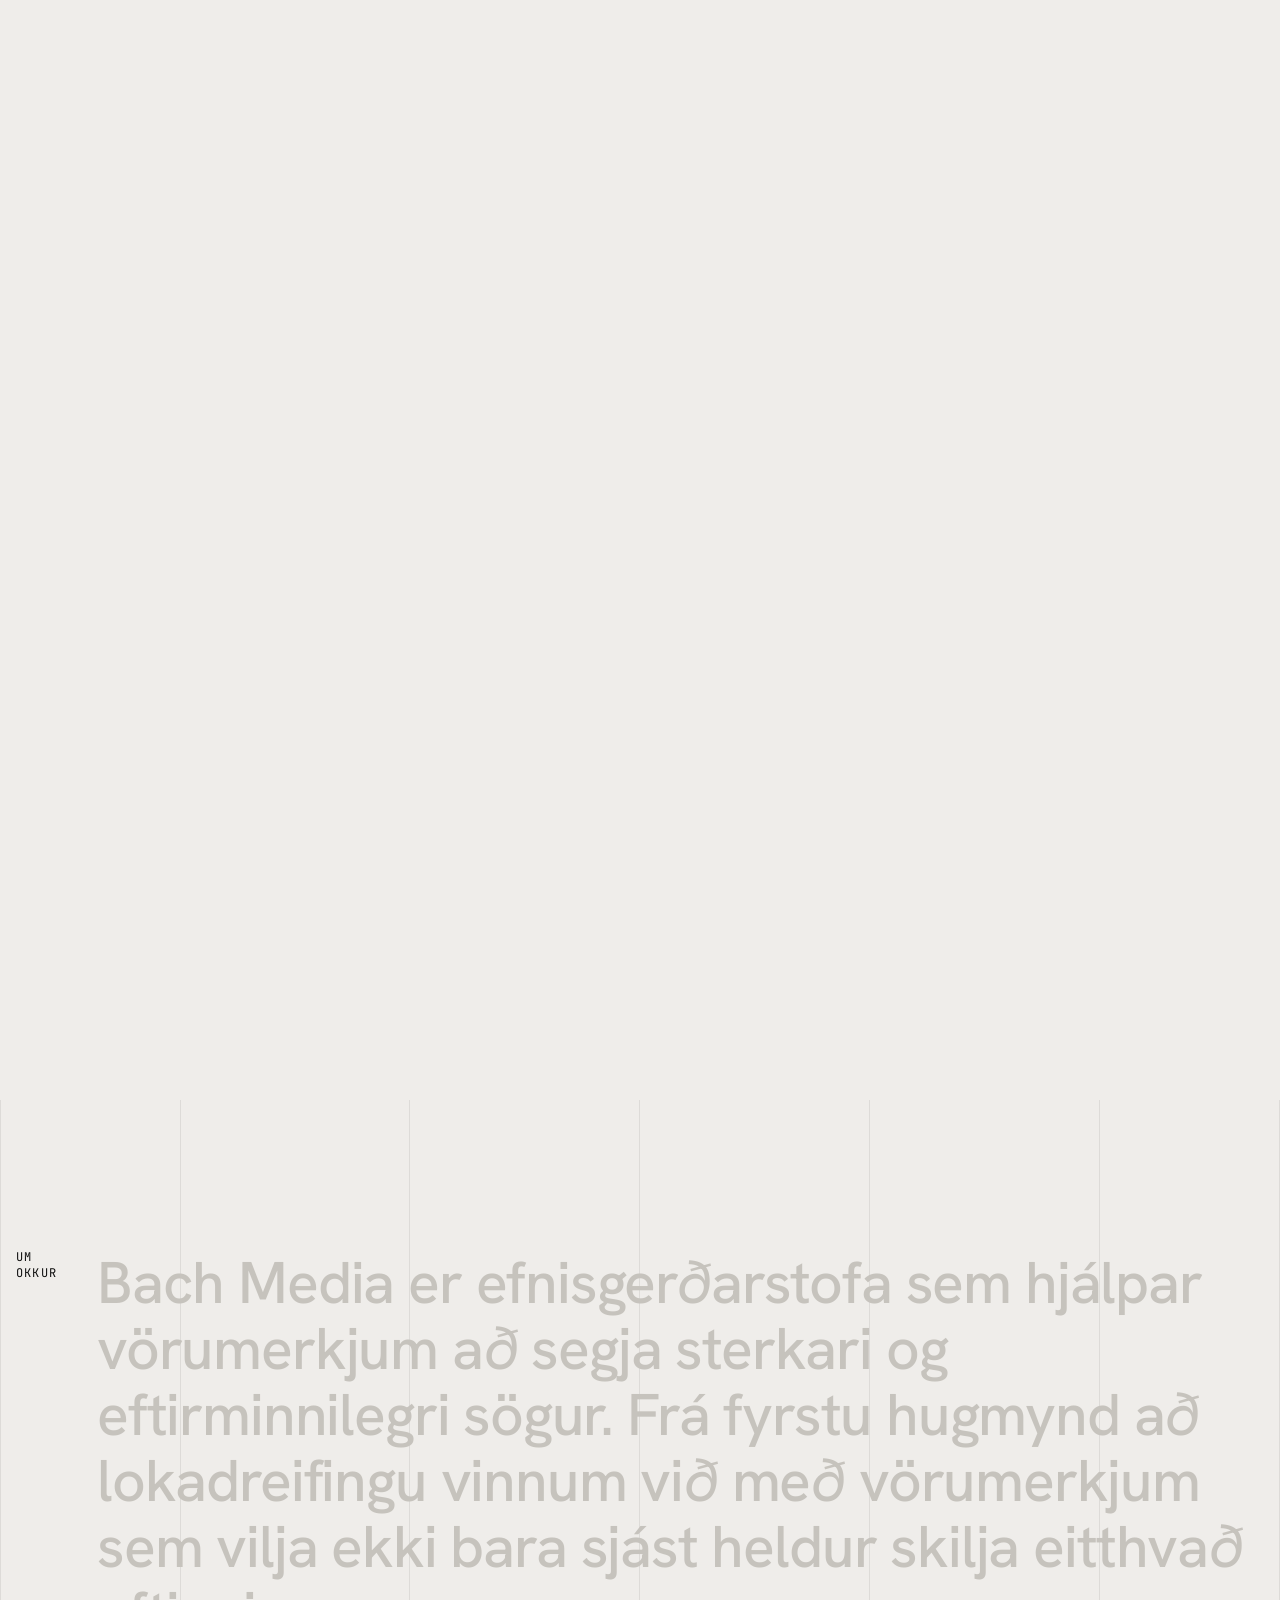
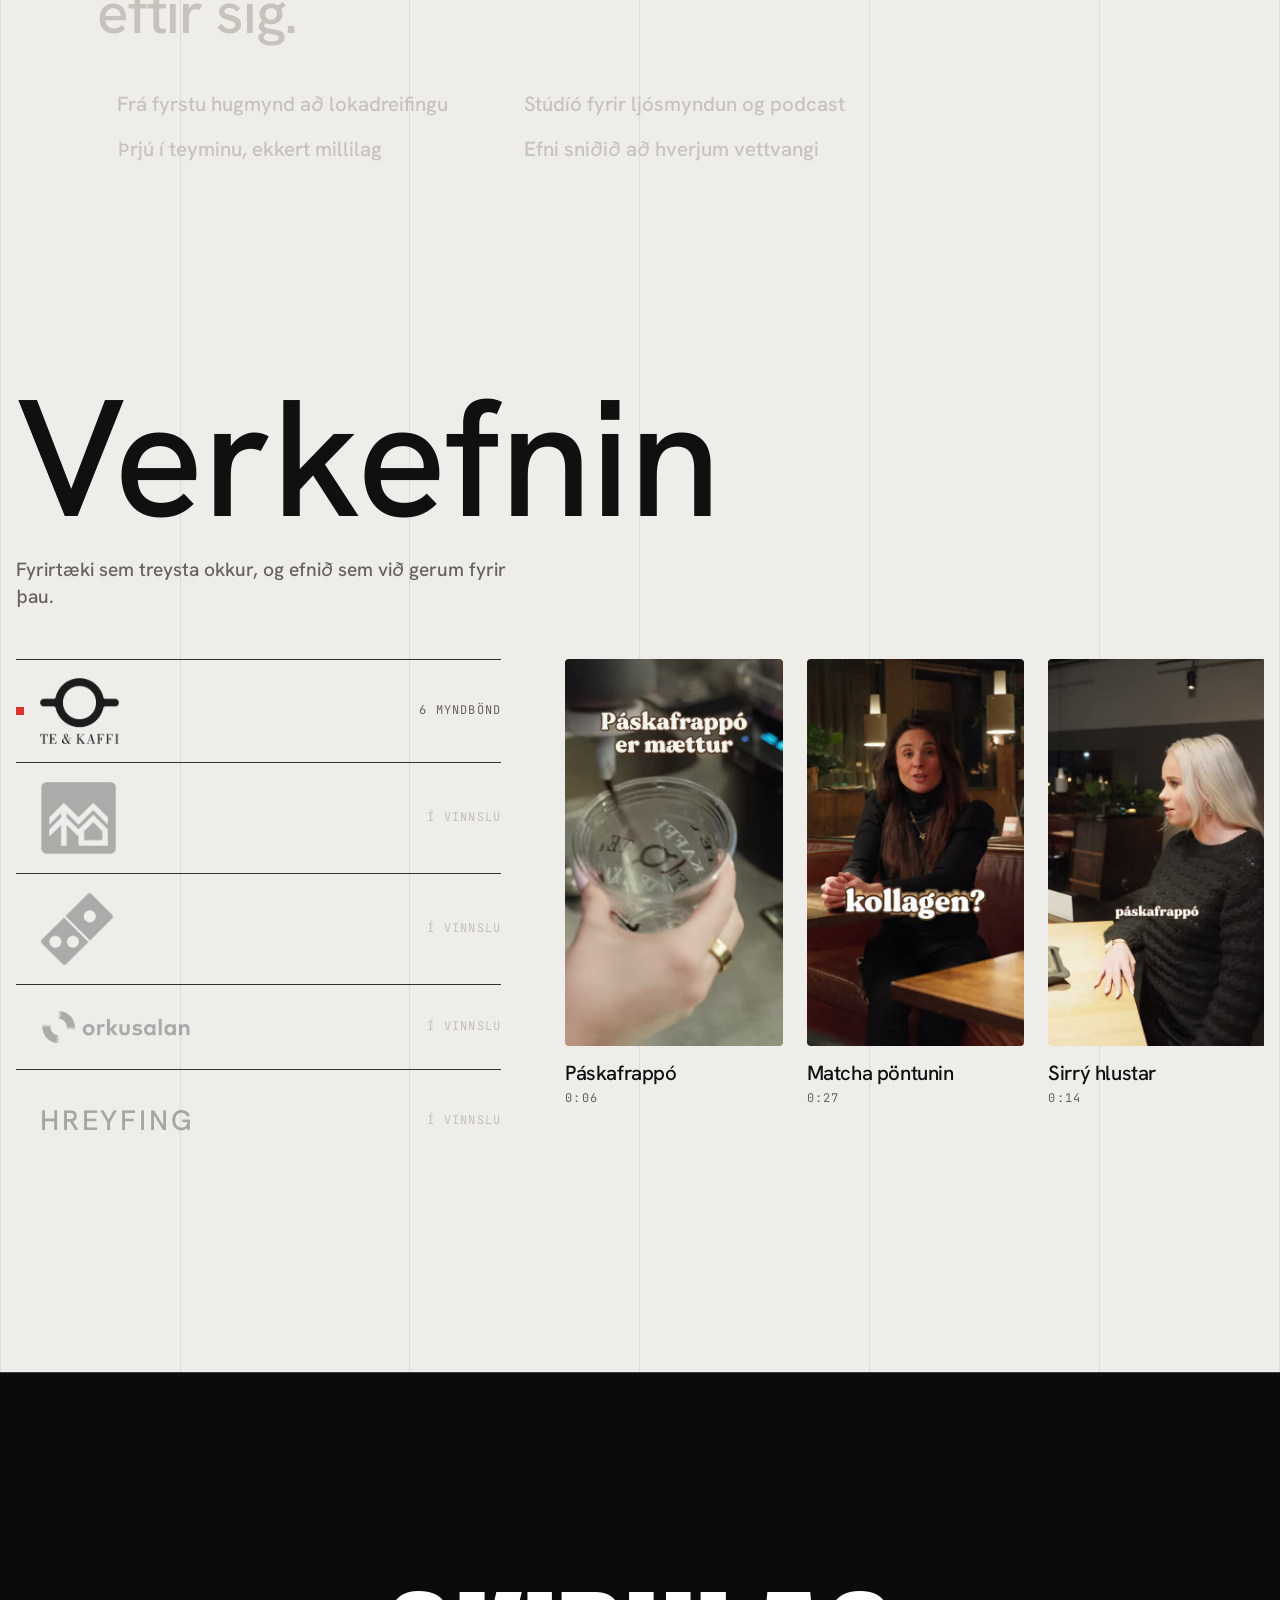
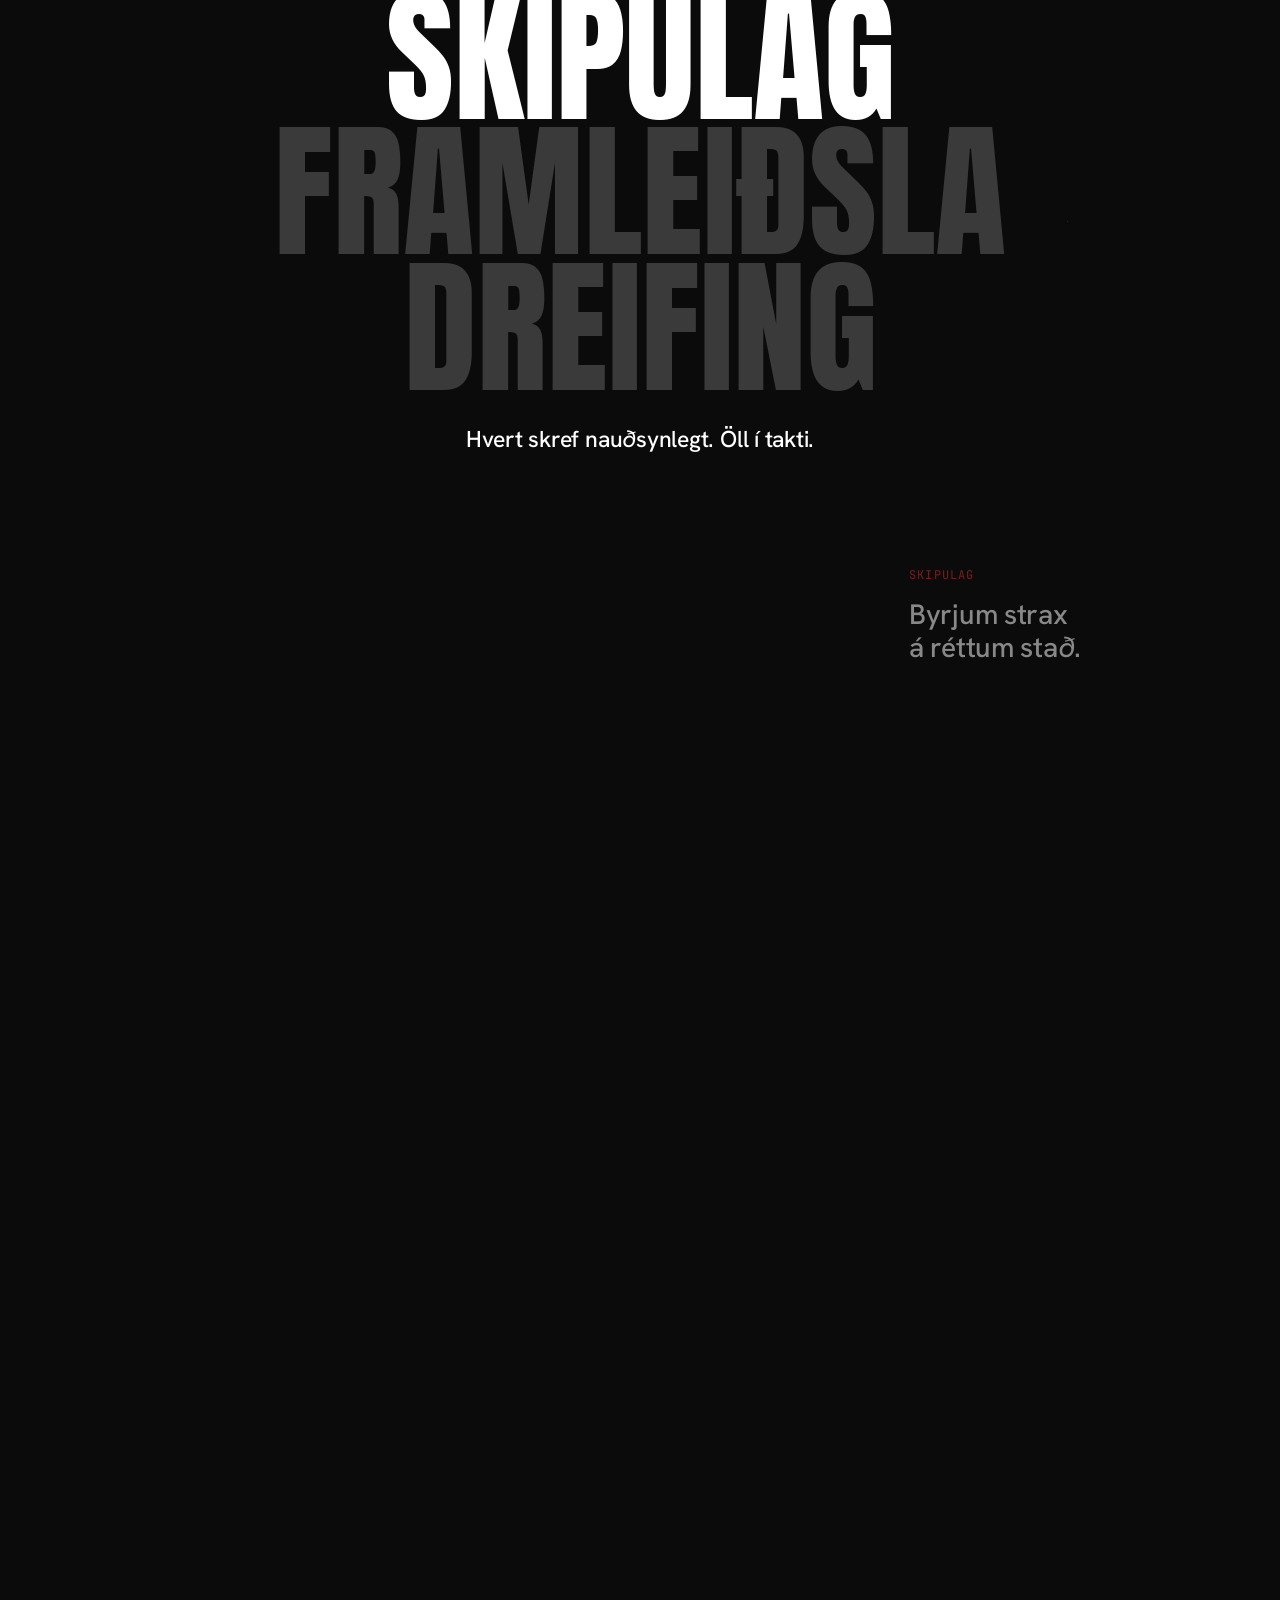
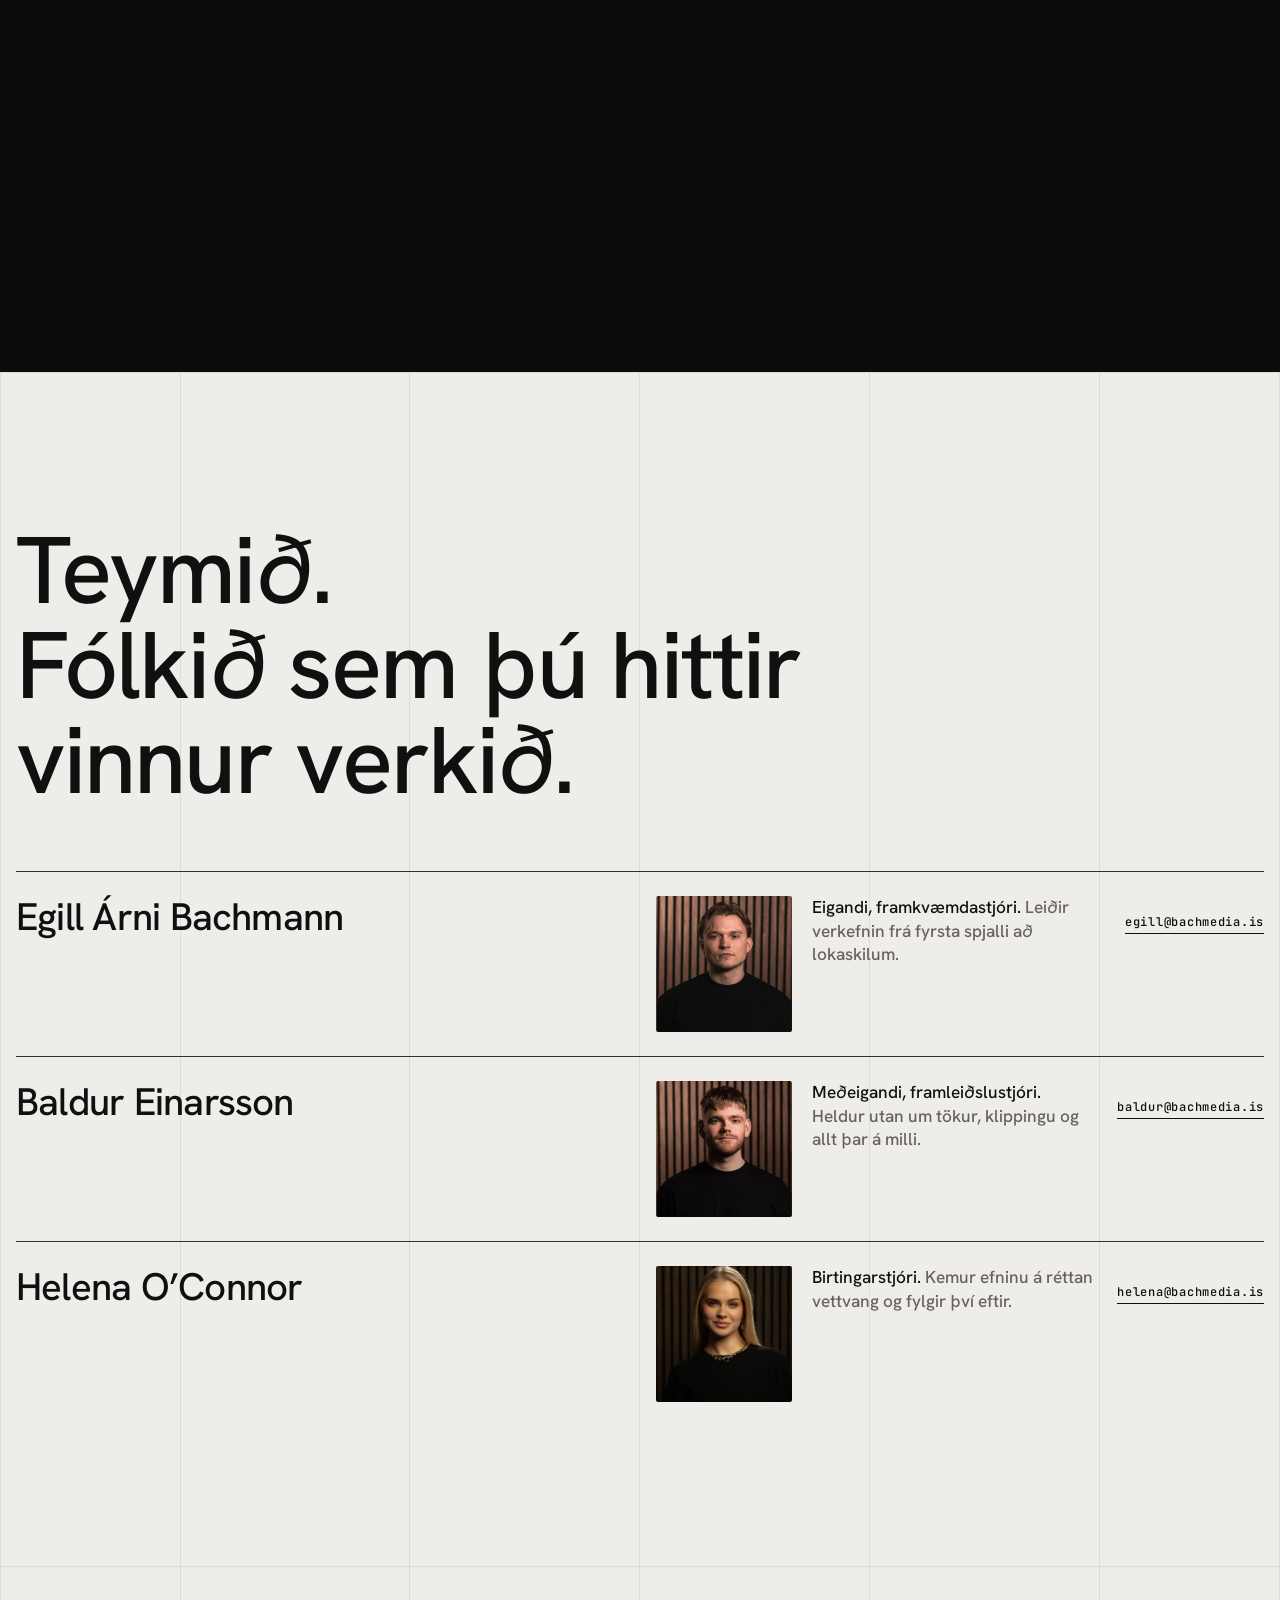
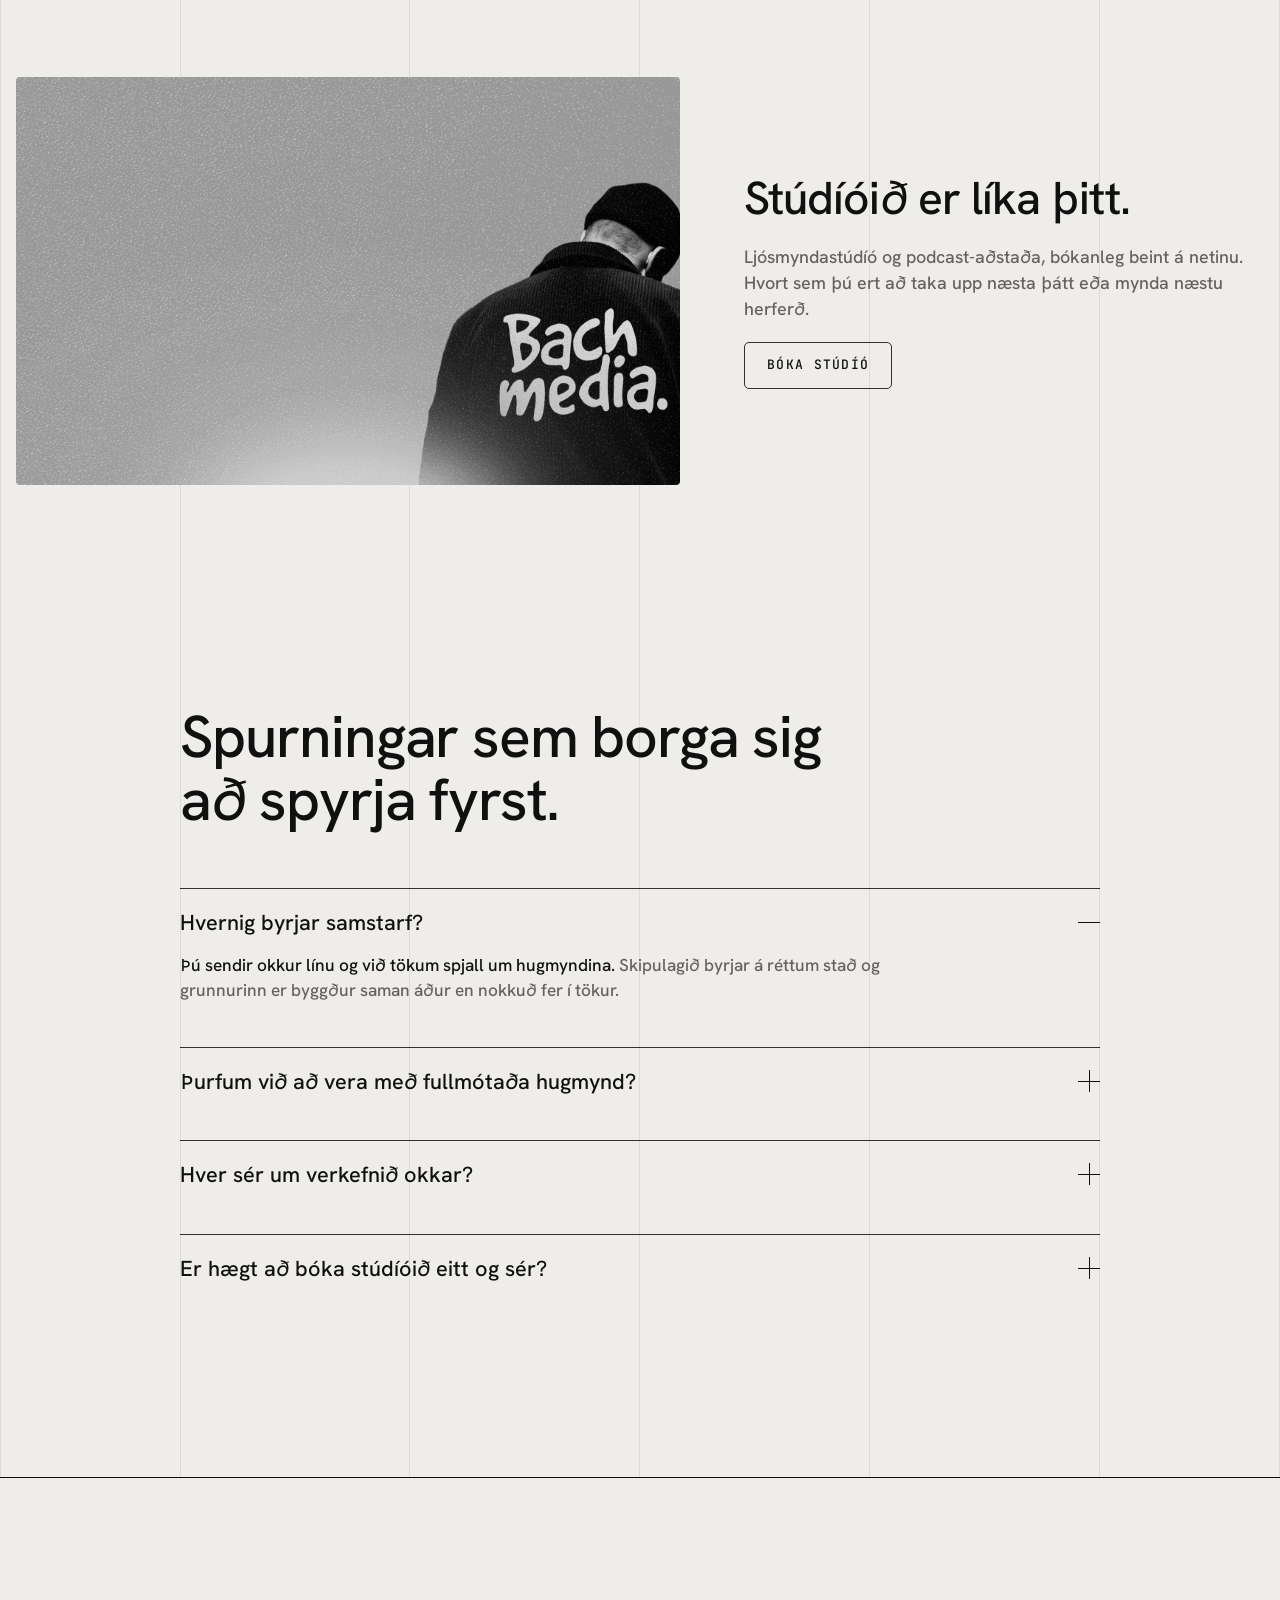
==== commit 3eb660e1: "Fix team section on mobile: email addresses ran past the screen edge The detail row was a 3-column f" ====
--- a/index.html
+++ b/index.html
@@ -346,7 +346,7 @@
           <div class="proof__detail">
             <img src="assets/egill.jpg" alt="Egill Árni Bachmann" loading="lazy" width="136" height="136">
             <p><span>Eigandi, framkvæmdastjóri.</span> <span class="muted">Leiðir verkefnin frá fyrsta spjalli að lokaskilum.</span></p>
-            <a class="proof__mail" href="mailto:egill@bachmedia.is">egill@bachmedia.is</a>
+            <a class="proof__mail" href="mailto:egill@bachmedia.is"><span>egill@bachmedia.is</span></a>
           </div>
         </li>
         <li>
@@ -354,7 +354,7 @@
           <div class="proof__detail">
             <img src="assets/baldur.jpg" alt="Baldur Einarsson" loading="lazy" width="136" height="136">
             <p><span>Meðeigandi, framleiðslustjóri.</span> <span class="muted">Heldur utan um tökur, klippingu og allt þar á milli.</span></p>
-            <a class="proof__mail" href="mailto:baldur@bachmedia.is">baldur@bachmedia.is</a>
+            <a class="proof__mail" href="mailto:baldur@bachmedia.is"><span>baldur@bachmedia.is</span></a>
           </div>
         </li>
         <li>
@@ -362,7 +362,7 @@
           <div class="proof__detail">
             <img src="assets/helena.jpg" alt="Helena O’Connor" loading="lazy" width="136" height="136">
             <p><span>Birtingarstjóri.</span> <span class="muted">Kemur efninu á réttan vettvang og fylgir því eftir.</span></p>
-            <a class="proof__mail" href="mailto:helena@bachmedia.is">helena@bachmedia.is</a>
+            <a class="proof__mail" href="mailto:helena@bachmedia.is"><span>helena@bachmedia.is</span></a>
           </div>
         </li>
       </ul>
--- a/styles.css
+++ b/styles.css
@@ -563,17 +563,25 @@
   display:flex;flex-direction:column;gap:16px;
 }
 .proof__claim{font-size:clamp(26px,3vw,42px);line-height:1.1;letter-spacing:-.02em}
-.proof__detail{display:flex;align-items:flex-start;gap:24px}
+/* mobile: portrait + bio share a row, the address gets its own full-width
+   line. A nowrap 143px address in a 3-column flex left the bio ~100px wide
+   and pushed the address past the screen edge. */
+.proof__detail{display:flex;flex-wrap:wrap;align-items:flex-start;gap:16px 20px}
 .proof__detail img{
-  width:109px;height:109px;object-fit:cover;border-radius:2px;flex-shrink:0;
-}
-.proof__detail p{flex:1;font-size:clamp(15px,1.35vw,20px);line-height:1.35}
+  width:96px;height:96px;object-fit:cover;border-radius:2px;flex-shrink:0;
+}
+.proof__detail p{
+  flex:1 1 160px;min-width:0;
+  font-size:clamp(15px,1.35vw,20px);line-height:1.35;
+}
 .proof__mail{
+  flex:0 0 100%;
   font-family:var(--font-mono);font-size:12px;letter-spacing:.06em;
   display:inline-flex;align-items:center;min-height:44px;
-  border-bottom:1px solid currentColor;padding-bottom:2px;align-self:flex-start;
-  transition:opacity .15s ease;white-space:nowrap;
-}
+  border-bottom:0;transition:opacity .15s ease;
+  overflow-wrap:anywhere;
+}
+.proof__mail span{border-bottom:1px solid currentColor;padding-bottom:2px}
 .proof__mail:hover{opacity:.55}
 @media (min-width:768px){
   #teymid{padding:110px 0 140px}
@@ -581,9 +589,9 @@
   .proof__claim{width:50%;flex-shrink:0}
   .proof__detail{width:50%}
   .proof__detail img{width:136px;height:136px}
-  .proof__detail{flex-wrap:wrap}
-  .proof__detail p{min-width:200px}
-  .proof__mail{margin-top:6px}
+  .proof__detail img{width:136px;height:136px}
+  .proof__detail p{flex:1 1 200px}
+  .proof__mail{flex:0 0 auto;margin-top:6px}
 }
 
 /* ==========================================================================
